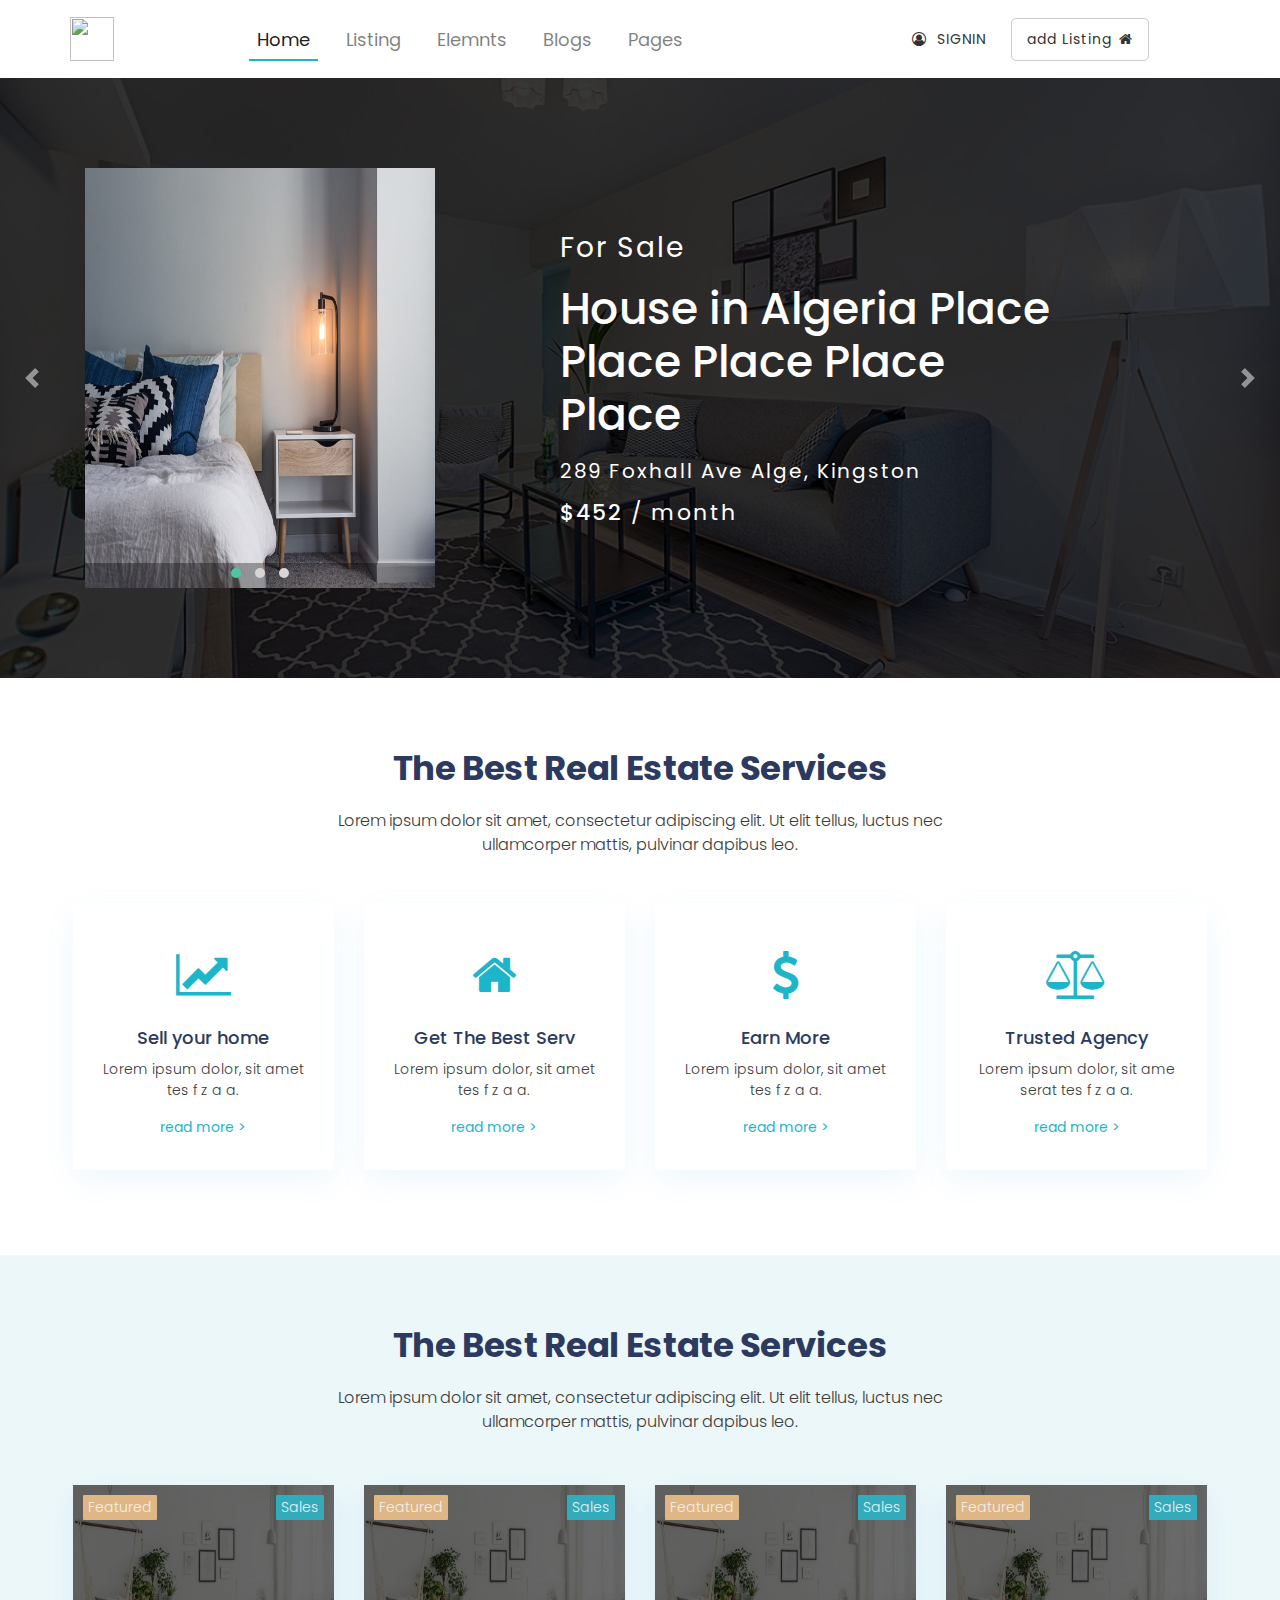
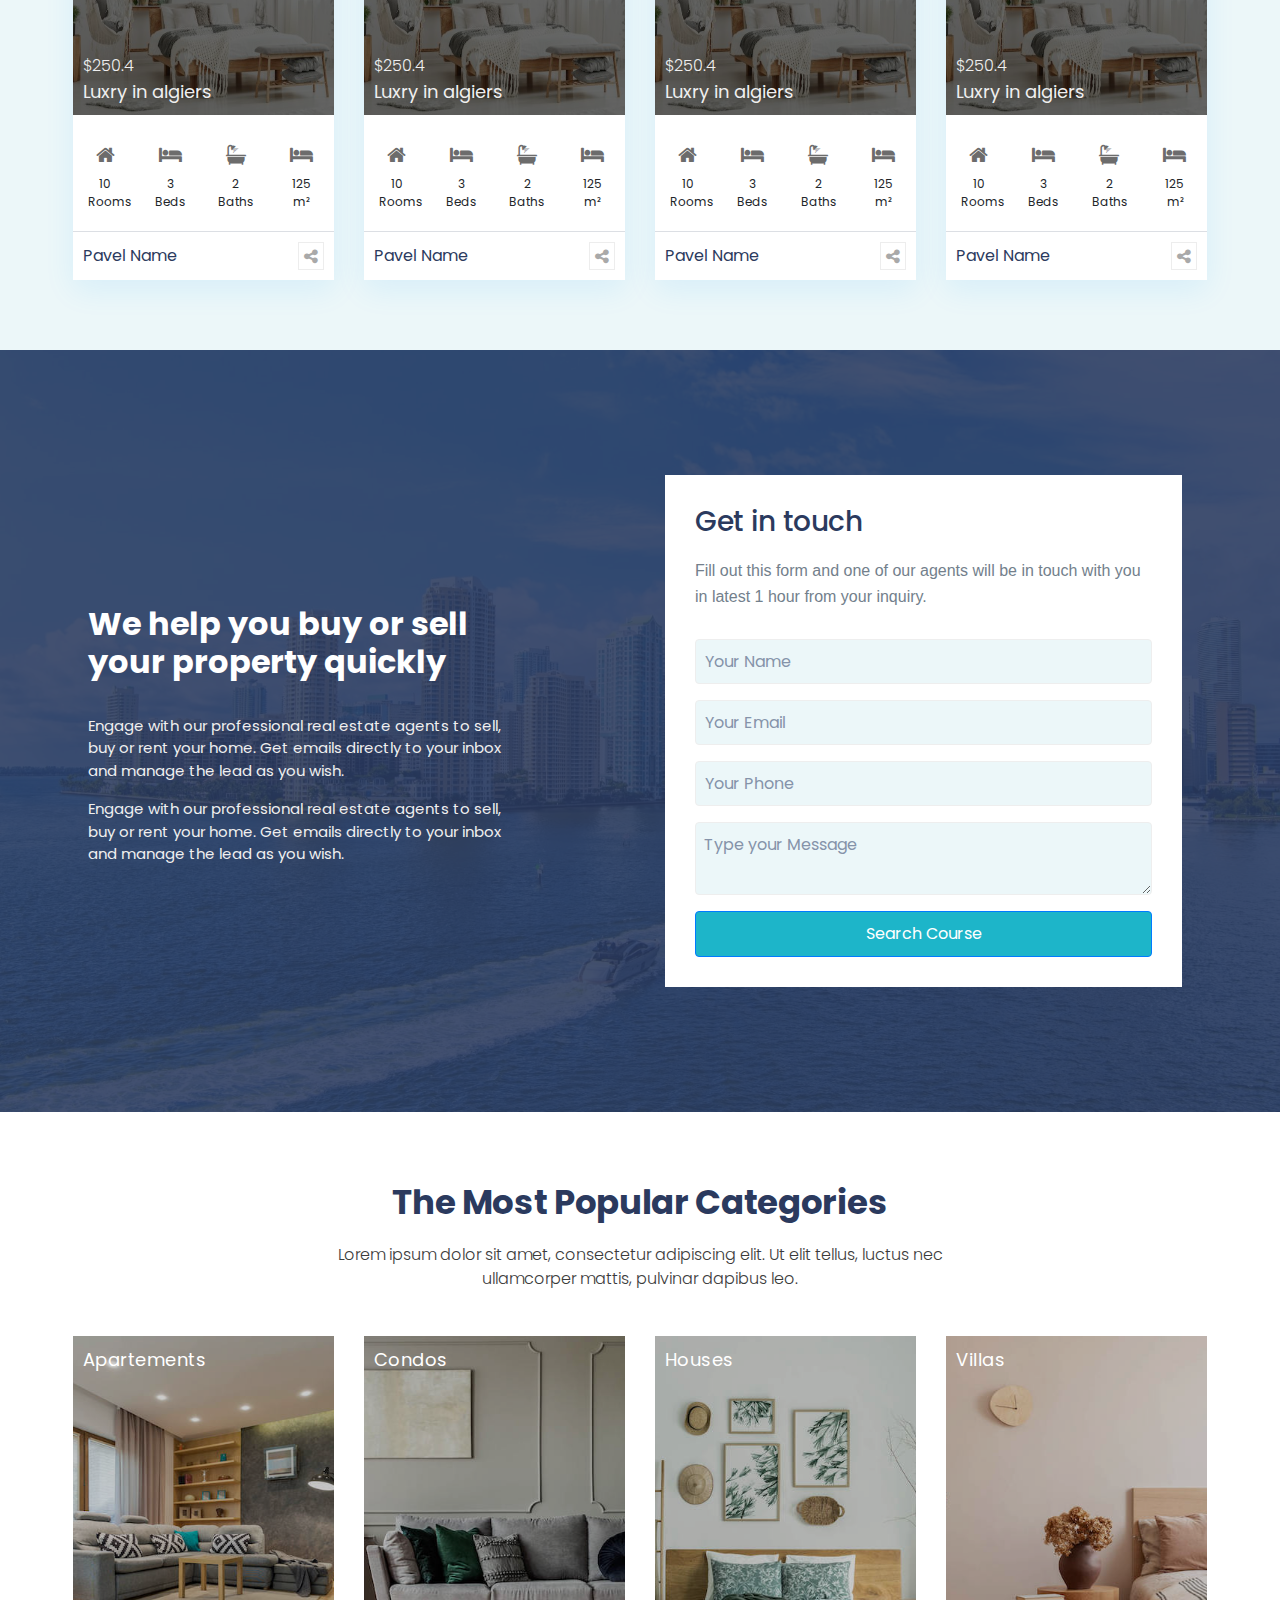
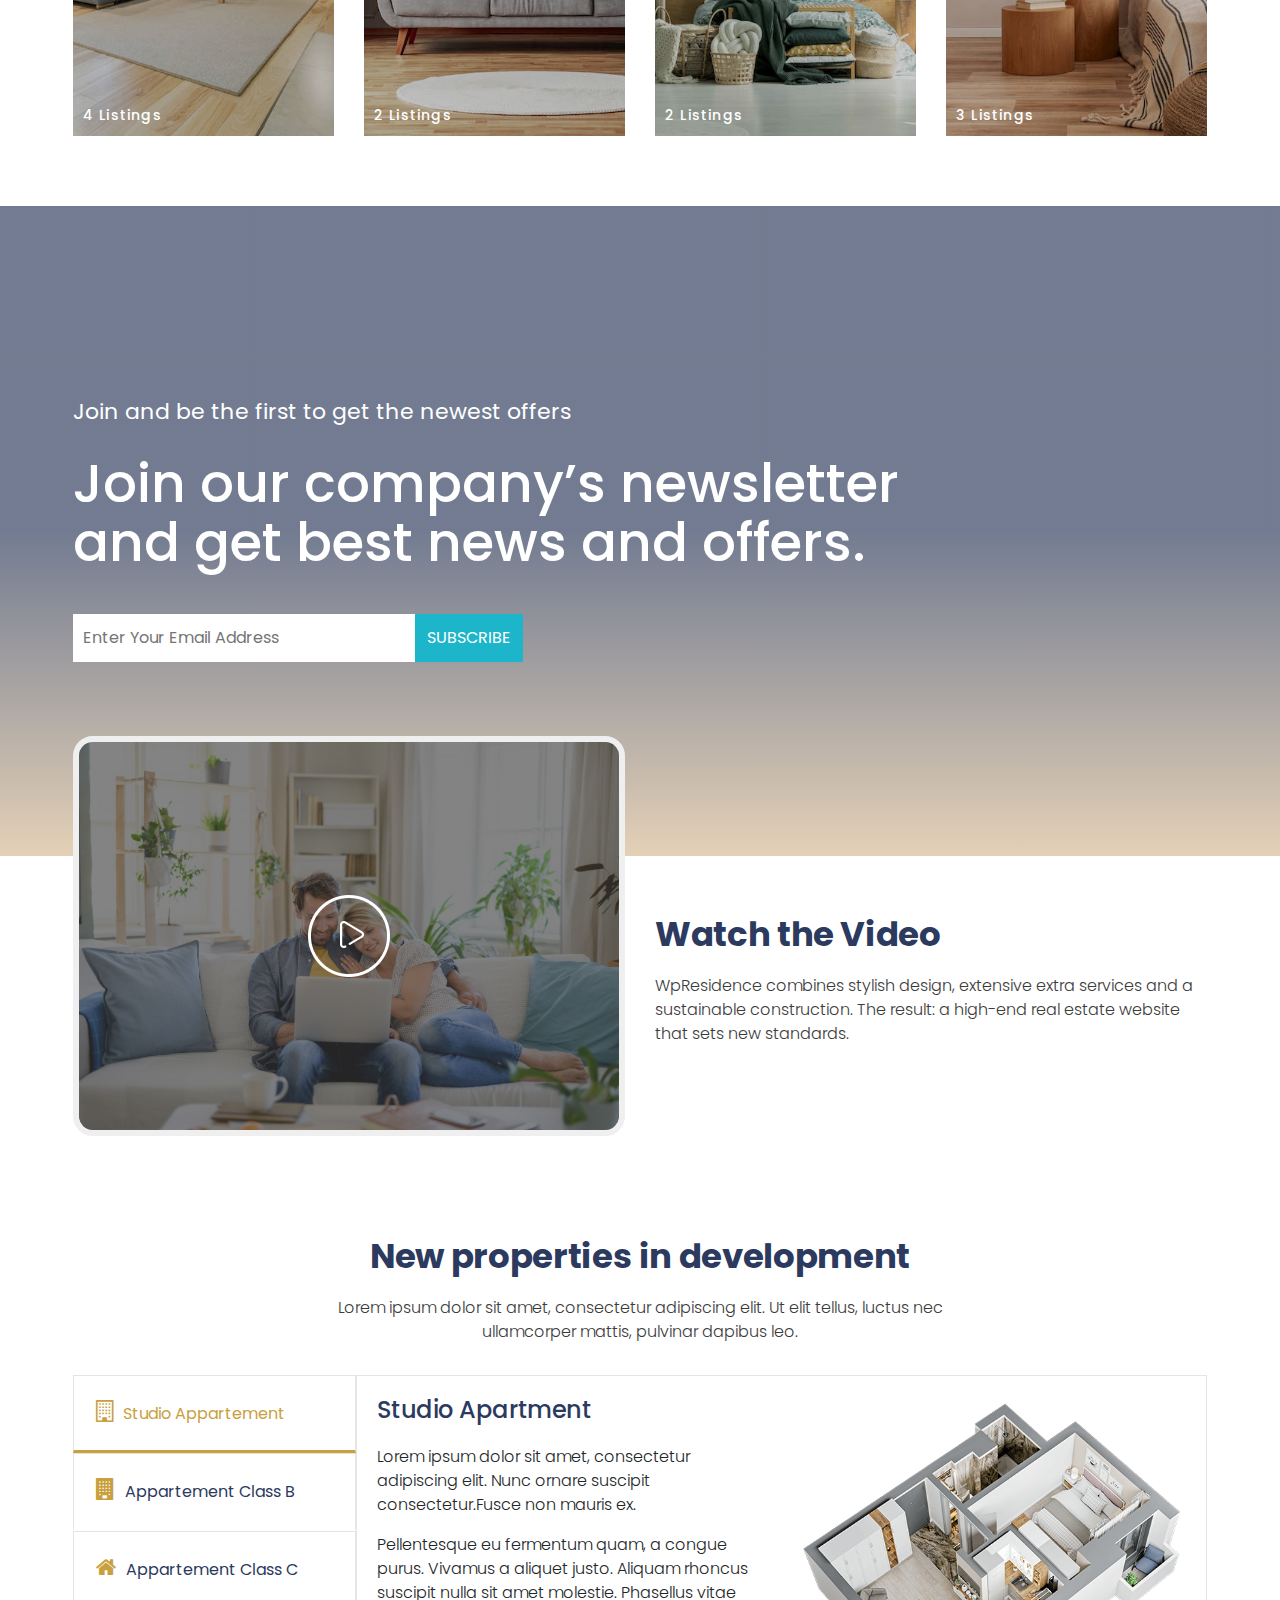
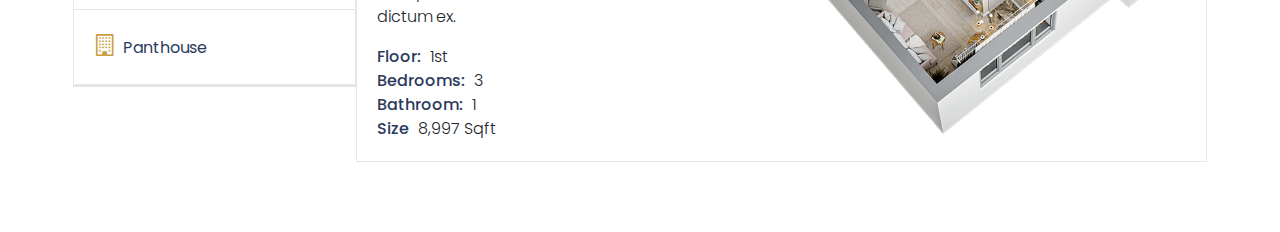
==== index.html @ 0764292a "tabs container" ====
<html>

<head>
  <meta charset="utf-8" />
  <meta http-equiv="X-UA-Compatible" content="IE=edge" />
  <meta name="viewport" content="width=device-width, initial-scale=1" />
  <!-- Bootstrap -->
  <link rel="stylesheet" href="./assets/css/bootstrap.min.css" />
  <link href="https://stackpath.bootstrapcdn.com/font-awesome/4.7.0/css/font-awesome.min.css" rel="stylesheet" />
  <link rel="preconnect" href="https://fonts.gstatic.com">
  <link href="https://fonts.googleapis.com/css2?family=Poppins:wght@300;400;500&display=swap" rel="stylesheet">
  <link rel="stylesheet" href="./assets/css/owl.carousel.min.css">
  <link rel="stylesheet" href="./assets/css/owl.theme.green.css">
  <link rel="stylesheet" href="./assets/css/stl.css" />
  <!-- HTML5 shim and Respond.js for IE8 support of HTML5 elements and media queries -->
  <!-- WARNING: Respond.js doesn't work if you view the page via file:// -->
  <!--[if lt IE 9]>
      <script src="https://oss.maxcdn.com/html5shiv/3.7.3/html5shiv.min.js"></script>
      <script src="https://oss.maxcdn.com/respond/1.4.2/respond.min.js"></script>
    <![endif]-->
  <title>Estate Home Projects</title>
</head>

<body>


  <div class="top-header">


    <div class="main-navbar container">
      <div class="row">

        <nav class="full-navbar col-lg-8 navbar navbar-expand-lg navbar-light">

          <div class="navbar-brand logo">
            <a href="siteUrl"><img src="https://homeid.g5plus.net/wp-content/uploads/2020/07/logo-1-2x.png" /></a>
          </div>


          <button class="navbar-toggler">
            <div class="hamb-btn">
              <span></span>
              <span></span>
              <span></span>
            </div>
          </button>

          <div class="collapse navbar-collapse" id="navbarTogglerDemo02">
            <ul class="navbar-nav ml-auto mr-auto mt-2 mt-lg-0">

              <li class="nav-item active">
                <a class="nav-link" href="#Home">Home</a>
              </li>

              <li class="nav-item">
                <a class="nav-link" href="#Listing">Listing</a>
              </li>

              <li class="nav-item">
                <a class="nav-link" href="#Elemnts">Elemnts</a>
              </li>


              <li class="nav-item">
                <a class="nav-link" href="#Blogs">Blogs</a>
              </li>


              <li class="nav-item">
                <a class="nav-link" href="#Pages">Pages</a>
              </li>

            </ul>

          </div>
        </nav>

        <div class="account-options col-lg-4 my-2 my-lg-0">

          <a href="login" class="acc-btn login-btn">
            <i class="fa fa-user-circle-o" aria-hidden="true"></i>
            SIGNIN
          </a>
          <a href="signup" class="acc-btn listing-btn">
            add Listing
            <i class="fa fa-home" aria-hidden="true"></i>

          </a>

        </div>

      </div>
    </div>




    <!-- You Don't have to modify this part All you need to modify main-navbar part  -->
    <div class="right-nav">

      <div class="nav-header">
        <div class="logo">
          <img src="">
        </div>

        <div class="show-btn">
          <div class="hamb-btn">
            <span></span>
            <span></span>
            <span></span>
          </div>
        </div>
      </div>

      <div class="nav-menu">

      </div>

    </div>


  </div>

  <div class="main-slider">
    <div class="main-slider_inner">
      <div id="full_slider" class="carousel slide" data-ride="carousel">
        <div class="carousel-inner">


          <div class="carousel-item active">
            <div class="banner" style="background-image: url('./assets/img/slides/slider-1.jpg');"></div>
            <div class="banner-content">
              <div class="container">
                <div class="row">
                  <div class="col-lg-4">
                    <div class="inner_carousel">
                      <div class="owl-carousel owl-theme">
                        <div class="item">
                          <img class="img-fluid" src="./assets/img/1/1.jpg" alt="item 1 ">
                        </div>
                        <div class="item">
                          <img class="img-fluid" src="./assets/img/1/2.jpg" alt="item 2 ">
                        </div>
                        <div class="item">
                          <img class="img-fluid" src="./assets/img/1/3.jpg" alt="item 3 ">
                        </div>
                      </div>

                    </div>
                  </div>
                  <div class="col-lg-7 offset-lg-1">
                    <div class="listing-data">
                      <div class="listing-type">
                        <span>For Sale</span>
                      </div>
                      <div class="listing-place">
                        <h3>
                          House in Algeria Place Place Place Place Place </h3>
                      </div>
                      <div class="listing-addresse">
                        <span>
                          289 Foxhall Ave Alge, Kingston</span>
                      </div>
                      <div class="listing-price">
                        <span>$452</span> / month
                      </div>
                    </div>
                  </div>

                </div>
              </div>
            </div>
          </div>


          <div class="carousel-item">
            <div class="banner" style="background-image: url('./assets/img/slides/slider-2.jpg');"></div>
            <div class="banner-content">
              <div class="container">
                <div class="row">
                  <div class="col-lg-4">
                    <div class="inner_carousel">
                      <div class="owl-carousel owl-theme">
                        <div class="item">
                          <img class="img-fluid" src="./assets/img/1/4.jpg" alt="item 1 ">
                        </div>
                        <div class="item">
                          <img class="img-fluid" src="./assets/img/1/5.jpg" alt="item 2 ">
                        </div>
                        <div class="item">
                          <img class="img-fluid" src="./assets/img/1/6.jpg" alt="item 3 ">
                        </div>
                      </div>

                    </div>
                  </div>
                  <div class="col-lg-7 offset-lg-1">
                    <div class="listing-data">
                      <div class="listing-type">
                        <span>For Rent</span>
                      </div>
                      <div class="listing-place">
                        <h3>
                          Luxury Villa In Alice </h3>
                      </div>
                      <div class="listing-addresse">
                        <span>
                          909 S Cameron St, Alice</span>
                      </div>
                      <div class="listing-price">
                        <span>$552</span> / month
                      </div>
                    </div>
                  </div>

                </div>
              </div>
            </div>
          </div>



          <div class="carousel-item">
            <div class="banner" style="background-image: url('./assets/img/slides/slider-3.jpg');"></div>
            <div class="banner-content">
              <div class="container">
                <div class="row">
                  <div class="col-lg-4">
                    <div class="inner_carousel">
                      <div class="owl-carousel owl-theme">
                        <div class="item">
                          <img class="img-fluid" src="./assets/img/1/1.jpg" alt="item 1 ">
                        </div>
                        <div class="item">
                          <img class="img-fluid" src="./assets/img/1/2.jpg" alt="item 2 ">
                        </div>
                        <div class="item">
                          <img class="img-fluid" src="./assets/img/1/3.jpg" alt="item 3 ">
                        </div>
                      </div>

                    </div>
                  </div>
                  <div class="col-lg-7 offset-lg-1">
                    <div class="listing-data">
                      <div class="listing-type">
                        <span>For Sale</span>
                      </div>
                      <div class="listing-place">
                        <h3>
                          Store in Woodside, New York </h3>
                      </div>
                      <div class="listing-addresse">
                        <span>
                          39-11 61st St, Woodside, New York</span>
                      </div>
                      <div class="listing-price">
                        <span>$1,250,000</span>
                      </div>
                    </div>
                  </div>

                </div>
              </div>
            </div>
          </div>




        </div>
        <a class="carousel-control-prev" href="#full_slider" role="button" data-slide="prev">
          <span class="carousel-control-prev-icon" aria-hidden="true"></span>
          <span class="sr-only">Previous</span>
        </a>
        <a class="carousel-control-next" href="#full_slider" role="button" data-slide="next">
          <span class="carousel-control-next-icon" aria-hidden="true"></span>
          <span class="sr-only">Next</span>
        </a>
      </div>

    </div>
  </div>




  <div class="our-services-section section">
    <div class="our-services_inner">

      <div class="section-text text-center">
        <div class="container">
          <div class="row">
            <h3>The Best Real Estate Services</h3>
            <p>Lorem ipsum dolor sit amet, consectetur adipiscing elit. Ut elit tellus, luctus nec ullamcorper mattis,
              pulvinar dapibus leo. </p>
          </div>
        </div>
      </div>

      <div class="section-content">
        <div class="container cc-container">
          <div class="row">

            <div class="col-lg-3 col-md-6 col-12 service-item">
              <div class="service-item_inner">
                <div class="service-icon">
                  <i class="fa fa-line-chart" aria-hidden="true"></i>
                </div>
                <div class="service-header">Sell your home</div>
                <div class="service-desc">Lorem ipsum dolor, sit amet tes f z a a.</div>
                <a href="#" class="service-more">read more ></a>
              </div>
            </div>

            <div class="col-lg-3 col-md-6 col-12 service-item">
              <div class="service-item_inner">
                <div class="service-icon">
                  <i class="fa fa-home" aria-hidden="true"></i>
                </div>
                <div class="service-header">Get The Best Serv</div>
                <div class="service-desc">Lorem ipsum dolor, sit amet tes f z a a.</div>
                <a href="#" class="service-more">read more ></a>
              </div>
            </div>


            <div class="col-lg-3 col-md-6 col-12 service-item">
              <div class="service-item_inner">
                <div class="service-icon">
                  <i class="fa fa-usd" aria-hidden="true"></i>
                </div>
                <div class="service-header">Earn More</div>
                <div class="service-desc">Lorem ipsum dolor, sit amet tes f z a a.</div>
                <a href="#" class="service-more">read more ></a>
              </div>
            </div>


            <div class="col-lg-3 col-md-6 col-12 service-item">
              <div class="service-item_inner">
                <div class="service-icon">
                  <i class="fa fa-balance-scale" aria-hidden="true"></i>
                </div>
                <div class="service-header">Trusted Agency</div>
                <div class="service-desc">Lorem ipsum dolor, sit ame serat tes f z a a.</div>
                <a href="#" class="service-more">read more ></a>
              </div>
            </div>


          </div>
        </div>
      </div>
    </div>
  </div>

  <div class="find-home-section section">
    <div class="find-home_inner">

      <div class="section-text text-center">
        <div class="container">
          <div class="row">
            <h3>The Best Real Estate Services</h3>
            <p>Lorem ipsum dolor sit amet, consectetur adipiscing elit. Ut elit tellus, luctus nec ullamcorper mattis,
              pulvinar dapibus leo. </p>
          </div>
        </div>
      </div>
      <div class="section-content">
        <div class="container cc-container">

          <div class="row">
            <div class="col-xl-3 col-lg-6 col-md-6 col-12 find-item">
              <a class="find-item_inner" href="#item1">
                <div class="item-feature">
                  <div class="item-background"><img class="img-fluid" src="./assets/img/home1.jpg" alt="home 1"></div>
                  <div class="overlay"></div>
                  <div class="item-tag abs-tag">Featured</div>
                  <div class="item-type abs-tag">Sales</div>
                  <div class="feature-text">
                    <div class="price">$250.4</div>
                    <div class="name">Luxry in algiers</div>
                  </div>
                </div>
                <div class="item-specs">
                  <div class="row">
                    <div class="col-3 spec">
                      <div class="icon">
                        <i class="fa fa-home" aria-hidden="true"></i>
                      </div>
                      <div class="count">
                        10 Rooms
                      </div>
                    </div>
                    <div class="col-3 spec">
                      <div class="icon">
                        <i class="fa fa-bed" aria-hidden="true"></i>
                      </div>
                      <div class="count">
                        3 Beds
                      </div>
                    </div>
                    <div class="col-3 spec">
                      <div class="icon">
                        <i class="fa fa-bath" aria-hidden="true"></i>
                      </div>
                      <div class="count">
                        2 Baths
                      </div>
                    </div>
                    <div class="col-3 spec">
                      <div class="icon">
                        <i class="fa fa-bed" aria-hidden="true"></i>
                      </div>
                      <div class="count">
                        125 m²
                      </div>
                    </div>
                  </div>
                </div>
                <div class="item-bottom">
                  <div class="user-name">Pavel Name</div>
                  <div class="links">
                    <div class="link">
                      <i class="fa fa-share-alt" aria-hidden="true"></i>
                    </div>
                  </div>
                </div>
              </a>
            </div>


            <div class="col-xl-3 col-lg-6 col-md-6 col-12 find-item">
              <a class="find-item_inner" href="#item1">
                <div class="item-feature">
                  <div class="item-background"><img class="img-fluid" src="./assets/img/home1.jpg" alt="home 1"></div>
                  <div class="overlay"></div>
                  <div class="item-tag abs-tag">Featured</div>
                  <div class="item-type abs-tag">Sales</div>
                  <div class="feature-text">
                    <div class="price">$250.4</div>
                    <div class="name">Luxry in algiers</div>
                  </div>
                </div>
                <div class="item-specs">
                  <div class="row">
                    <div class="col-3 spec">
                      <div class="icon">
                        <i class="fa fa-home" aria-hidden="true"></i>
                      </div>
                      <div class="count">
                        10 Rooms
                      </div>
                    </div>
                    <div class="col-3 spec">
                      <div class="icon">
                        <i class="fa fa-bed" aria-hidden="true"></i>
                      </div>
                      <div class="count">
                        3 Beds
                      </div>
                    </div>
                    <div class="col-3 spec">
                      <div class="icon">
                        <i class="fa fa-bath" aria-hidden="true"></i>
                      </div>
                      <div class="count">
                        2 Baths
                      </div>
                    </div>
                    <div class="col-3 spec">
                      <div class="icon">
                        <i class="fa fa-bed" aria-hidden="true"></i>
                      </div>
                      <div class="count">
                        125 m²
                      </div>
                    </div>
                  </div>
                </div>
                <div class="item-bottom">
                  <div class="user-name">Pavel Name</div>
                  <div class="links">
                    <div class="link">
                      <i class="fa fa-share-alt" aria-hidden="true"></i>
                    </div>
                  </div>
                </div>
              </a>
            </div>

            <div class="col-xl-3 col-lg-6 col-md-6 col-12 find-item">
              <a class="find-item_inner" href="#item1">
                <div class="item-feature">
                  <div class="item-background"><img class="img-fluid" src="./assets/img/home1.jpg" alt="home 1"></div>
                  <div class="overlay"></div>
                  <div class="item-tag abs-tag">Featured</div>
                  <div class="item-type abs-tag">Sales</div>
                  <div class="feature-text">
                    <div class="price">$250.4</div>
                    <div class="name">Luxry in algiers</div>
                  </div>
                </div>
                <div class="item-specs">
                  <div class="row">
                    <div class="col-3 spec">
                      <div class="icon">
                        <i class="fa fa-home" aria-hidden="true"></i>
                      </div>
                      <div class="count">
                        10 Rooms
                      </div>
                    </div>
                    <div class="col-3 spec">
                      <div class="icon">
                        <i class="fa fa-bed" aria-hidden="true"></i>
                      </div>
                      <div class="count">
                        3 Beds
                      </div>
                    </div>
                    <div class="col-3 spec">
                      <div class="icon">
                        <i class="fa fa-bath" aria-hidden="true"></i>
                      </div>
                      <div class="count">
                        2 Baths
                      </div>
                    </div>
                    <div class="col-3 spec">
                      <div class="icon">
                        <i class="fa fa-bed" aria-hidden="true"></i>
                      </div>
                      <div class="count">
                        125 m²
                      </div>
                    </div>
                  </div>
                </div>
                <div class="item-bottom">
                  <div class="user-name">Pavel Name</div>
                  <div class="links">
                    <div class="link">
                      <i class="fa fa-share-alt" aria-hidden="true"></i>
                    </div>
                  </div>
                </div>
              </a>
            </div>

            <div class="col-xl-3 col-lg-6 col-md-6 col-12 find-item">
              <a class="find-item_inner" href="#item1">
                <div class="item-feature">
                  <div class="item-background"><img class="img-fluid" src="./assets/img/home1.jpg" alt="home 1"></div>
                  <div class="overlay"></div>
                  <div class="item-tag abs-tag">Featured</div>
                  <div class="item-type abs-tag">Sales</div>
                  <div class="feature-text">
                    <div class="price">$250.4</div>
                    <div class="name">Luxry in algiers</div>
                  </div>
                </div>
                <div class="item-specs">
                  <div class="row">
                    <div class="col-3 spec">
                      <div class="icon">
                        <i class="fa fa-home" aria-hidden="true"></i>
                      </div>
                      <div class="count">
                        10 Rooms
                      </div>
                    </div>
                    <div class="col-3 spec">
                      <div class="icon">
                        <i class="fa fa-bed" aria-hidden="true"></i>
                      </div>
                      <div class="count">
                        3 Beds
                      </div>
                    </div>
                    <div class="col-3 spec">
                      <div class="icon">
                        <i class="fa fa-bath" aria-hidden="true"></i>
                      </div>
                      <div class="count">
                        2 Baths
                      </div>
                    </div>
                    <div class="col-3 spec">
                      <div class="icon">
                        <i class="fa fa-bed" aria-hidden="true"></i>
                      </div>
                      <div class="count">
                        125 m²
                      </div>
                    </div>
                  </div>
                </div>
                <div class="item-bottom">
                  <div class="user-name">Pavel Name</div>
                  <div class="links">
                    <div class="link">
                      <i class="fa fa-share-alt" aria-hidden="true"></i>
                    </div>
                  </div>
                </div>
              </a>
            </div>

          </div>

        </div>

      </div>


    </div>
  </div>


  <div class="get-intouch-section">
    <div class="overlay"></div>
    <div class="get-intouch-section_inner container cc-container">
      <div class="row">
        <div class="col-12 col-xxl-5 col-lg-5 offset-xxl-1 offset-md-0 touch-text">
          <div class="touch-text_inner">
            <h2>We help you buy or sell your property quickly</h2>
            <p>Engage with our professional real estate agents to sell, buy or rent your home. Get emails directly to
              your
              inbox and manage the lead as you wish.</p>
            <p>Engage with our professional real estate agents to sell, buy or rent your home. Get emails directly to
              your
              inbox and manage the lead as you wish.</p>
          </div>
        </div>
        <div class="col-12 col-xxl-4 col-lg-6 offset-lg-1 offset-xxl-1 offset-md-0 touch-form  ">
          <div class="touch-form_inner">
            <div class="section-title">
              <h3>Get in touch</h3>
              <p>Fill out this form and one of our agents will be in touch with you in latest 1 hour from your inquiry.
              </p>
            </div>
            <div class="section-content">
              <form>
                <div class="form-row">
                  <div class="form-group col-12">
                    <input type="text" name="name" class="form-control" placeholder="Your Name">
                  </div>
                </div>

                <div class="form-row">
                  <div class="form-group col-12">
                    <input type="email" name="email" class="form-control" placeholder="Your Email">
                  </div>
                </div>

                <div class="form-row">
                  <div class="form-group col-12">
                    <input type="number" name="phone" class="form-control" placeholder="Your Phone">
                  </div>
                </div>

                <div class="form-row">
                  <div class="form-group col-12">
                    <textarea type="text" name="message" class="form-control"
                      placeholder="Type your Message"></textarea>

                  </div>
                </div>


                <div class="form-ro">
                  <button type="submit" class="btn btn-primary w-100">Search Course</button>
                </div>
              </form>

            </div>
          </div>
        </div>
      </div>
    </div>
  </div>


  <div class="categories-section section">
    <div class="categories_inner">

      <div class="section-text text-center">
        <div class="container">
          <div class="row">
            <h3>The Most Popular Categories</h3>
            <p>Lorem ipsum dolor sit amet, consectetur adipiscing elit. Ut elit tellus, luctus nec ullamcorper mattis,
              pulvinar dapibus leo. </p>
          </div>
        </div>
      </div>
      <div class="section-content">
        <div class="container cc-container">

          <div class="row">

            <div class="col-lg-3 col-md-6 col-12 list-item">
              <a class="list-item_inner" href="#item1">
                <div class="item-feature" style="background-image: url('./assets/img/categories/apartements.jpg')">

                  <div class="overlay"></div>
                  <div class="list-text">
                    <div class="list-category">apartements</div>
                    <div class="list-count">4 listings</div>
                  </div>
                </div>
              </a>
            </div>

            <div class="col-lg-3 col-md-6 col-12 list-item">
              <a class="list-item_inner" href="#item1">
                <div class="item-feature" style="background-image: url('./assets/img/categories/condos.jpg')">

                  <div class="overlay"></div>
                  <div class="list-text">
                    <div class="list-category">condos</div>
                    <div class="list-count">2 listings</div>
                  </div>
                </div>
              </a>
            </div>

            <div class="col-lg-3 col-md-6 col-12 list-item">
              <a class="list-item_inner" href="#item1">
                <div class="item-feature" style="background-image: url('./assets/img/categories/houses.jpg')">

                  <div class="overlay"></div>
                  <div class="list-text">
                    <div class="list-category">houses</div>
                    <div class="list-count">2 listings</div>
                  </div>
                </div>
              </a>
            </div>

            <div class="col-lg-3 col-md-6 col-12 list-item">
              <a class="list-item_inner" href="#item1">
                <div class="item-feature" style="background-image: url('./assets/img/categories/villas.jpg')">

                  <div class="overlay"></div>
                  <div class="list-text">
                    <div class="list-category">villas</div>
                    <div class="list-count">3 listings</div>
                  </div>
                </div>
              </a>
            </div>


          </div>

        </div>

      </div>


    </div>
  </div>




  <div class="parralex-section">
    <div class="overlay">
      <div class="parralex_inner">
        <div class="container cc-container">
          <p>Join and be the first to get the newest offers </p>
          <h3>Join our company’s newsletter and get best news and offers.</h3>
          <div class="button">
            <input type="email" placeholder="Enter Your Email Address">
            <button class="btn btn-primary">SUBSCRIBE</button>
          </div>
        </div>
      </div>
    </div>
  </div>

  <div class="video-section section">
    <div class="overlay">
      <div class="video_inner">
        <div class="container cc-container">
          <div class="row">
            <div class="col-lg-6 video-holder">
              <a href="https://www.youtube.com/" class="video-show"
                style="background-image: url('./assets/img/video-back.jpg') ;">
                <div class="overlay"></div>
                <div class="play-image">
                  <img src="./assets/img/play-icon.webp" alt="" play the video>
                </div>
              </a>
            </div>
            <div class="col-lg-6 section-text">
              <h3>Watch the Video</h3>
              <p>WpResidence combines stylish design, extensive extra services and a sustainable construction. The
                result: a high-end real estate website that sets new standards. </p>
            </div>
          </div>
        </div>
      </div>
    </div>
  </div>






  <div class="appartements-section section">
    <div class="appartements_inner">

      <div class="section-text text-center">
        <div class="container">
          <div class="row">
            <h3>New properties in development</h3>
            <p>Lorem ipsum dolor sit amet, consectetur adipiscing elit. Ut elit tellus, luctus nec ullamcorper mattis,
              pulvinar dapibus leo. </p>
          </div>
        </div>
      </div>
      <div class="section-content">
        <div class="container cc-container tab-holder">

          <div class="row mx-0">
            <div class="nav flex-column nav-pills col-lg-3" id="appartements-tab" role="tablist"
              aria-orientation="vertical">

              <a class="nav-link active" id="studio-appart-tab-content" data-toggle="pill" href="#v-pills-home"
                role="tab" aria-controls="v-pills-home" aria-selected="true">
                <i class="fa fa-building-o" aria-hidden="true"></i>
                Studio Appartement
              </a>

              <a class="nav-link" id="appart-classb-tab-content" data-toggle="pill" href="#v-pills-profile" role="tab"
                aria-controls="v-pills-profile" aria-selected="false"><i class="fa fa-building" aria-hidden="true"></i>
                Appartement Class B
              </a>

              <a class="nav-link" id="appart-classc-tab-content" data-toggle="pill" href="#v-pills-messages" role="tab"
                aria-controls="v-pills-messages" aria-selected="false">
                <i class="fa fa-home" aria-hidden="true"></i>
                Appartement Class C
              </a>

              <a class="nav-link" id="panthouse-tab-content" data-toggle="pill" href="#v-pills-settings" role="tab"
                aria-controls="v-pills-settings" aria-selected="false"><i class="fa fa-building-o"
                  aria-hidden="true"></i>
                Panthouse
              </a>


            </div>



            <div class="tab-content col-lg-9" id="v-pills-tabContent">


              <div class="tab-pane fade show active" id="v-pills-home" role="tabpanel"
                aria-labelledby="studio-appart-tab-content">

                <div class="tab-content_holder row ">
                  <div class="tab-text col-md-6">
                    <h3>Studio Apartment</h3>
                    <p class="lead">Lorem ipsum dolor sit amet, consectetur adipiscing elit. Nunc ornare suscipit
                      consectetur.Fusce
                      non mauris ex.</p>
                    <p class="lead">Pellentesque eu fermentum quam, a congue purus. Vivamus a aliquet justo. Aliquam
                      rhoncus suscipit
                      nulla sit amet molestie. Phasellus vitae dictum ex.</p>
                    <div class="properities">
                      <div class="floor">
                        <span class="label">Floor:</span>
                        <span class="value">1st</span>
                      </div>
                      <div class="bedrooms">
                        <span class="label">Bedrooms:</span>
                        <span class="value">3</span>
                      </div>
                      <div class="bathroom">
                        <span class="label">Bathroom:</span>
                        <span class="value">1</span>
                      </div>
                      <div class="bathroom">
                        <span class="label">Size</span>
                        <span class="value">8,997 Sqft</span>
                      </div>
                    </div>
                  </div>
                  <div class="tab-image col-md-6">
                    <img src="./assets/img/tab-image.png" alt="Tab 1 image">
                  </div>
                </div>

              </div>



              <div class="tab-pane fade" id="v-pills-profile" role="tabpanel"
                aria-labelledby="appart-classb-tab-content">
                <div class="tab-content_holder row ">
                  <div class="tab-text col-md-6">
                    <h3>Studio Apartment</h3>
                    <p class="lead">Lorem ipsum dolor sit amet, consectetur adipiscing elit. Nunc ornare suscipit
                      consectetur.Fusce
                      non mauris ex.</p>
                    <p class="lead">Pellentesque eu fermentum quam, a congue purus. Vivamus a aliquet justo. Aliquam
                      rhoncus suscipit
                      nulla sit amet molestie. Phasellus vitae dictum ex.</p>
                    <div class="properities">
                      <div class="floor">
                        <span class="label">Floor:</span>
                        <span class="value">1st</span>
                      </div>
                      <div class="bedrooms">
                        <span class="label">Bedrooms:</span>
                        <span class="value">5</span>
                      </div>
                      <div class="bathroom">
                        <span class="label">Bathroom:</span>
                        <span class="value">8</span>
                      </div>
                      <div class="bathroom">
                        <span class="label">Size</span>
                        <span class="value">4,997 Sqft</span>
                      </div>
                    </div>
                  </div>
                  <div class="tab-image col-md-6">
                    <img src="./assets/img/tab-image.png" alt="Tab 1 image">
                  </div>
                </div>
              </div>


              <div class="tab-pane fade" id="v-pills-messages" role="tabpanel"
                aria-labelledby="appart-classc-tab-content">

                <div class="tab-content_holder row ">
                  <div class="tab-text col-md-6">
                    <h3>Studio Apartment</h3>
                    <p class="lead">Lorem ipsum dolor sit amet, consectetur adipiscing elit. Nunc ornare suscipit
                      consectetur.Fusce
                      non mauris ex.</p>
                    <p class="lead">Pellentesque eu fermentum quam, a congue purus. Vivamus a aliquet justo. Aliquam
                      rhoncus suscipit
                      nulla sit amet molestie. Phasellus vitae dictum ex.</p>
                    <div class="properities">
                      <div class="floor">
                        <span class="label">Floor:</span>
                        <span class="value">1st</span>
                      </div>
                      <div class="bedrooms">
                        <span class="label">Bedrooms:</span>
                        <span class="value">3</span>
                      </div>
                      <div class="bathroom">
                        <span class="label">Bathroom:</span>
                        <span class="value">1</span>
                      </div>
                      <div class="bathroom">
                        <span class="label">Size</span>
                        <span class="value">8,997 Sqft</span>
                      </div>
                    </div>
                  </div>
                  <div class="tab-image col-md-6">
                    <img src="./assets/img/tab-image.png" alt="Tab 1 image">
                  </div>
                </div>


              </div>
              <div class="tab-pane fade" id="v-pills-settings" role="tabpanel" aria-labelledby="panthouse-tab-content">

                <div class="tab-content_holder row ">
                  <div class="tab-text col-md-6">
                    <h3>Studio Apartment</h3>
                    <p class="lead">Lorem ipsum dolor sit amet, consectetur adipiscing elit. Nunc ornare suscipit
                      consectetur.Fusce
                      non mauris ex.</p>
                    <p class="lead">Pellentesque eu fermentum quam, a congue purus. Vivamus a aliquet justo. Aliquam
                      rhoncus suscipit
                      nulla sit amet molestie. Phasellus vitae dictum ex.</p>
                    <div class="properities">
                      <div class="floor">
                        <span class="label">Floor:</span>
                        <span class="value">1st</span>
                      </div>
                      <div class="bedrooms">
                        <span class="label">Bedrooms:</span>
                        <span class="value">4</span>
                      </div>
                      <div class="bathroom">
                        <span class="label">Bathroom:</span>
                        <span class="value">1</span>
                      </div>
                      <div class="bathroom">
                        <span class="label">Size</span>
                        <span class="value">8,997 Sqft</span>
                      </div>
                    </div>
                  </div>
                  <div class="tab-image col-md-6">
                    <img src="./assets/img/tab-image.png" alt="Tab 1 image">
                  </div>
                </div>

              </div>
            </div>
          </div>

        </div>

      </div>


    </div>
  </div>





  <script src="https://code.jquery.com/jquery-3.3.1.slim.min.js"></script>
  <script src="https://stackpath.bootstrapcdn.com/bootstrap/4.3.1/js/bootstrap.min.js"></script>
  <script src="./assets/js/owl.carousel.min.js"></script>
  <script src="./assets/js/script.js"></script>

  <script>
    $(document).ready(function () {
      initRightNav();
      $('.owl-carousel').owlCarousel({
        loop: true,
        // margin: 10,
        nav: false,
        items: 1

      })

    });
  </script>

</body>

</html>
---- assets/css/stl.css ----
:root {
    --primary-color:#0EC6D5;
    --primary-color:#1DB5C9;
}

*{
    margin: 0;
    padding: 0;

}

body {
    overflow-x: hidden;
    user-select: none;
    background: #ddd;
    font-family: 'Poppins', sans-serif;
}
a {
    color: inherit;
}
a:hover {
    color: var(--primary-color);
}

/*Shared Styles */
.section {
    padding: 70px 0;
}
.section .section-text {
    text-align: center;
    margin-bottom: 15px;
}
.section .section-text p,
.section .section-text h3 {
    max-width: max-content;
    margin-right: auto;
    margin-left: auto;
    max-width: 60%;
}
.section .section-text h3 {
    color: #2B3A5E;
    font-size: 34px;
    font-weight: 700;
    line-height: 1.2em;
    letter-spacing: -0.35px;
    margin-bottom: 20px;
}
.section .section-text p {
    /* font-size: 18px; */
    color: #3b3b3b;
    font-weight: 300;
}

@media screen and (min-width:1200px ) {
    .cc-container {
        padding: 0 60px;
        /* max-width: initial; */
        max-width: 90%;
    }
}

@media (min-width: 992px){
.cc-container {
    max-width: 98%;
}
}


@media (min-width: 1600px){
    .cc-container {
        max-width: 1420px;
    }
}
    

/* Top Header Container Styles */
.top-header {
    background: #fff;
    padding: 12px 0;
    box-shadow: 1px 1px 3px rgba(0,0,0,0.1);
}
.top-header > .container {
    overflow: hidden;
}

/* Full Navbar Styles */ 

.full-navbar {
    padding: 0;
}


/* List Items Style */

.main-navbar .logo img {
    height: 44px;
}
.main-navbar .nav-item {
    margin-right: 20px;
}
.main-navbar .nav-item .nav-link{
    font-size: 18px;
    transition: .3s color;
    position: relative;
    overflow: hidden
}
.main-navbar .nav-item .nav-link::after {
    content: "";
    position: absolute;
    bottom: 0;
    right: 0;
    left: 0;
    height: 2px;
    background-color: var(--primary-color);
    transition: .25s all ease-in-out;
    transform: translateX(-100%);
}

.main-navbar .nav-item.active  .nav-link::after ,
.main-navbar .nav-item:hover .nav-link::after  {
    transform: translateX(0%);
}

/* Login Sign-up Styles */
.account-options {
    display: flex;
    align-items: center;
    justify-content: center;
}


.account-options .acc-btn  {
    display: inline-block;
    /* background:  var(--primary-color); */
    font-size: 14px;
    color: #333;
    /*padding: 8px 20px;*/
    padding: 10px 15px;
    border-radius: 30px;
    position: relative;
    margin-left: 6px;
    letter-spacing: 1px;
    transition: .2s all ease-in-out;
}
.account-options .acc-btn.login-btn i {
    margin-right: 5px;
}
.account-options .acc-btn:hover {
    color:  var(--primary-color);
}

.account-options .acc-btn.listing-btn {
    border: 1px solid rgba(0,0,0,0.2);
    border-radius: 5px;
    margin-left: 10px;
}
.account-options .acc-btn.listing-btn i {
    margin-left: 2px;
}
a:hover{
    text-decoration: none;
}

/* Slide Right NavBar*/

.right-nav {
    position: fixed;
    top: 0;
    right: 0;
    background: #fff;
    height: 100vh;
    width: 100%;
    z-index: 200;
    transform: translateX(100%);
    transition: .5s all;
}
.right-nav .logo {
    height: 55px;
}

.right-nav.show {
    transform: translateX(0%);
}
.right-nav .nav-header {
    padding: 15px 20px;
    /* text-align: right; */
}

.right-nav .nav-menu {
    padding: 15px 20px;
    /* text-align: right; */
    
}
.right-nav .nav-menu li{
    border-bottom: 1px solid #00000021;
}
.right-nav .nav-menu li a{
    color: rgba(0, 0, 0, 0.76);
}

/* hamburger btn */ 

.right-nav .show-btn{
    position: absolute;
    top: 20px;
    right: 20px;
}



.hamb-btn {
    width: 30px;
    height: 45px;
    position: relative;
    margin: 0 auto;
    -webkit-transform: rotate(0deg);
    -moz-transform: rotate(0deg);
    -o-transform: rotate(0deg);
    transform: rotate(0deg);
    -webkit-transition: .5s ease-in-out;
    -moz-transition: .5s ease-in-out;
    -o-transition: .5s ease-in-out;
    transition: .5s ease-in-out;
    cursor: pointer;
}

.hamb-btn span {
    display: block;
    position: absolute;
    height: 3px;
    width: 100%;
    background: #000000a6;
    border-radius: 2px;
    opacity: 1;
    left: 0;
    -webkit-transform: rotate(0deg);
    -moz-transform: rotate(0deg);
    -o-transform: rotate(0deg);
    transform: rotate(0deg);
    -webkit-transition: .25s ease-in-out;
    -moz-transition: .25s ease-in-out;
    -o-transition: .25s ease-in-out;
    transition: .25s ease-in-out;
}

.hamb-btn span:nth-child(1) {
    top: 0px;
}

.hamb-btn span:nth-child(2) {
    top: 8px;
}

.hamb-btn span:nth-child(3) {
    top: 16px;
}


.hamb-btn.open span:nth-child(1) {
    top: 12px;
    -webkit-transform: rotate(135deg);
    -moz-transform: rotate(135deg);
    -o-transform: rotate(135deg);
    transform: rotate(135deg);
}

.hamb-btn.open span:nth-child(2) {
    opacity: 0;
    left: -60px;
}

.hamb-btn.open span:nth-child(3) {
    top: 12px;
    -webkit-transform: rotate(-135deg);
    -moz-transform: rotate(-135deg);
    -o-transform: rotate(-135deg);
    transform: rotate(-135deg);
}

/* Override botstrap navabr toggler */
.navbar-toggler{
    border: none!important;
    outline: none!important;
}

  
/* Full Home Slider */
.main-slider .carousel-inner .carousel-item {
    height: 600px;
}
@media screen and (max-width:980px) {
    .main-slider .carousel-inner .carousel-item {
        /* min-height: 600px; */
        height: auto;
    }
}
.main-slider .carousel-item {
    position: relative;
}
.main-slider .carousel-item .banner {
	-webkit-background-size: cover;
	background-size: cover;
	background-position: center center;
	background-repeat: no-repeat;
	height: 100%;
}

.main-slider .carousel-item .banner-content {
    position: absolute;
    background: #000000c7;
    top: 0;
    right: 0;
    left: 0;
    bottom: 0;
}
.main-slider .carousel-item .banner-content .row {
    height: 100%;
    align-items: center;
}
.main-slider .carousel-item .listing-data {
    min-height: 200px;
    color: #fff;
}
.main-slider .carousel-item .listing-type {
    font-size: 28px;
    letter-spacing: 2px;
}

.main-slider .carousel-item .listing-place h3 {
    margin: 14 0;
    font-size: 44px;
    max-width: 80%;
}
.main-slider .carousel-item .listing-addresse {
    font-size: 20px;
    letter-spacing: 2px;
    margin: 10px 0;
}
.main-slider .carousel-item .listing-price {
    font-size: 22px;
    letter-spacing: 2px;
    font-weight: 400;
}
.main-slider .carousel-item .listing-price span {
    font-weight: 500;
}
.carousel-control-next, .carousel-control-prev {
    width: 5%;
}

.main-slider .carousel-item .inner_carousel {
    height: 420px;
}
.main-slider .carousel-item .inner_carousel img {
    height: 100%;
}
.main-slider .carousel-item .inner_carousel .owl-dots {
    position: absolute;
    bottom: 0;
    right: 0;
    left: 0;
    background: #00000054;
    height: 25px;

}

/* main content */
/* services Section */

.our-services-section {
    background-color: #fff;
}


.our-services-section .section-content .service-item {
    padding: 15px;
}
.our-services-section .section-content  .service-item_inner{
    background-color: #fff;
    border-style: solid;
    border-width: 0px 0px 2px 0px;
    border-color: rgba(2, 1, 1, 0);
    box-shadow: 0px 10px 31px -3px rgb(7 152 225 / 9%);
    transition: background 0.3s, border 0.4s, border-radius 0.4s, box-shadow 0.4s;
    padding: 30px 25px;
    text-align: center;
}

.our-services-section .service-item_inner:hover{
    cursor: pointer;
    border-color: #1DB5C9;
    box-shadow: 0px 10px 20px 0px rgb(0 0 0 / 20%);
}

.our-services-section .service-item .service-icon {
    color: var(--primary-color);
    font-size: 48px;
    margin: 18px 0;
    margin-bottom: 25px;
}
.our-services-section .service-item .service-header {
    color: #2B3A5E;
    font-size: 18px;
    font-weight: 500;
    margin-bottom: 8px;
}
.our-services-section .service-item .service-desc {
    color: #3b3b3b;
    font-weight: 300;
    font-size: 14px;
}
.our-services-section .service-item a {
    margin-top: 16px;
    display: block;
    font-size: 14px;
    color: var(--primary-color);
    /* font-weight: bold; */
    /* color: #7c7c7c;*/
}


/* find Home Section */

.find-home-section {
    background-color: #ECF7F9;
    --spacing-val:10px;
}

/* find-home_inner */
.find-home-section .item-feature {
    height: 230px;
    position: relative;
}
.find-home-section .item-feature .item-background {
    overflow: hidden;
}
.find-home-section .item-feature img {
    height: 100%;
    transition: .45s all ease-in-out;
}
.find-home-section .item-feature .overlay {
    position: absolute;
    top: 0;
    right: 0;
    left: 0;
    bottom: 0;
    background: #00000094;
}
.find-home-section .item-feature .feature-text {
    position: absolute;
    bottom: 0;
    right: 0;
    left: 0;
    color: #efefef;
    padding: var(--spacing-val);
}
.find-home-section .item-feature .feature-text .price {
    font-size: 16px;
    font-weight: 300;
}
.find-home-section .item-feature .feature-text .name {
    font-size: 18px;
    transition: .3s all ease-in-out;
}
/* item-type */
.find-home-section .item-feature .abs-tag {
    color: #efefef;
    padding:2px 5px;
    font-size: 14px;
    border-radius: 1px;
    font-weight: 300;    
    position: absolute;
}
.find-home-section .item-feature .item-tag  {
    top: var(--spacing-val);
    left: var(--spacing-val);
    background: #E0B784;
}
.find-home-section .item-feature .item-type {
    top: var(--spacing-val);
    right: var(--spacing-val);
    background: #32ACBD;
}
.find-home-section .item-specs {
    background: #fff;
    padding: 20px 0;
}
.find-home-section .item-specs .row {
    margin-left: 0;
    margin-right: 0;
}
.find-home-section .item-specs .spec {
    text-align: center;
}
.find-home-section .item-specs .icon {
    margin: 10px 0;    
    font-size: 20px;
    color: #6c6c6c;
}
.find-home-section .item-specs .count {
    font-size: 12px;
}
.find-home-section .item-bottom {
    background: #fff;
    padding: var(--spacing-val);
    display: flex;
    justify-content: space-between;
    align-items: center;
    border-top: 1px solid #2b3a5e2a;
    color: #2B3A5E;
    /* font-size: 34px; */
    /* font-weight: 700; */
    /* line-height: 1.2em; */
    /* letter-spacing: -0.35px; */
    /* margin-bottom: 20px; */
}
.find-home-section .item-bottom .link {
    padding: 5px;
    border: 1px solid rgb(0 0 0 / 7%);
    color: #a9a9a9;
}
.find-home-section .find-item .find-item_inner {
    box-shadow: 0 10px 31px 0 rgb(7 152 255 / 9%);
    border-radius: 2px;
    display: block;  
    margin-top: 20px;
    transition: .25s all ease-in-out;
}
.find-home-section a.find-item_inner:hover {
    color: inherit!important;  
    box-shadow: 1px 3px 20px 9px rgb(7 152 255 / 11%);
    margin-top: 5px;
}
.find-home-section .find-item_inner:hover .item-background img {
    transform: scale(1.1);
}
.find-home-section .find-item_inner:hover  .name {
    color: var(--primary-color);
} 



/* Get In Touch Section */


.get-intouch-section {
	background: url('../img/get-touch.jpg');
	background-size: cover;
	background-repeat: no-repeat;
	padding: 100px 0;
    position: relative;
}

.get-intouch-section .overlay {
    background-color: #2B3A5E;
    opacity: 0.89;
    position: absolute;
    top: 0;
    right: 0;
    left: 0;
    bottom: 0;
}
.get-intouch-section .touch-text {
    display: flex;
    justify-content: center;
    align-items: center;
    flex-direction: row;
}
.get-intouch-section .touch-text h2 {
    color: #fff;
    padding: 25px 0px;
    font-weight: bold;
}

.get-intouch-section .touch-text p {
    color: #efefef;
    font-size: 15px;
}
@media screen and (min-width:780px) {
    .get-intouch-section_inner {
        padding: 0 75px;
    }
}

.get-intouch-section .touch-form {
    padding: 25px;
}
.get-intouch-section .touch-form_inner {
    background: #fff;
    padding: 30px;
}


.get-intouch-section .section-title h3{
    color: #2B3A5E;
    font-size: 28px;
    /* font-weight: 700; */
    line-height: 1.2em;
    letter-spacing: -0.35px;
    margin-bottom: 20px;
}
.get-intouch-section .section-title p{
    color: #737F8C;
    font-family: "Roboto", Sans-serif;
    font-size: 16px;
    font-weight: 400;
    line-height: 1.6em;
}

.get-intouch-section .section-content {
	margin-top: 30px;
}
.get-intouch-section .section-content input::placeholder,
.get-intouch-section .section-content textarea::placeholder{
    color: #8593a9;
}
.get-intouch-section .section-content input,
.get-intouch-section .section-content textarea{
    background: #ECF7F9!important;
	/* font-size: 14px; */
    width: 100%;
    border: 0;
    line-height: 1.7;
    color: #8593a9;
    border: 1px solid #eee;

    padding: 0px 9px;
    outline: none;
}
.get-intouch-section .section-content input{
    height: 45px;
}
.get-intouch-section .section-content textarea{
    padding: 8px;
}
.get-intouch-section .section-content .btn.btn-primary{
	padding: 10px 0;
	background-color: var(--primary-color);
    outline: none;
}
/* @media screen and (max-width:780px) {
    .get-intouch-section_inner{
        padding: auto;
    }
} */


/* Categories Section */
.categories-section {
    background-color: #fff ;
}
.categories-section .list-item_inner {
    margin-top: 14px;
    display: block;
    transition: .2s all;
}
.categories-section .list-item_inner .item-feature {
    position: relative;
    background-position: center;
    background-size: cover;
    background-repeat: no-repeat;
    height: 400px;
}
.categories-section .list-item_inner .item-feature .overlay {
    position: absolute;
    top: 0;
    right: 0;
    left: 0;
    bottom: 0;
    background: rgba(0, 0, 0, 0.2);
}
.categories-section .list-item_inner .item-feature .list-text {
    position: absolute;
    top: 0;
    right: 0;
    left: 0;
    bottom: 0;
    padding: 10px;
    display: flex;
    justify-content: space-between;
    flex-direction: column;
}
.categories-section .list-item_inner .item-feature .list-text .list-category{
    text-transform: capitalize;
    font-size: 18px;
    /* font-weight: 500; */
    color: #fff;
    letter-spacing: 0.5;
    transition: .15s all ease-in-out;
}
.categories-section .list-item_inner .item-feature .list-text .list-count {
    text-transform: capitalize;
    font-weight: 500;
    color: #fff;
    font-size: 14px;
    letter-spacing: 1.2;
}
.categories-section .list-item_inner:hover {
    margin-top: 5px;
}
.categories-section .list-item_inner:hover .item-feature .list-text .list-category{
    color: var(--primary-color);
} 




/* Parallex Section */
.parralex-section {
    background: url('../img/parallex.jpg');
    background-size: cover;
    background-repeat: no-repeat;
    background-position: center;
    height: 650px;
    position: relative;
    color: #fff;
    background-attachment: fixed;
}
.parralex-section .overlay{
    background-color: transparent;
    background-image: linear-gradient(180deg, rgba(43, 58, 94,0.6) 50%, rgba(255, 157, 28, 0.20) 100%);
    /* opacity: 0.6; */
    padding: 30px 0;
    height: 100%;
    width: 100%;
    display: flex;
    align-items: center;
}
.parralex-section .overlay p {
font-size: 22px;
font-weight: 400;
line-height: 26px;
max-width: 60%;
}
.parralex-section .overlay h3 {
font-size: 53px;
line-height: 1.1em;
max-width: 82%;
margin: 30px 0;
}

.parralex-section .button {
    display: flex;
    margin-top: 42px;
    height: 48px;
    max-width: 450px;
}
.parralex-section input {
    padding: 8px 10px;
    border: none;
    outline: none;
    flex: 1;
}
.parralex-section .btn {
    border-radius: 0;
    background-color: var(--primary-color);
    border: none;
    outline: none;
}
.parralex-section .btn:hover {
    background-color: #118594;
}

/* video-section */

.video-section {
    background: #fff;
    padding: 0;
    padding-bottom: 30px;
}
.video-section .section-text {
    text-align: left;
    display: flex;
    flex-direction: column;
    justify-content: center;
}

.video-section .section-text p, .video-section .section-text h3 {
    margin-left: 0;
    margin-right: initial;
    max-width: 100%;
}
.video-section .video-show {
    background-size: cover;
    background-repeat: no-repeat;
    height: 400px;
    background-position: center;
    border-radius: 20px;
    border: 6px solid #efefef;
    margin-top: -120px;
    display: flex;
    justify-content: center;
    align-items: center;
    overflow: hidden;
}
.video-section .video-show .overlay {
    background-color: #3b3b3b9f;
    height: 100%;
    width: 100%;
    transition: .2s all ease-in-out;
}
.video-section .video-show:hover .overlay{
    
    background-color: #2222229f;
}
.video-section .video-show .play-image{
    display: block;
    position: absolute;
}

/* appartements-section */
.appartements-section {
    background-color: #fff;
    --prim-color:  #C9A03E;
}
.appartements-section .tab-holder .nav-pills {
    /* width: 220px; */
    padding-right: 0;
}
.appartements-section .tab-holder .nav-pills a {
    padding: 24px 22px;
    border: 1px solid rgba(0,0,0,0.1);    
    border-bottom: 3px solid transparent;
    border-radius: 0;
    background: none !important;
    color: #2B3A5E;
    /* font-size: 18px; */
    transition: .2s all ease-out;
}
.appartements-section .tab-holder .nav-pills a:last-child {
    border-bottom: 3px solid rgba(0,0,0,0.1);
}
.appartements-section .tab-holder .nav-pills a i {
    margin-right: 6px;
    font-size: 22px;
    color: var(--prim-color);
}
.appartements-section .tab-holder .tab-content {
    flex: 1;
    padding: 20px;
    border: 1px solid rgba(0,0,0,0.1);
}
.appartements-section .tab-holder .nav-pills a.active {
    color: var(--prim-color);
    border-bottom: 3px solid var(--prim-color);
}
.appartements-section .tab-content .tab-content_holder{
    display: flex;
}
.appartements-section .tab-content .tab-content_holder .tab-text{
    flex: 1;
}
.appartements-section .tab-content .tab-image {
    display: flex;
    flex: 1;
    justify-content: center;
    align-items: center;
}
.appartements-section .tab-content .tab-image img {
    height: 330px;
}
.appartements-section .tab-content .tab-content_holder h3 {
    /* font-size: 34px; */
    /* font-weight: 700; */
    /* line-height: 1.2em; */
    color: #2B3A5E;
    font-size: 24px;
    letter-spacing: -0.35px;
    margin-bottom: 20px;
}
.appartements-section .tab-content .tab-content_holder p {
    font-size: 16px;
}
.appartements-section .tab-content .tab-content_holder .label  {
    color: #2B3A5E;
    font-weight: 500;
    margin-right: 5px;
}
.appartements-section .tab-content .tab-content_holder .value  {
    font-weight: 300;
}
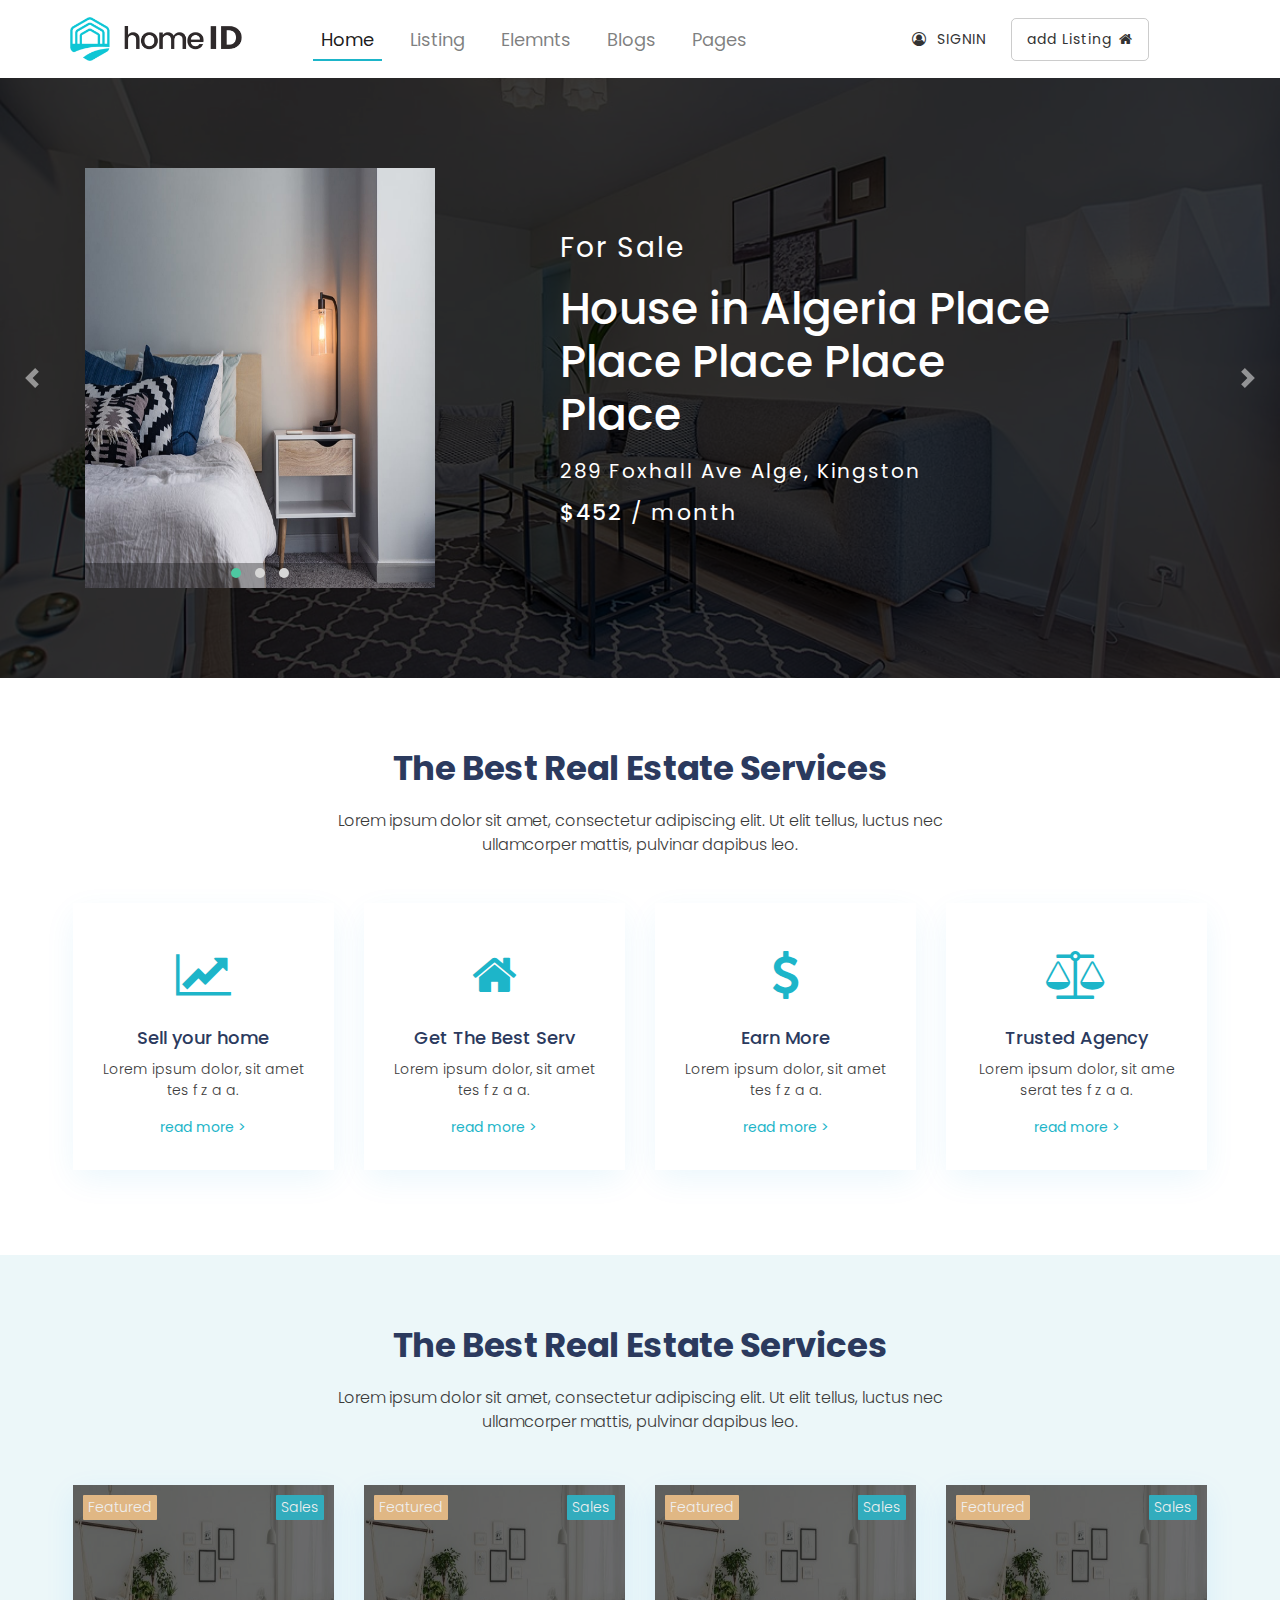
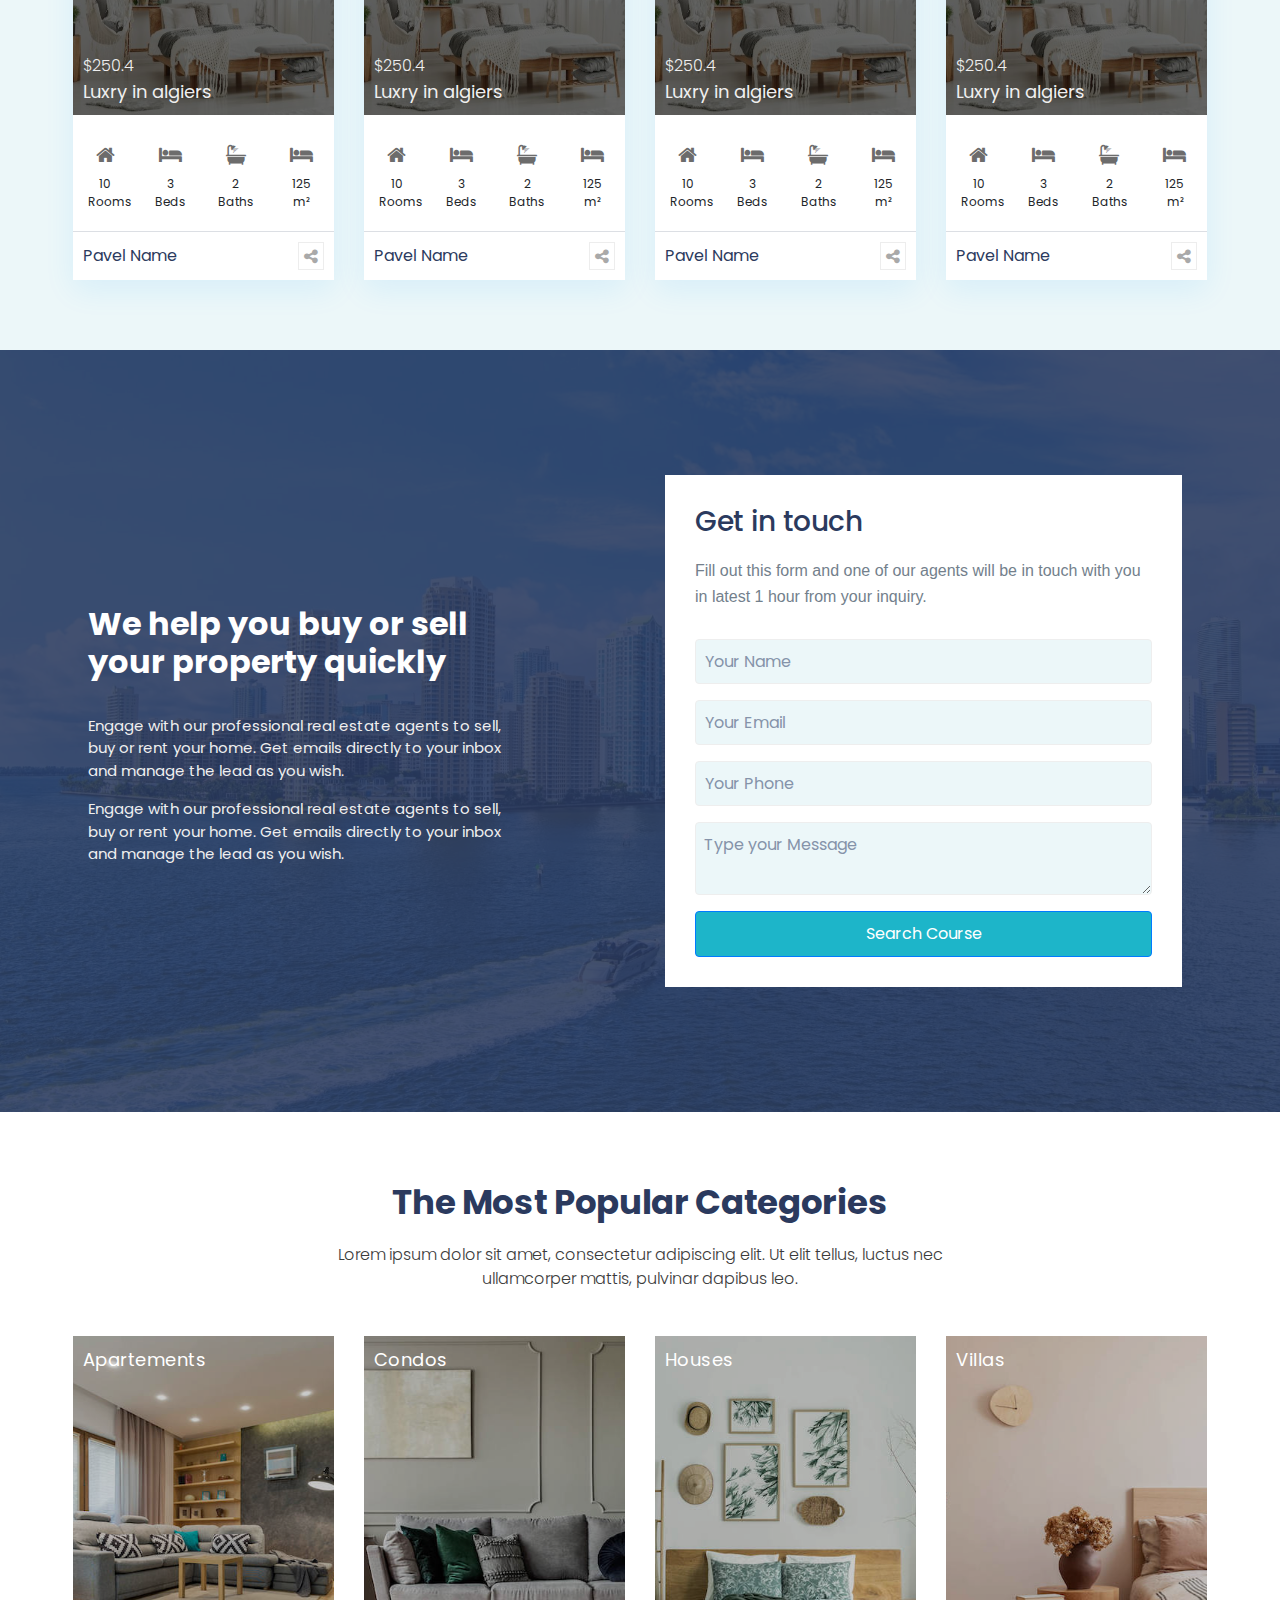
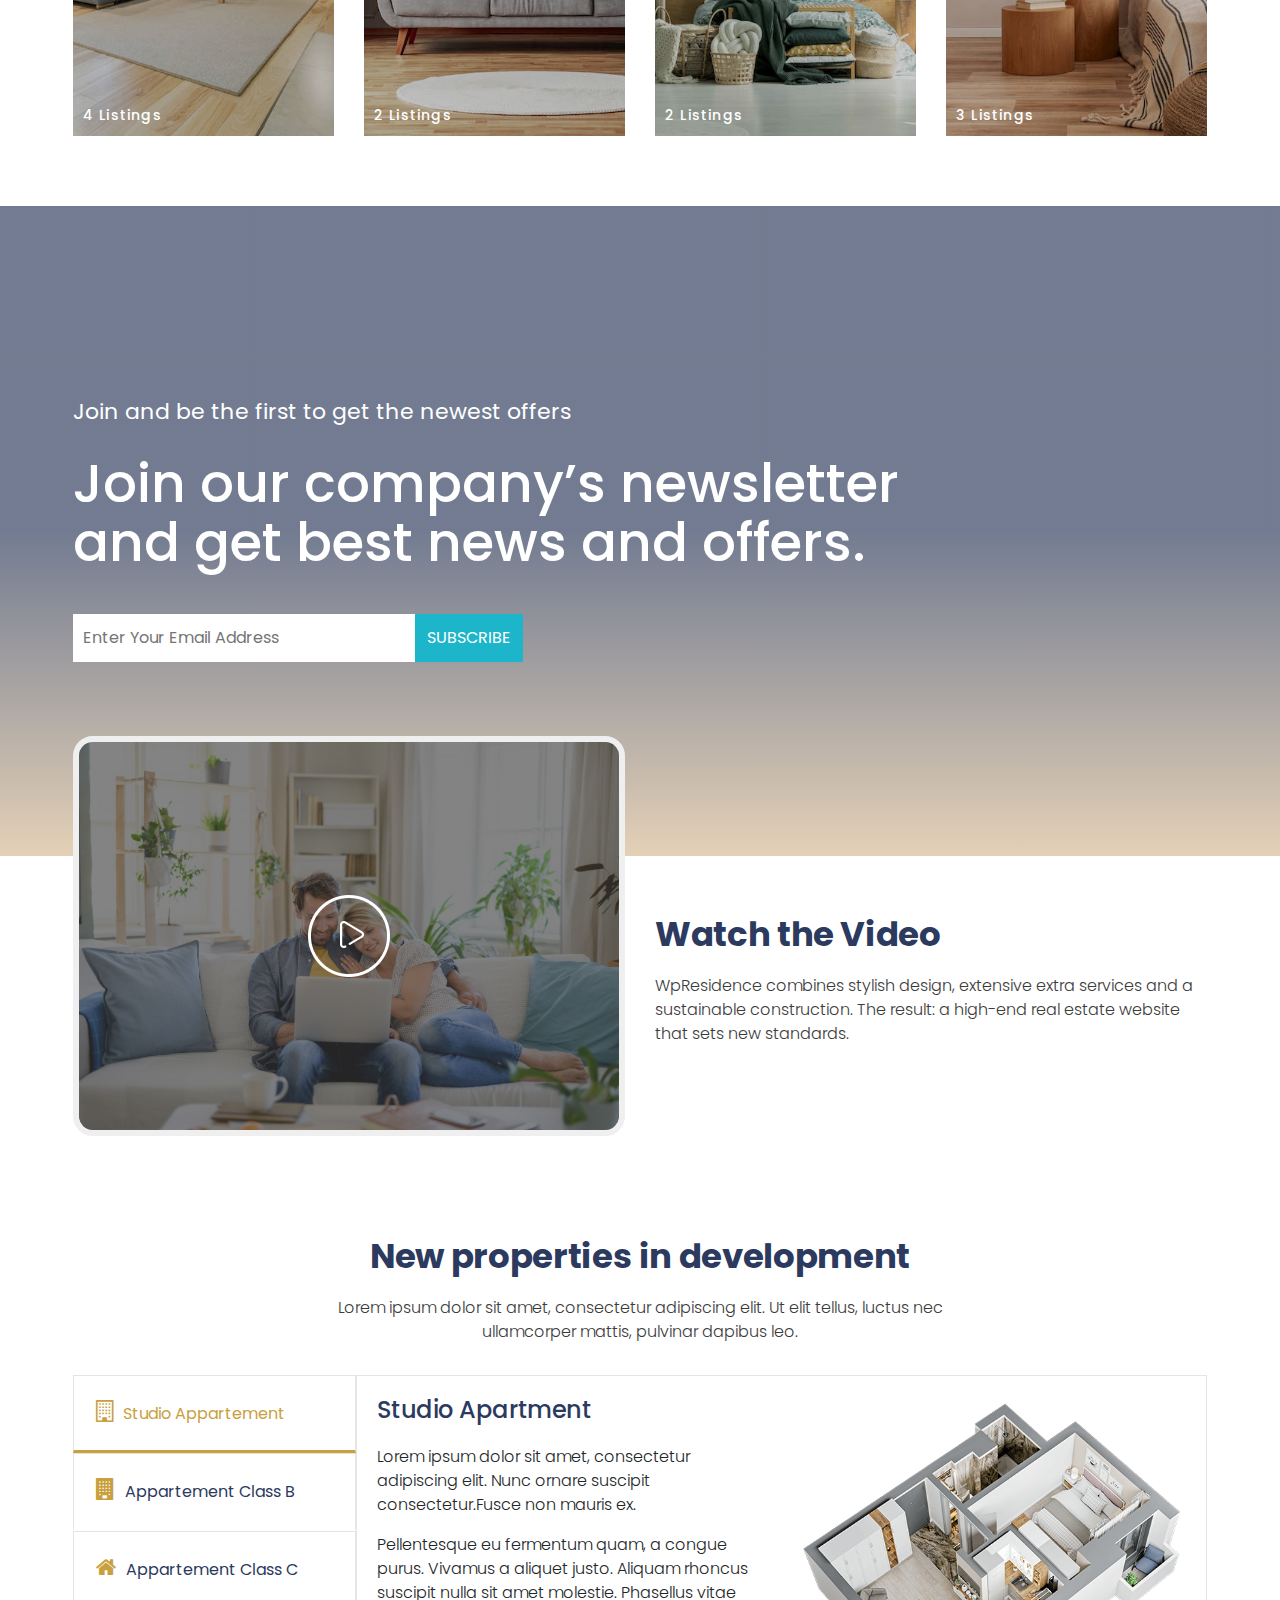
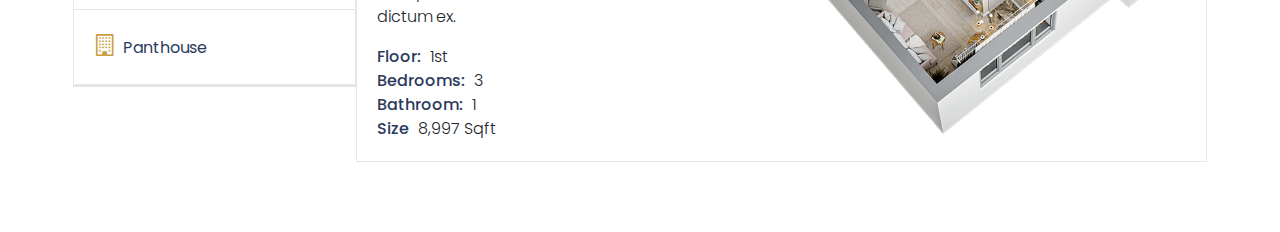
==== commit a6547af7: "tabs container" ====
--- a/index.html
+++ b/index.html
@@ -33,7 +33,7 @@
         <nav class="full-navbar col-lg-8 navbar navbar-expand-lg navbar-light">
 
           <div class="navbar-brand logo">
-            <a href="siteUrl"><img src="https://homeid.g5plus.net/wp-content/uploads/2020/07/logo-1-2x.png" /></a>
+            <a href="siteUrl"><img src="./assets/img/logo.png" /></a>
           </div>
 
 
--- a/assets/css/stl.css
+++ b/assets/css/stl.css
@@ -880,4 +880,83 @@
 }
 .appartements-section .tab-content .tab-content_holder .value  {
     font-weight: 300;
-}+}
+
+/* footer */
+
+.footer-section {
+    min-height: 300px;
+    background-color: #2B3A5E;
+    padding: 50px 0;
+}
+
+.footer-section .logo img {
+    max-height: 45px;
+}
+.footer-section h4 {
+    color: #efefef;
+    font-size: 20px;
+    margin: 20px 0;
+    font-weight: 500;
+}
+.footer-section p {
+    font-size: 14px; 
+    color: #efefef;
+    font-weight: 300;
+}
+.footer-section .social-links a {
+    /* padding: 10px; */
+    background: #333;
+    margin-right: 14px;
+    display: inline-flex;
+    width: 40px;
+    height: 40px;
+    text-align: center;
+    color: #efefef;
+    transition: .15s all ease-in-out;
+    justify-content: center;
+    align-items: center;
+}
+.footer-section .social-links a:hover {
+    background: var(--primary-color);
+
+}
+.footer-item .item-title h4{
+    margin: 0;
+    margin-bottom: 10px;
+    font-size: 18px;
+    margin-bottom: 10px;
+}
+.footer-item .item-content ul {
+    list-style-type: none;
+}
+.footer-item .item-content ul li {
+    margin-bottom: 15px;
+}
+.footer-item .item-content a {
+    display: inline-flex;
+    --trans: .3s all ease-in;
+}
+.footer-item .item-content a .item-image{
+    flex: 0.4;
+    overflow: hidden;
+}
+.footer-item .item-content a .item-image img {
+    transition: var(--trans);
+}
+.footer-item .item-content a .item-text{
+    flex: 1;
+    padding: 0 10px;
+    color: #fff;
+}
+.footer-item .item-content a .item-text .name {
+    transition: var(--trans);
+}
+
+.footer-item .item-content a:hover .item-text .name {
+    color: var(--primary-color)!important;
+}
+.footer-item .item-content a:hover .item-image img {
+    transform: scale(1.1);
+} 
+/* item-text */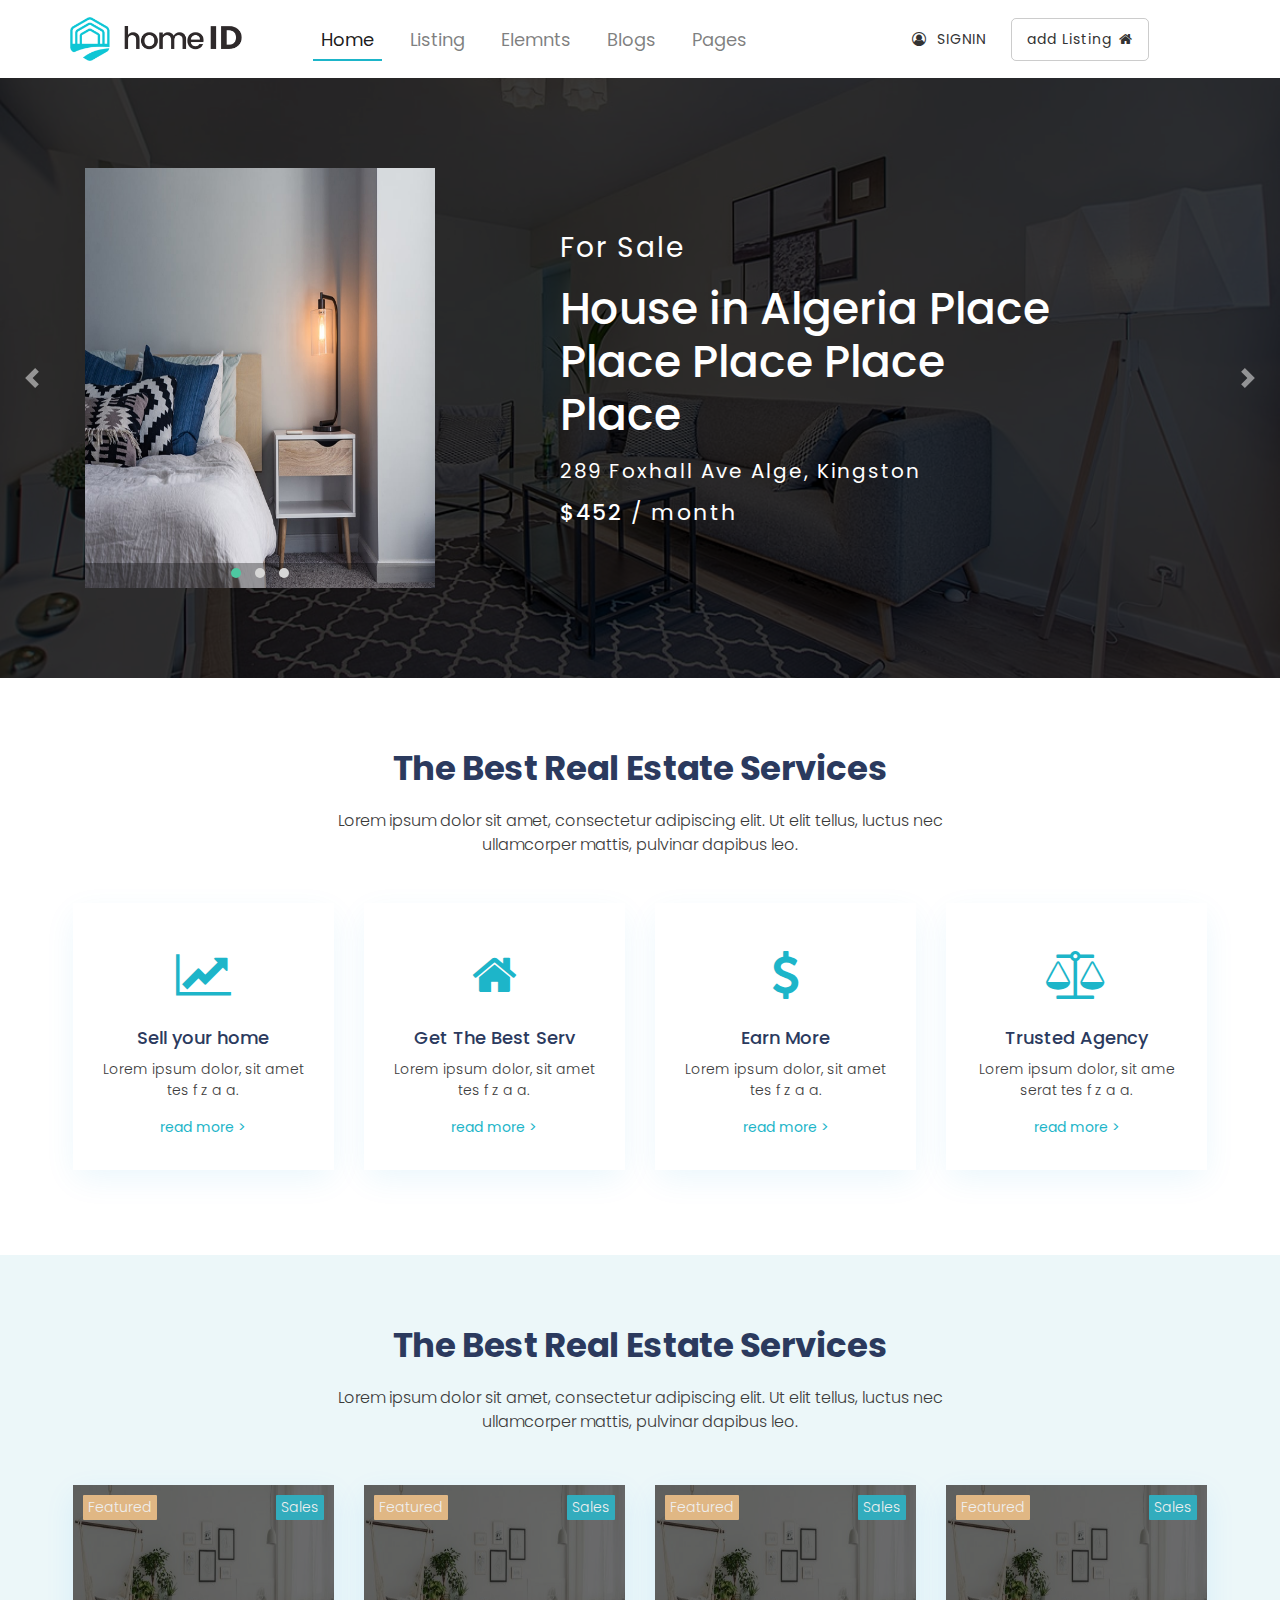
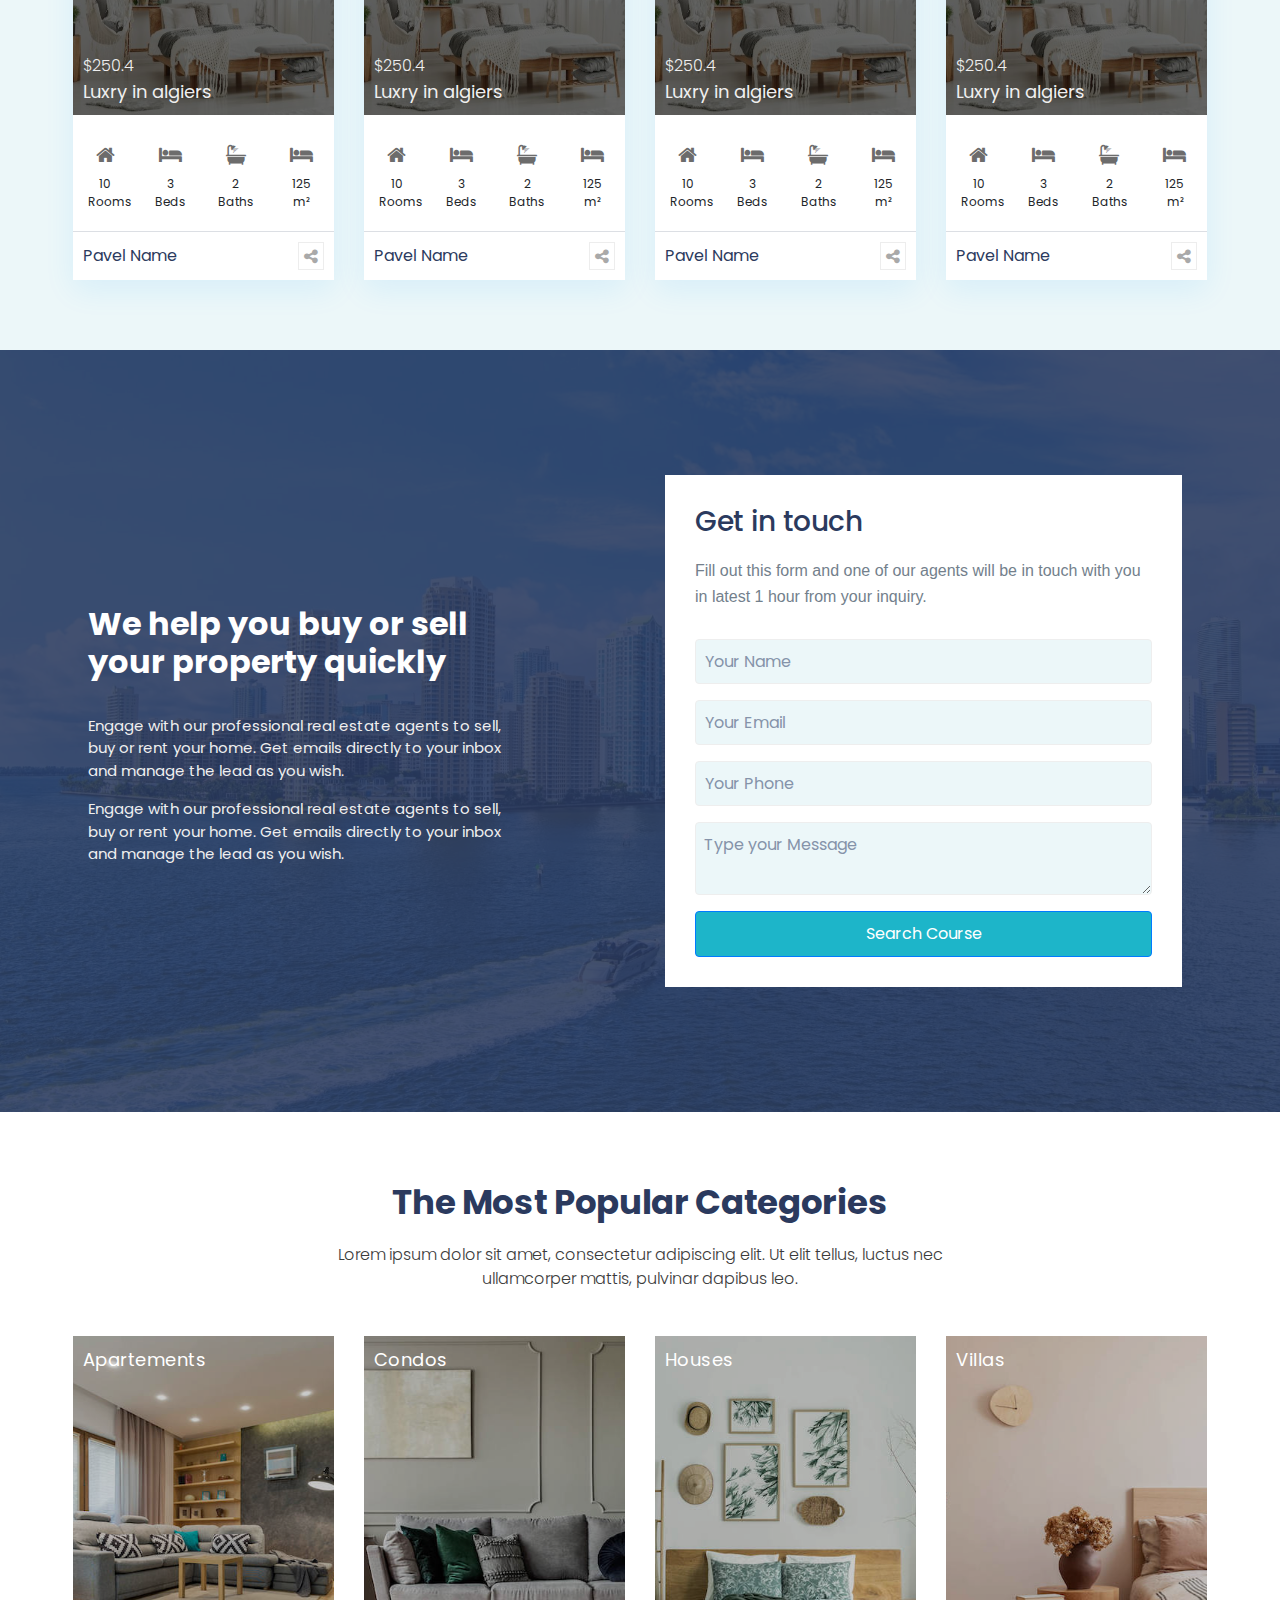
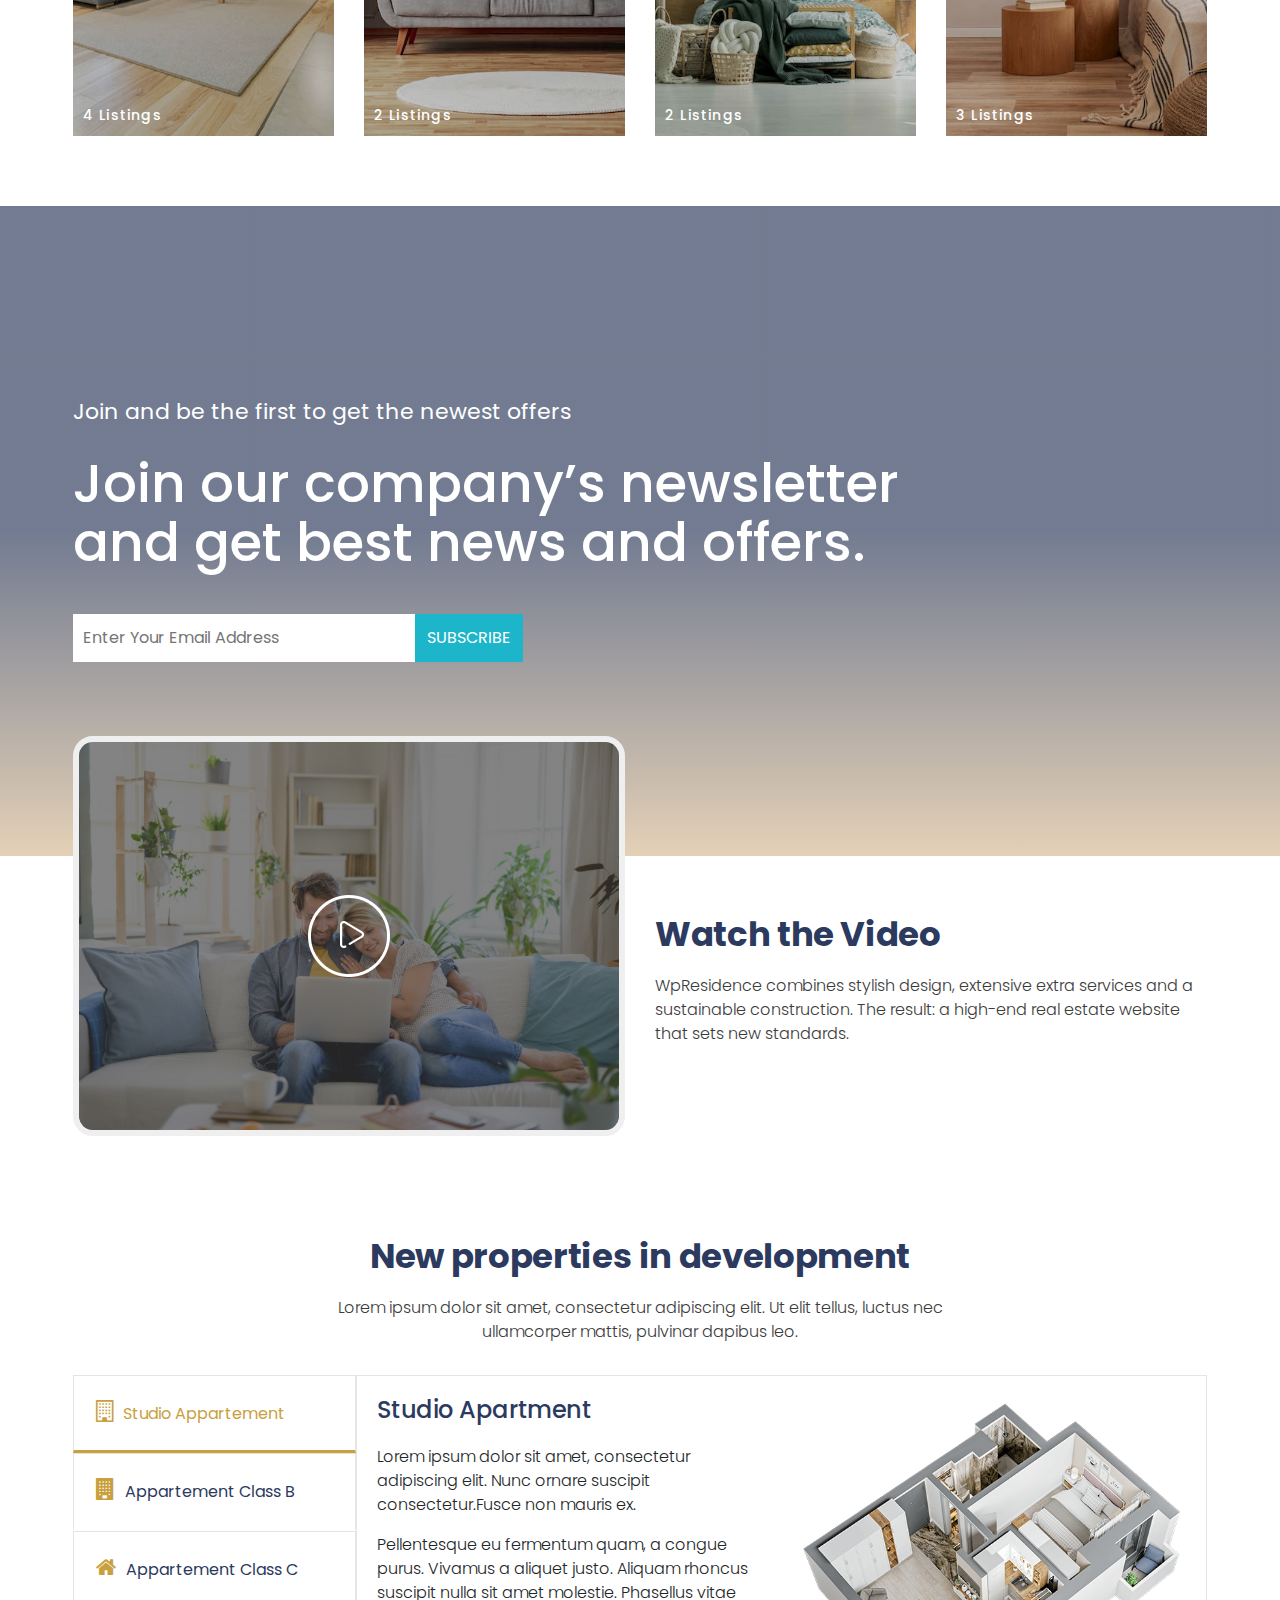
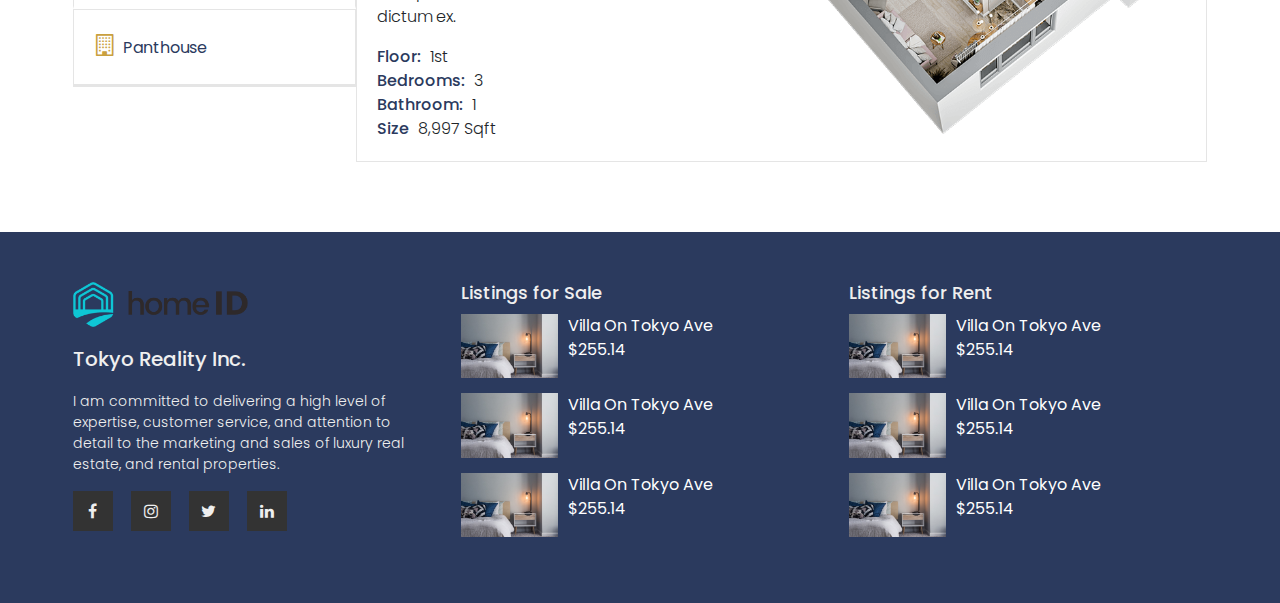
==== commit 3420527a: "tabs container" ====
--- a/index.html
+++ b/index.html
@@ -1025,6 +1025,141 @@
 
 
 
+  <div class="footer-section">
+    <div class="footer_inner">
+
+
+      <div class="container cc-container">
+        <div class="row">
+          <div class="col-lg-4">
+            <div class="logo">
+              <img src="./assets/img/logo.png" alt="logo">
+            </div>
+            <h4>Tokyo Reality Inc. </h4>
+            <p class="display-6">I am committed to delivering a high level of expertise, customer service, and attention
+              to detail to the marketing and sales of luxury real estate, and rental properties.</p>
+            <div class="social-links">
+              <a href="fb.com">
+                <i class="fa fa-facebook"></i>
+              </a>
+              <a href="fb.com">
+                <i class="fa fa-instagram"></i>
+              </a>
+              <a href="fb.com">
+                <i class="fa fa-twitter"></i>
+              </a>
+              <a href="fb.com">
+                <i class="fa fa-linkedin"></i>
+              </a>
+            </div>
+          </div>
+
+          <div class="col-lg-4 footer-item">
+            <div class="item-title">
+              <h4>Listings for Sale </h4>
+            </div>
+            <div class="item-content">
+              <ul>
+                <li>
+                  <a href="#list1">
+                    <div class="item-image">
+                      <img src="./assets/img/1/1.jpg" alt="list image 1" class="img-fluid">
+                    </div>
+                    <div class="item-text">
+                      <div class="name">Villa On Tokyo Ave</div>
+                      <div class="price">$255.14</div>
+                    </div>
+                  </a>
+                </li>
+
+                <li>
+                  <a href="#list1">
+                    <div class="item-image">
+                      <img src="./assets/img/1/1.jpg" alt="list image 1" class="img-fluid">
+                    </div>
+                    <div class="item-text">
+                      <div class="name">Villa On Tokyo Ave</div>
+                      <div class="price">$255.14</div>
+                    </div>
+                  </a>
+                </li>
+
+                <li>
+                  <a href="#list1">
+                    <div class="item-image">
+                      <img src="./assets/img/1/1.jpg" alt="list image 1" class="img-fluid">
+                    </div>
+                    <div class="item-text">
+                      <div class="name">Villa On Tokyo Ave</div>
+                      <div class="price">$255.14</div>
+                    </div>
+                  </a>
+                </li>
+
+
+
+
+              </ul>
+            </div>
+          </div>
+
+
+          <div class="col-lg-4 footer-item">
+            <div class="item-title">
+              <h4>Listings for Rent </h4>
+            </div>
+            <div class="item-content">
+              <ul>
+                <li>
+                  <a href="#list1">
+                    <div class="item-image">
+                      <img src="./assets/img/1/1.jpg" alt="list image 1" class="img-fluid">
+                    </div>
+                    <div class="item-text">
+                      <div class="name">Villa On Tokyo Ave</div>
+                      <div class="price">$255.14</div>
+                    </div>
+                  </a>
+                </li>
+
+                <li>
+                  <a href="#list1">
+                    <div class="item-image">
+                      <img src="./assets/img/1/1.jpg" alt="list image 1" class="img-fluid">
+                    </div>
+                    <div class="item-text">
+                      <div class="name">Villa On Tokyo Ave</div>
+                      <div class="price">$255.14</div>
+                    </div>
+                  </a>
+                </li>
+
+                <li>
+                  <a href="#list1">
+                    <div class="item-image">
+                      <img src="./assets/img/1/1.jpg" alt="list image 1" class="img-fluid">
+                    </div>
+                    <div class="item-text">
+                      <div class="name">Villa On Tokyo Ave</div>
+                      <div class="price">$255.14</div>
+                    </div>
+                  </a>
+                </li>
+
+
+
+
+              </ul>
+            </div>
+          </div>
+
+        </div>
+      </div>
+    </div>
+  </div>
+
+
+
 
 
   <script src="https://code.jquery.com/jquery-3.3.1.slim.min.js"></script>
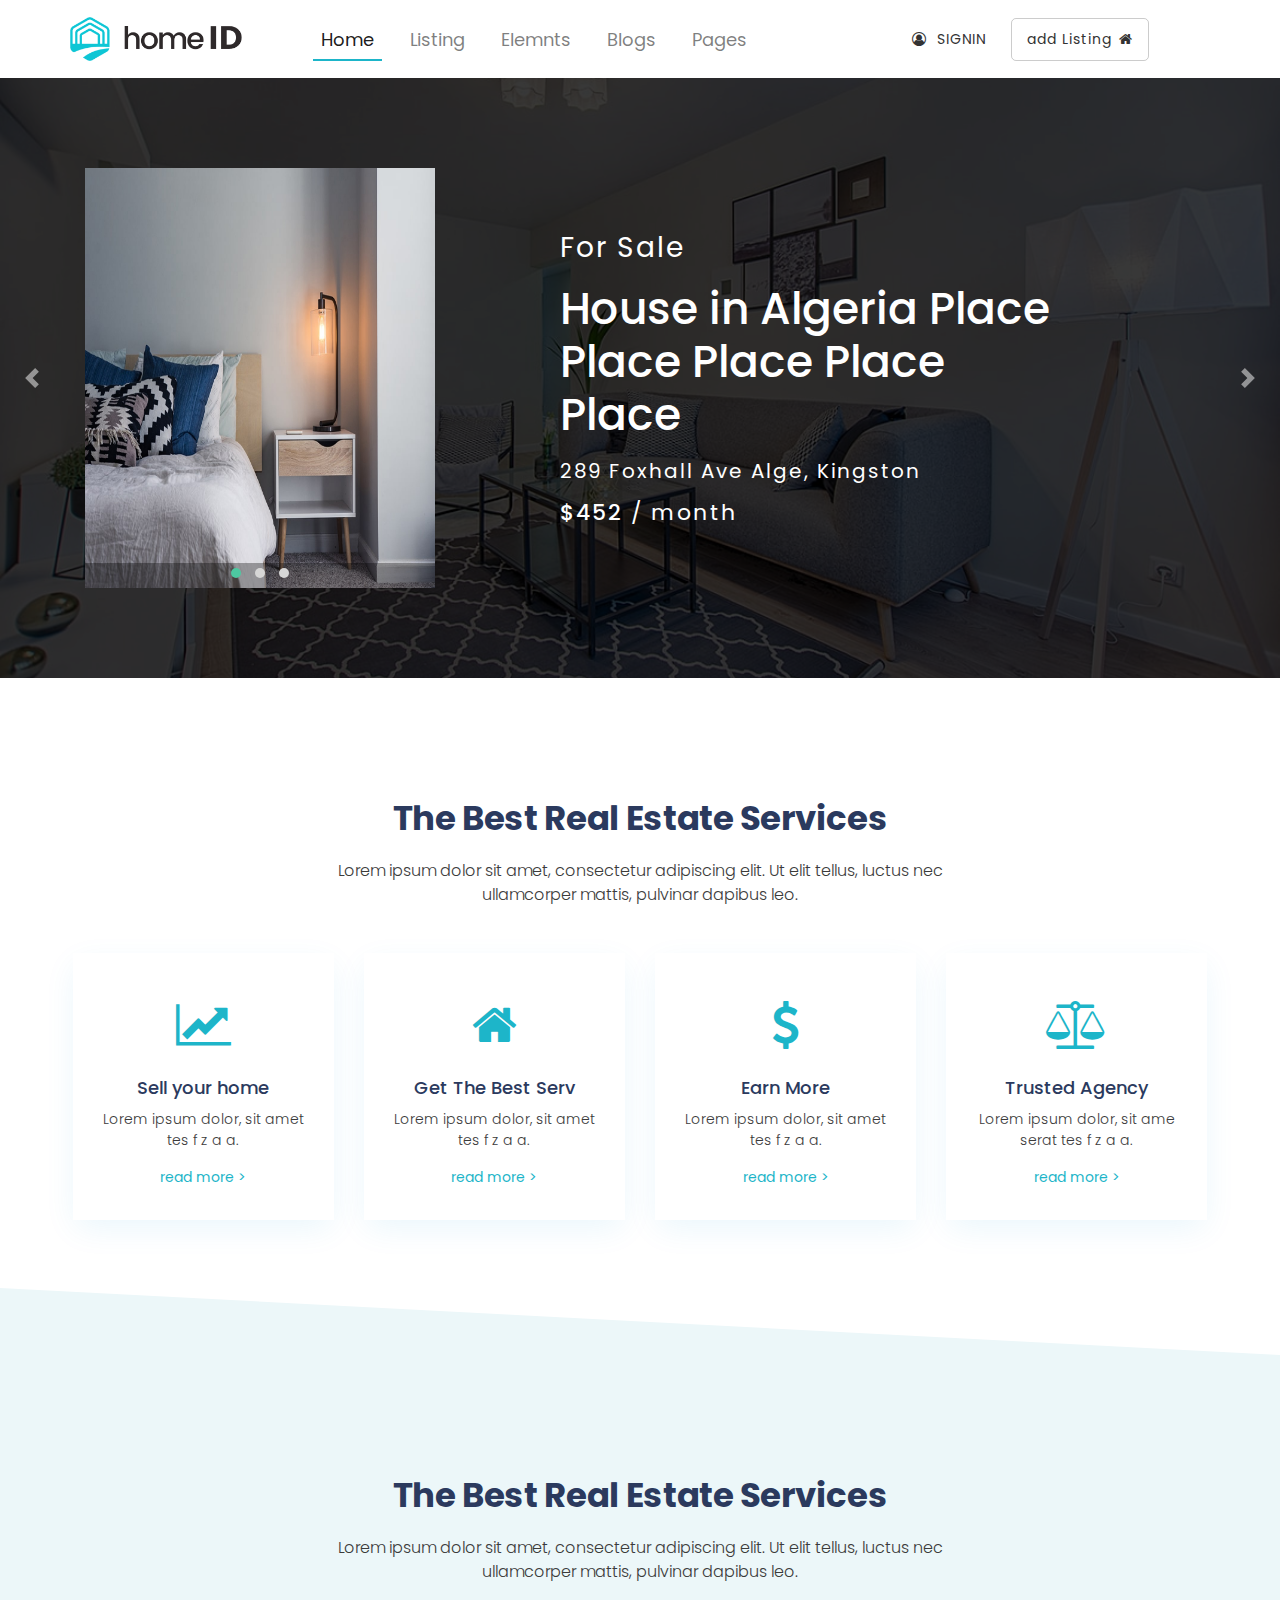
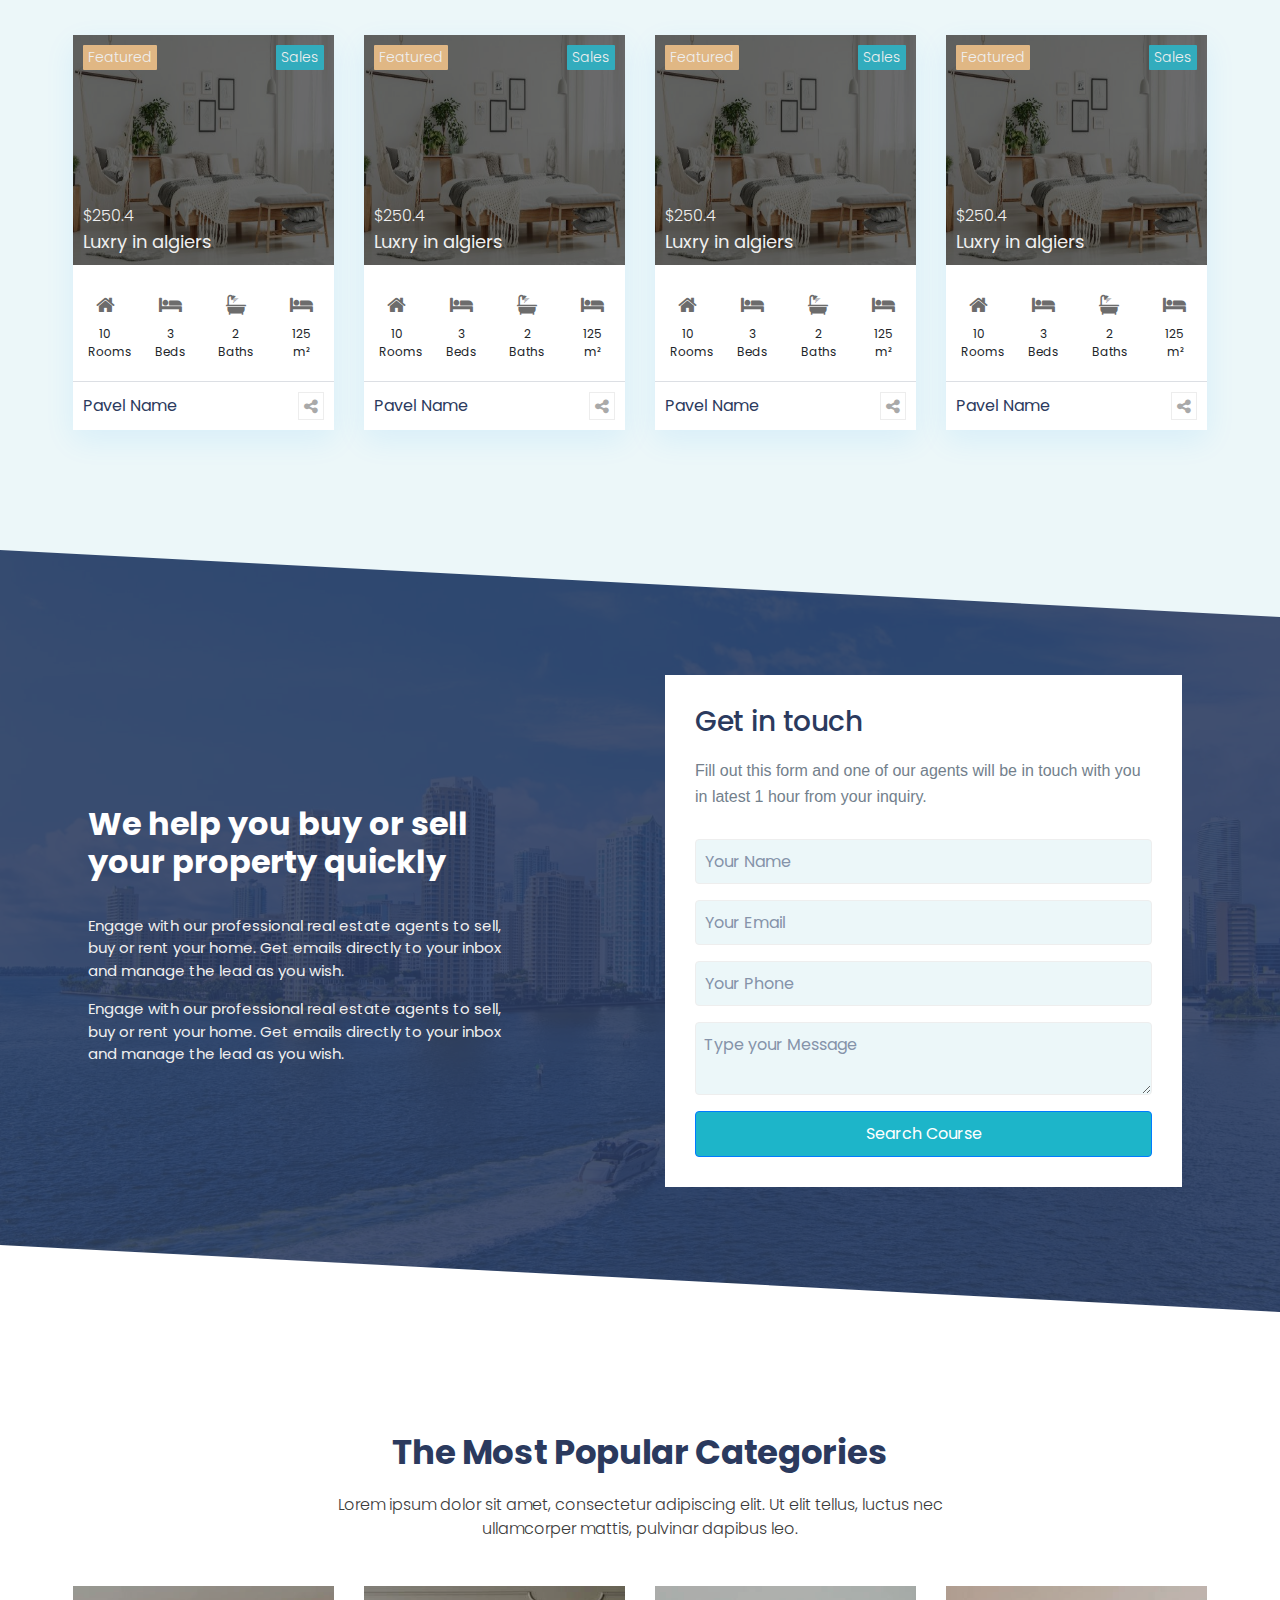
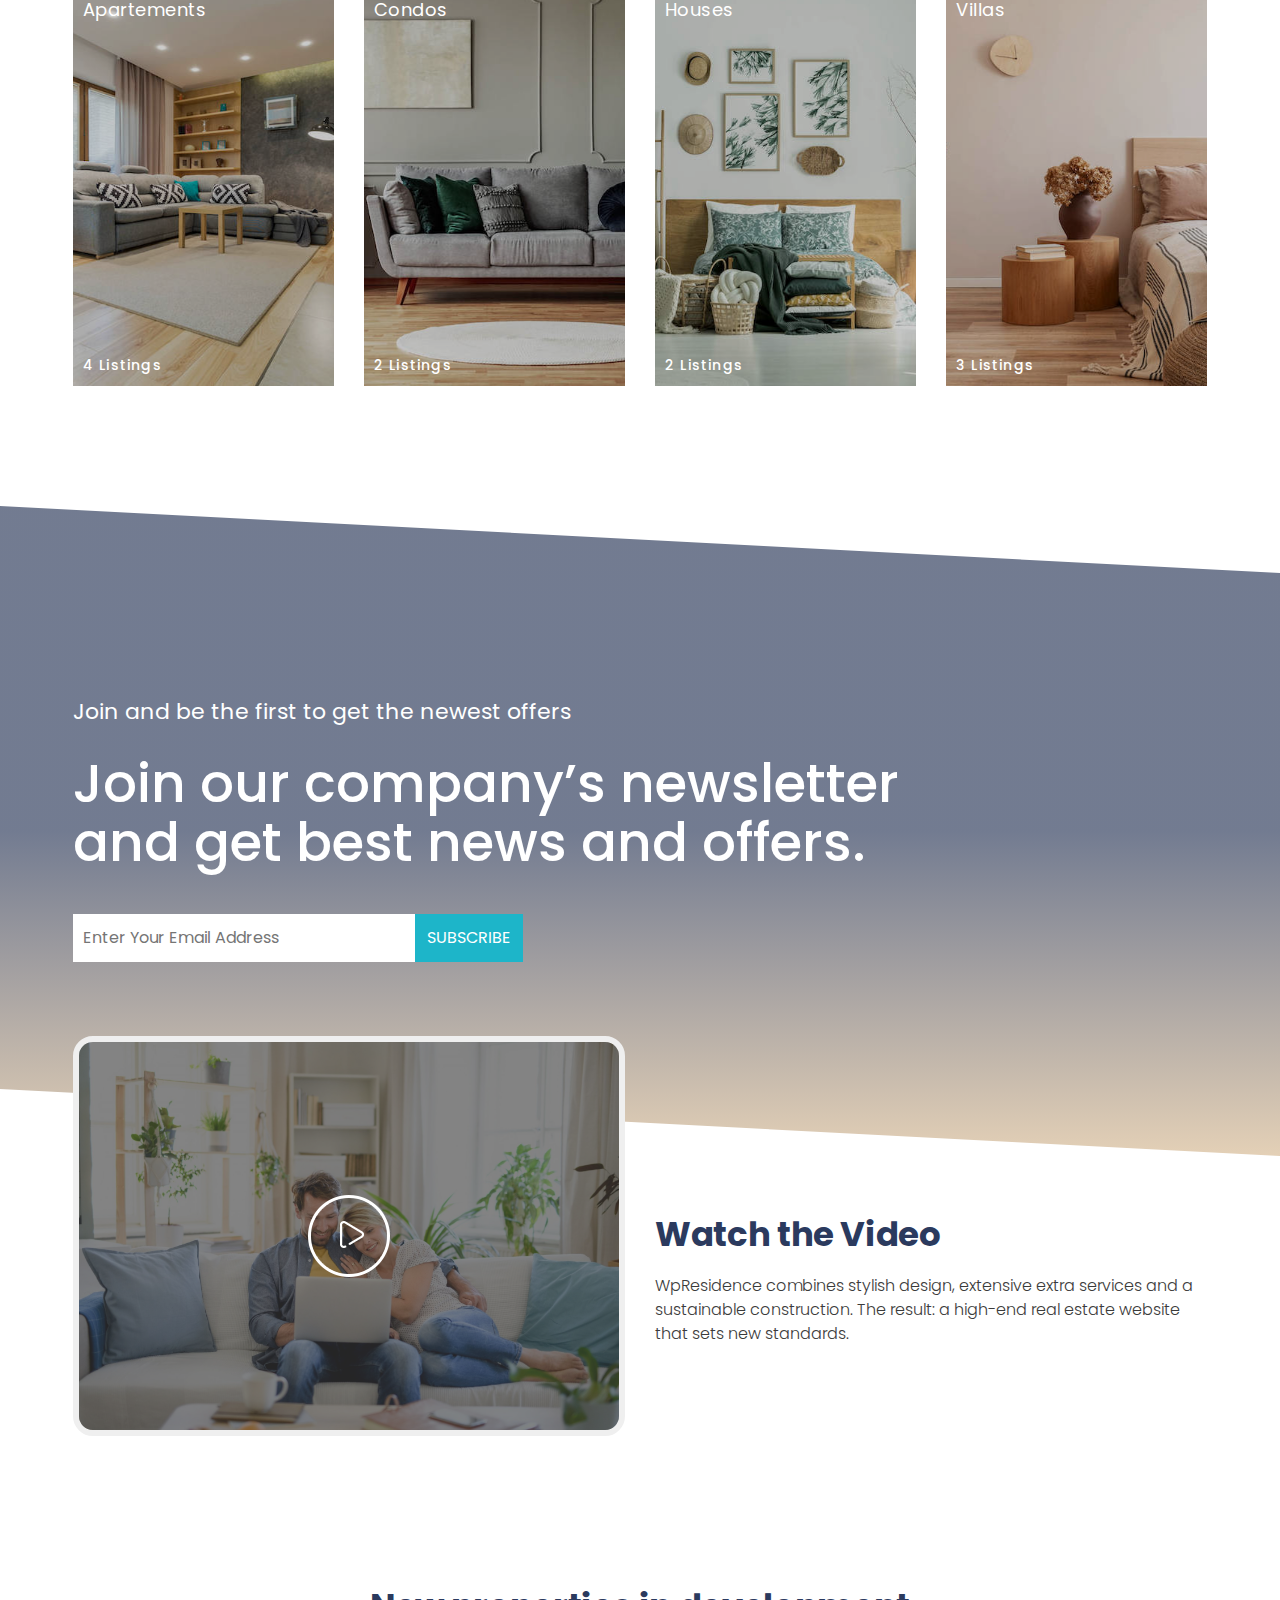
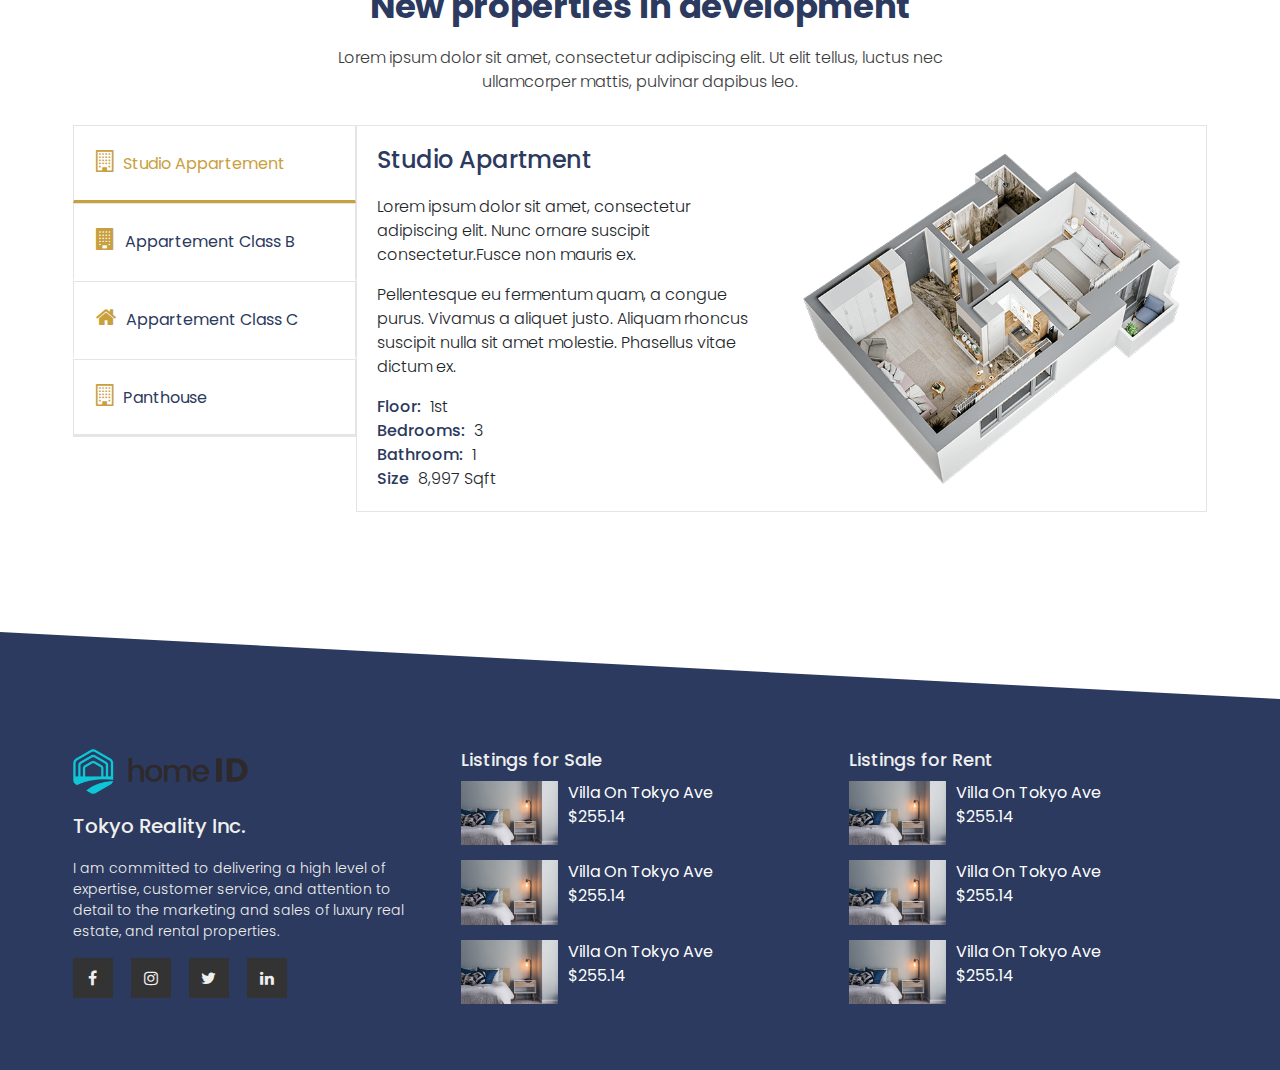
==== commit b8d62d92: "Design complete" ====
--- a/index.html
+++ b/index.html
@@ -285,7 +285,7 @@
 
 
 
-  <div class="our-services-section section">
+  <div class="our-services-section section section-wave section-wave-bottom">
     <div class="our-services_inner">
 
       <div class="section-text text-center">
@@ -353,6 +353,9 @@
         </div>
       </div>
     </div>
+    <svg xmlns="http://www.w3.org/2000/svg" viewBox="0 0 100 100" preserveAspectRatio="none">
+      <polygon fill="white" points="0,100 100,0 100,100" />
+    </svg>
   </div>
 
   <div class="find-home-section section">
@@ -619,8 +622,12 @@
   </div>
 
 
-  <div class="get-intouch-section">
+  <div class="get-intouch-section section-wave section-wave-bottom">
+
     <div class="overlay"></div>
+    <svg xmlns="http://www.w3.org/2000/svg" class="top" viewBox="0 0 100 100" preserveAspectRatio="none">
+      <polygon fill="white" points="0,100 100,0 100,100" />
+    </svg>
     <div class="get-intouch-section_inner container cc-container">
       <div class="row">
         <div class="col-12 col-xxl-5 col-lg-5 offset-xxl-1 offset-md-0 touch-text">
@@ -680,10 +687,15 @@
         </div>
       </div>
     </div>
+    <svg xmlns="http://www.w3.org/2000/svg" viewBox="0 0 100 100" preserveAspectRatio="none">
+      <polygon fill="white" points="0,100 100,0 100,100" />
+    </svg>
   </div>
 
 
-  <div class="categories-section section">
+  <div class="categories-section section ">
+
+
     <div class="categories_inner">
 
       <div class="section-text text-center">
@@ -761,12 +773,18 @@
 
 
     </div>
+
+
   </div>
 
 
 
 
-  <div class="parralex-section">
+  <div class="parralex-section section-wave section-wave-bottom">
+    <svg xmlns="http://www.w3.org/2000/svg" class="top" viewBox="0 0 100 100" preserveAspectRatio="none">
+      <polygon fill="white" points="0,100 100,0 100,100" />
+    </svg>
+
     <div class="overlay">
       <div class="parralex_inner">
         <div class="container cc-container">
@@ -779,9 +797,14 @@
         </div>
       </div>
     </div>
+
+    <svg xmlns="http://www.w3.org/2000/svg" viewBox="0 0 100 100" preserveAspectRatio="none">
+      <polygon fill="white" points="0,100 100,0 100,100" />
+    </svg>
   </div>
 
-  <div class="video-section section">
+  <div class="video-section section ">
+
     <div class="overlay">
       <div class="video_inner">
         <div class="container cc-container">
@@ -1025,9 +1048,11 @@
 
 
 
-  <div class="footer-section">
+  <div class="footer-section section-wave">
+    <svg xmlns="http://www.w3.org/2000/svg" viewBox="0 0 100 100" preserveAspectRatio="none">
+      <polygon fill="white" points="0,100 100,0 100,100" />
+    </svg>
     <div class="footer_inner">
-
 
       <div class="container cc-container">
         <div class="row">
--- a/assets/css/stl.css
+++ b/assets/css/stl.css
@@ -26,7 +26,7 @@
 
 /*Shared Styles */
 .section {
-    padding: 70px 0;
+    padding: 120px 0;
 }
 .section .section-text {
     text-align: center;
@@ -959,4 +959,58 @@
 .footer-item .item-content a:hover .item-image img {
     transform: scale(1.1);
 } 
-/* item-text */+/* item-text */
+
+
+/*  arrow section */
+
+.section-wave {
+    position: relative;
+    --wave-size:67px;
+    margin-top: var(--wave-size);
+    --wave-color:#fff;
+    --wave-back:transparent;
+}
+.section-wave svg {
+    position: absolute;
+    width: 100%;   
+    transform: rotateX(180deg) rotateZ(180deg);
+    right: 0;
+    left: 0;
+    top: calc(-1 * var(--wave-size)) ;
+    height: var(--wave-size);
+    background: var(--wave-back);
+}
+.section-wave-bottom.section-wave svg {
+    bottom: 0;
+    top: initial;
+}
+.section-wave svg polygon {
+    fill: var(--wave-color);
+}
+
+.footer-section {
+    --wave-color:#2B3A5E;
+    --wave-back:#fff;
+}
+
+
+.parralex-section.section-wave {
+    margin-top: 0;
+}
+.parralex-section svg.top {
+    top: 0;
+    transform: rotateX(180deg) rotateZ(0);
+}
+.get-intouch-section {
+    margin-top: 0;
+}
+.get-intouch-section svg.top {
+    top: 0;
+    transform: rotateX(180deg) rotateZ(0);
+    --wave-color: #ECF7F9;
+}
+.our-services-section {
+    --wave-color: #ECF7F9;
+    margin-top: 0;
+}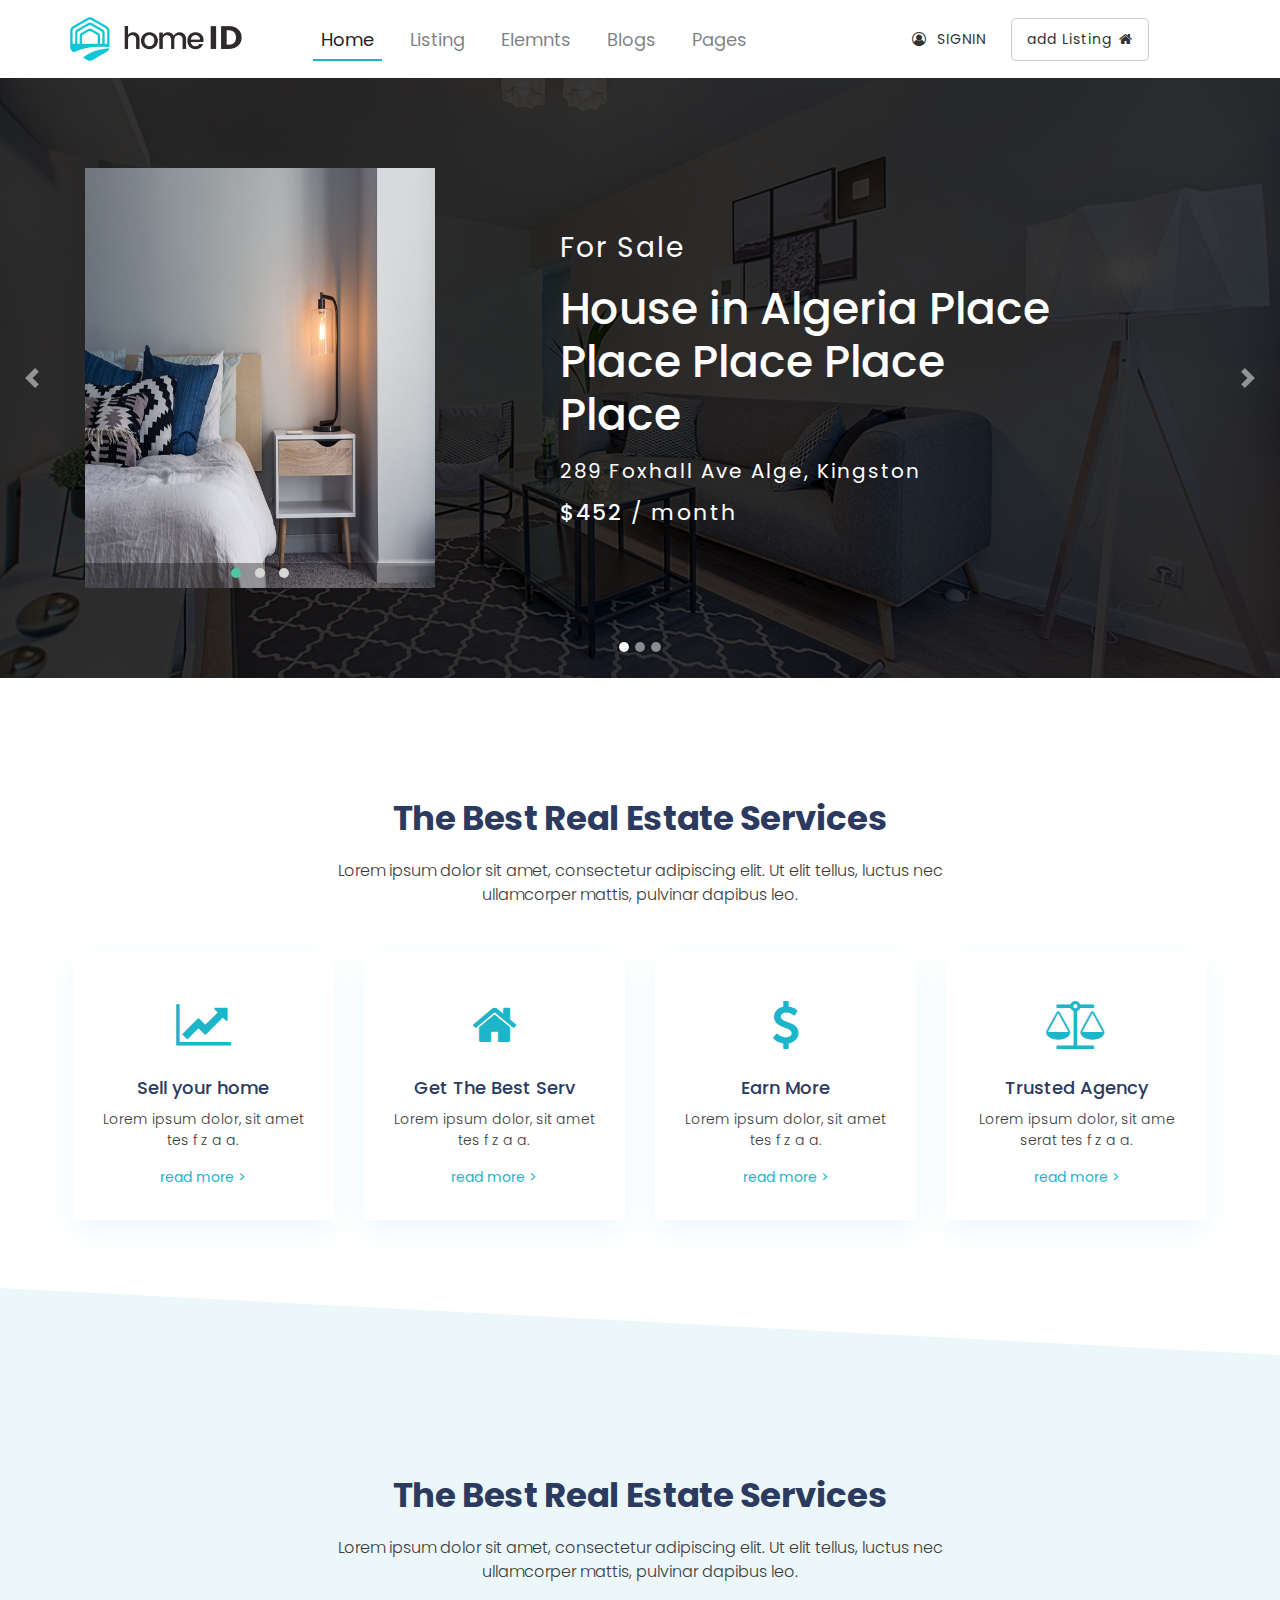
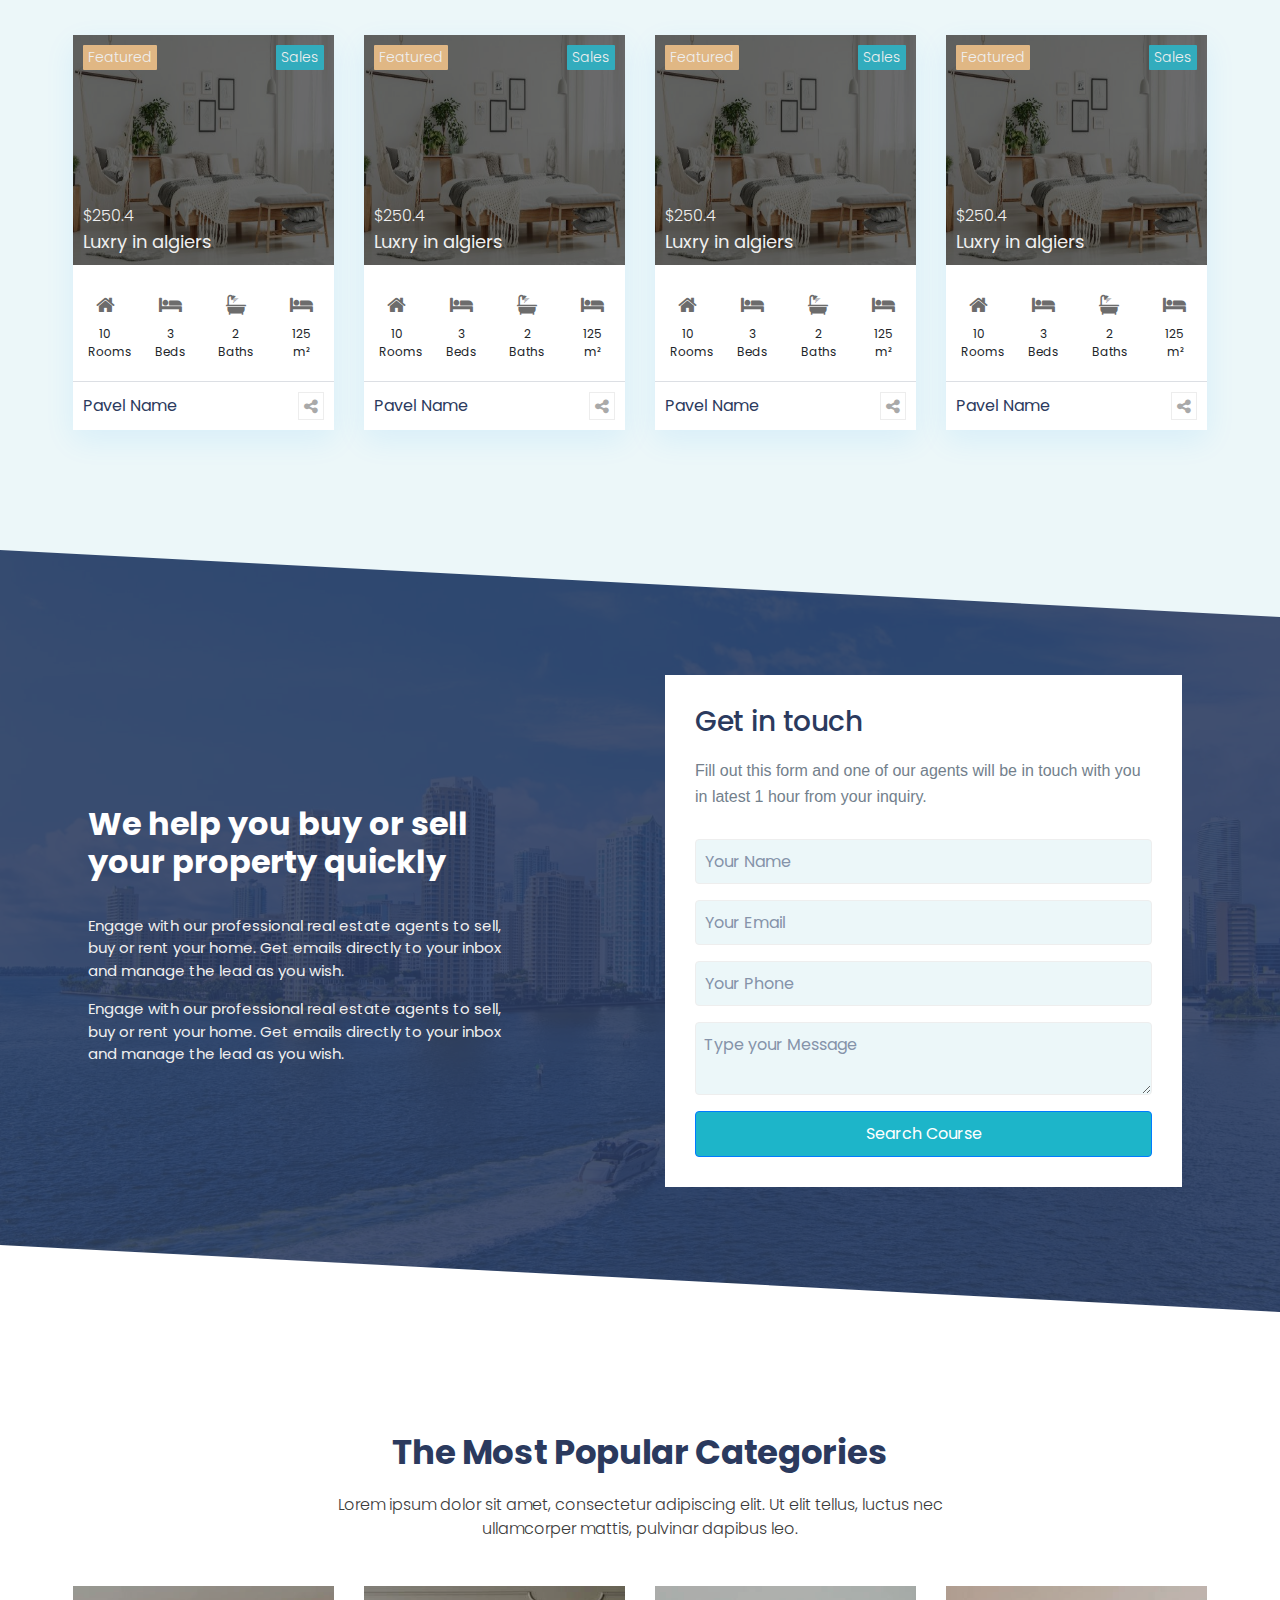
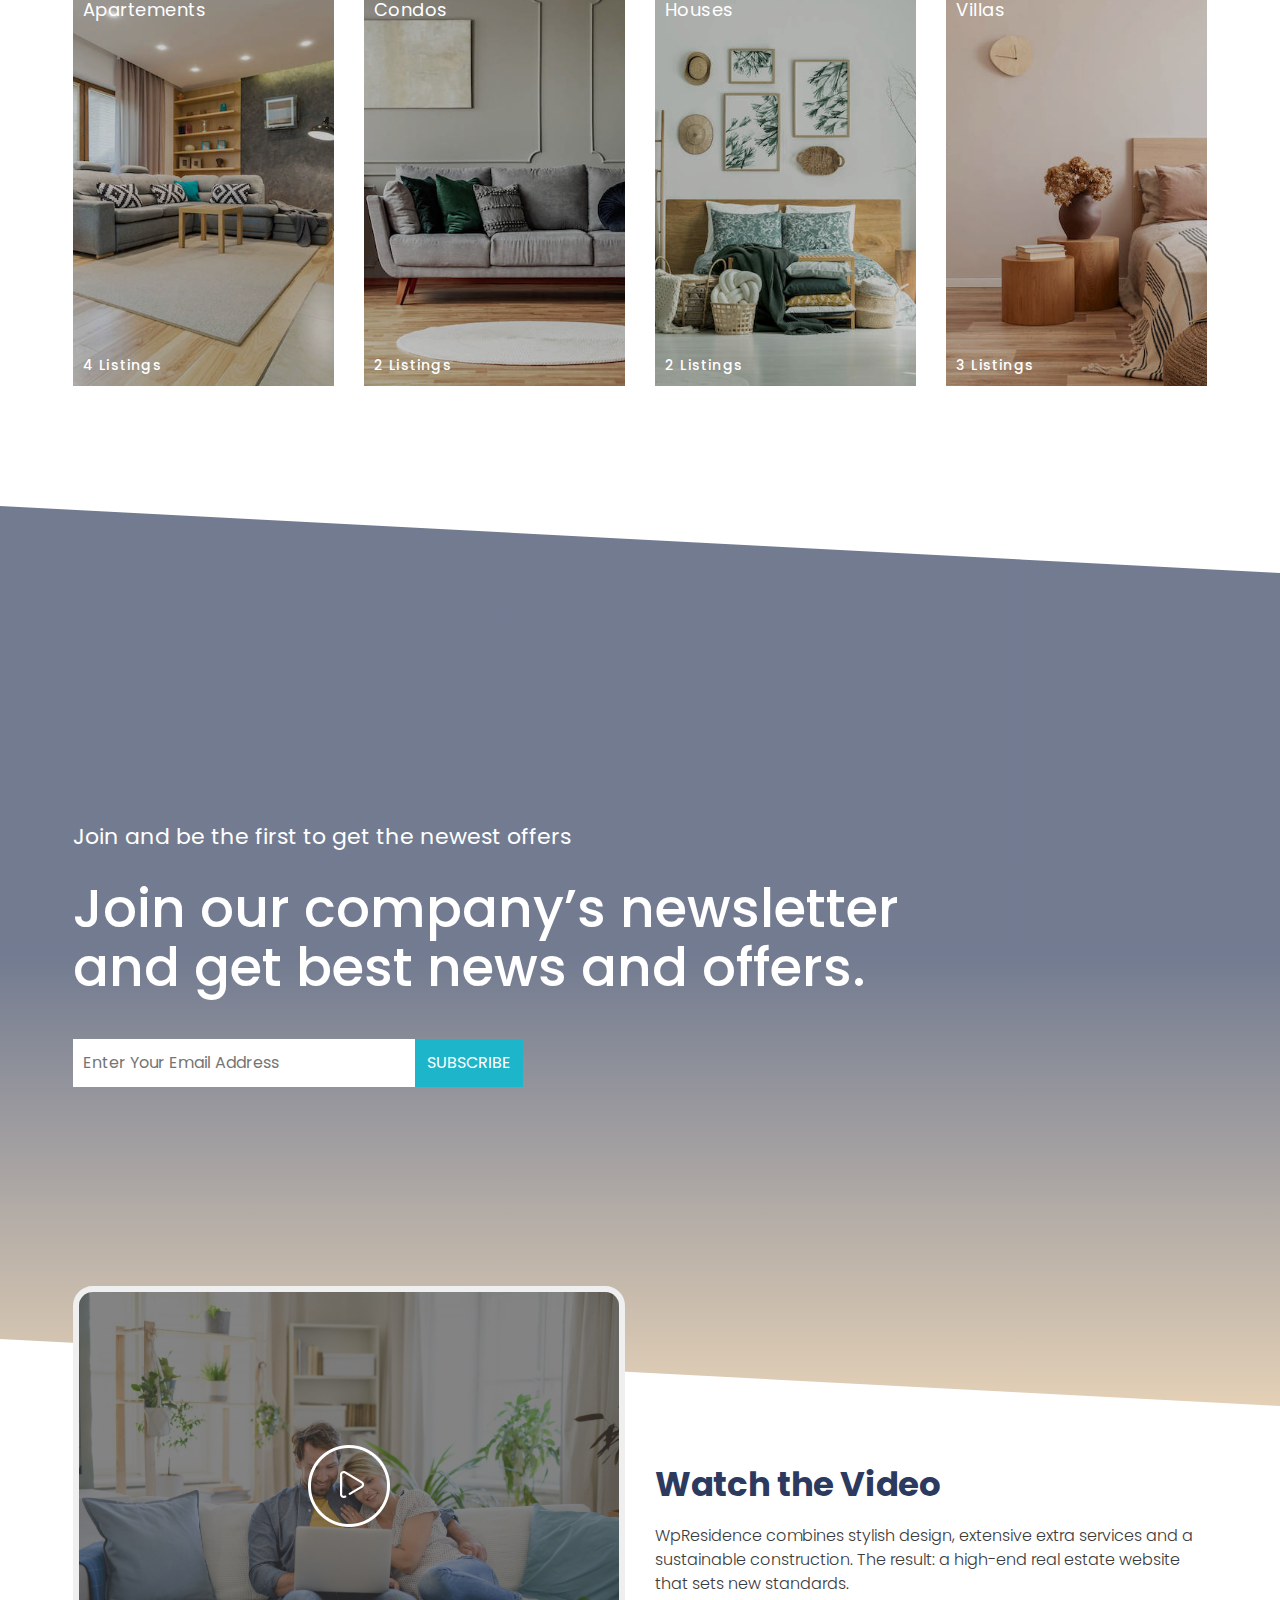
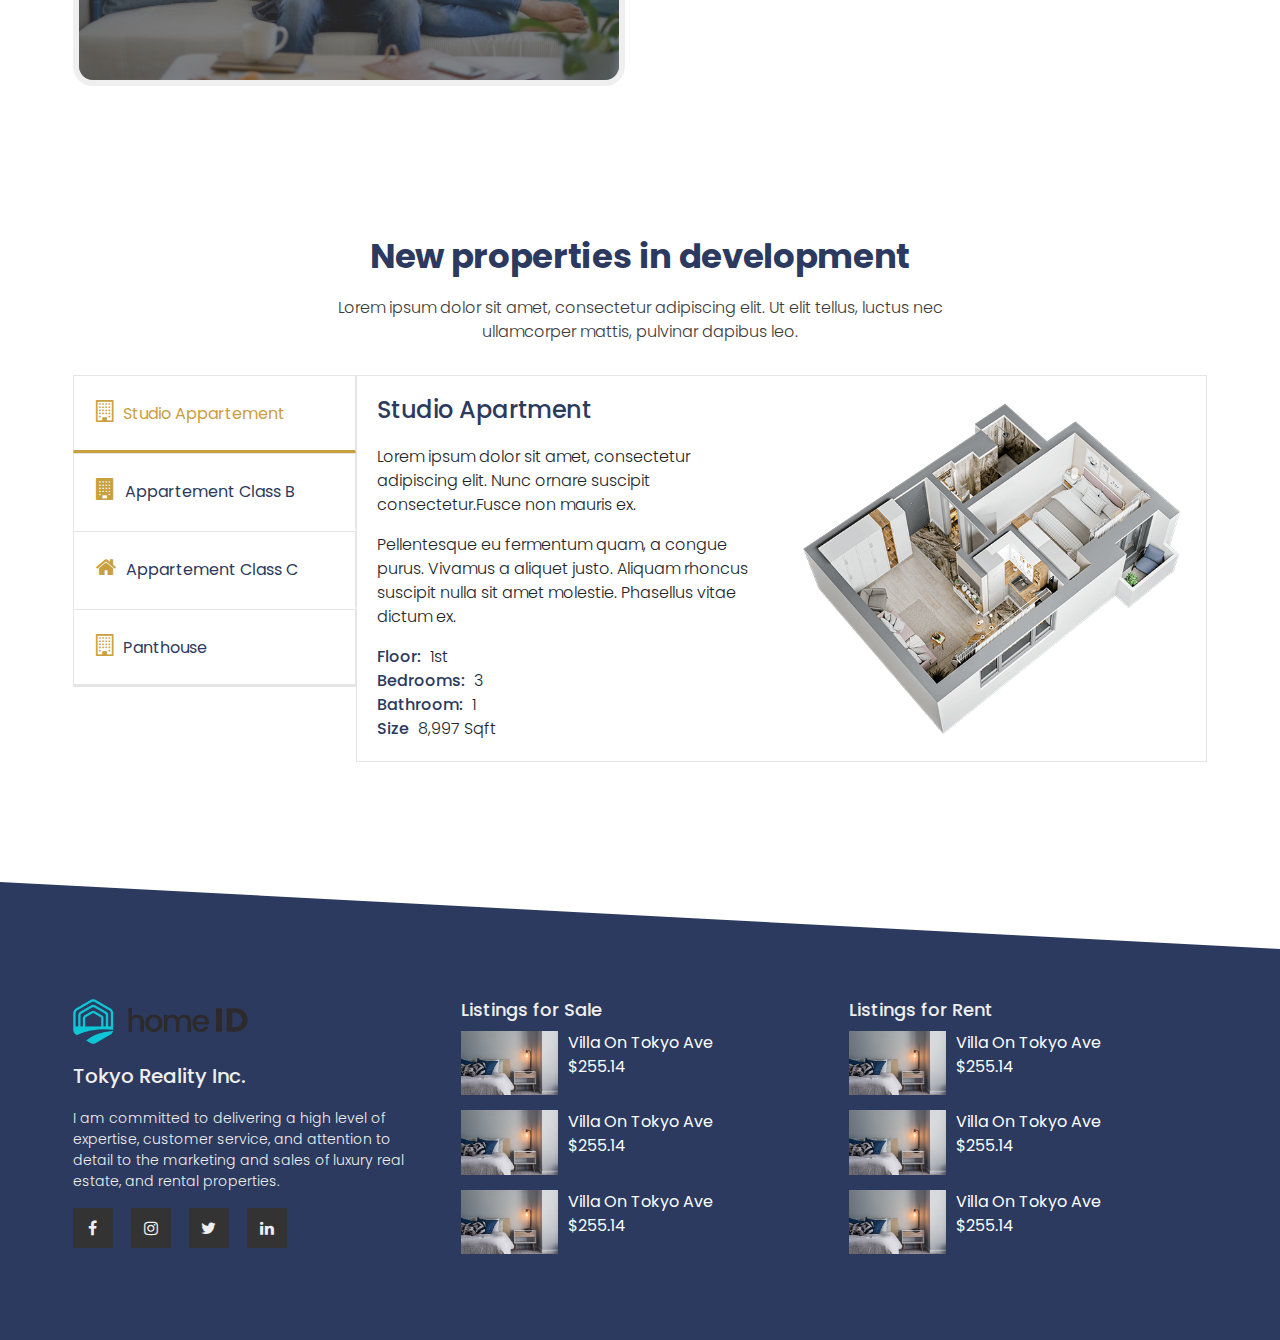
==== commit b10c9b3f: "tabs container" ====
--- a/index.html
+++ b/index.html
@@ -126,6 +126,11 @@
       <div id="full_slider" class="carousel slide" data-ride="carousel">
         <div class="carousel-inner">
 
+          <!-- <ol class="carousel-indicators">
+            <li data-target="#full_slider" data-slide-to="0" class="active"></li>
+            <li data-target="#full_slider" data-slide-to="1"></li>
+            <li data-target="#full_slider" data-slide-to="2"></li>
+          </ol> -->
 
           <div class="carousel-item active">
             <div class="banner" style="background-image: url('./assets/img/slides/slider-1.jpg');"></div>
@@ -810,7 +815,7 @@
         <div class="container cc-container">
           <div class="row">
             <div class="col-lg-6 video-holder">
-              <a href="https://www.youtube.com/" class="video-show"
+              <a href="https://www.youtube.com/" target="_blank" class="video-show"
                 style="background-image: url('./assets/img/video-back.jpg') ;">
                 <div class="overlay"></div>
                 <div class="play-image">
@@ -828,10 +833,6 @@
       </div>
     </div>
   </div>
-
-
-
-
 
 
   <div class="appartements-section section">
@@ -1056,7 +1057,7 @@
 
       <div class="container cc-container">
         <div class="row">
-          <div class="col-lg-4">
+          <div class="col-lg-4 footer-item ">
             <div class="logo">
               <img src="./assets/img/logo.png" alt="logo">
             </div>
@@ -1195,13 +1196,27 @@
   <script>
     $(document).ready(function () {
       initRightNav();
+
       $('.owl-carousel').owlCarousel({
         loop: true,
         // margin: 10,
         nav: false,
         items: 1
-
       })
+
+      var bootCarousel = $("#full_slider");
+      bootCarousel.append("<ol class='carousel-indicators'></ol>");
+      var indicators = $(".carousel-indicators");
+      bootCarousel.find(".carousel-inner").children(".carousel-item").each(function (index) {
+        (index === 0) ?
+          indicators.append("<li data-target='#full_slider' data-slide-to='" + index + "' class='active'></li>") :
+          indicators.append("<li data-target='#full_slider' data-slide-to='" + index + "'></li>");
+      });
+
+      setTimeout(() => {
+        $('.right-nav').addClass('animated')
+      }, 1000)
+
 
     });
   </script>
--- a/assets/css/stl.css
+++ b/assets/css/stl.css
@@ -174,6 +174,8 @@
     width: 100%;
     z-index: 200;
     transform: translateX(100%);
+}
+.right-nav.animated{
     transition: .5s all;
 }
 .right-nav .logo {
@@ -287,6 +289,12 @@
 
   
 /* Full Home Slider */
+.main-slider .carousel-indicators li {
+    height: 10px;
+    width: 10px;
+    border-radius: 50%;
+}
+
 .main-slider .carousel-inner .carousel-item {
     height: 600px;
 }
@@ -713,7 +721,7 @@
     background-size: cover;
     background-repeat: no-repeat;
     background-position: center;
-    height: 650px;
+    /* height: 650px; */
     position: relative;
     color: #fff;
     background-attachment: fixed;
@@ -728,6 +736,12 @@
     display: flex;
     align-items: center;
 }
+@media screen and (max-width:990px) {
+    .parralex-section .overlay{
+        justify-content: center;
+    }
+}
+
 .parralex-section .overlay p {
 font-size: 22px;
 font-weight: 400;
@@ -919,7 +933,9 @@
 }
 .footer-section .social-links a:hover {
     background: var(--primary-color);
-
+}
+.footer-section .footer-item {
+    margin-bottom: 20px;
 }
 .footer-item .item-title h4{
     margin: 0;
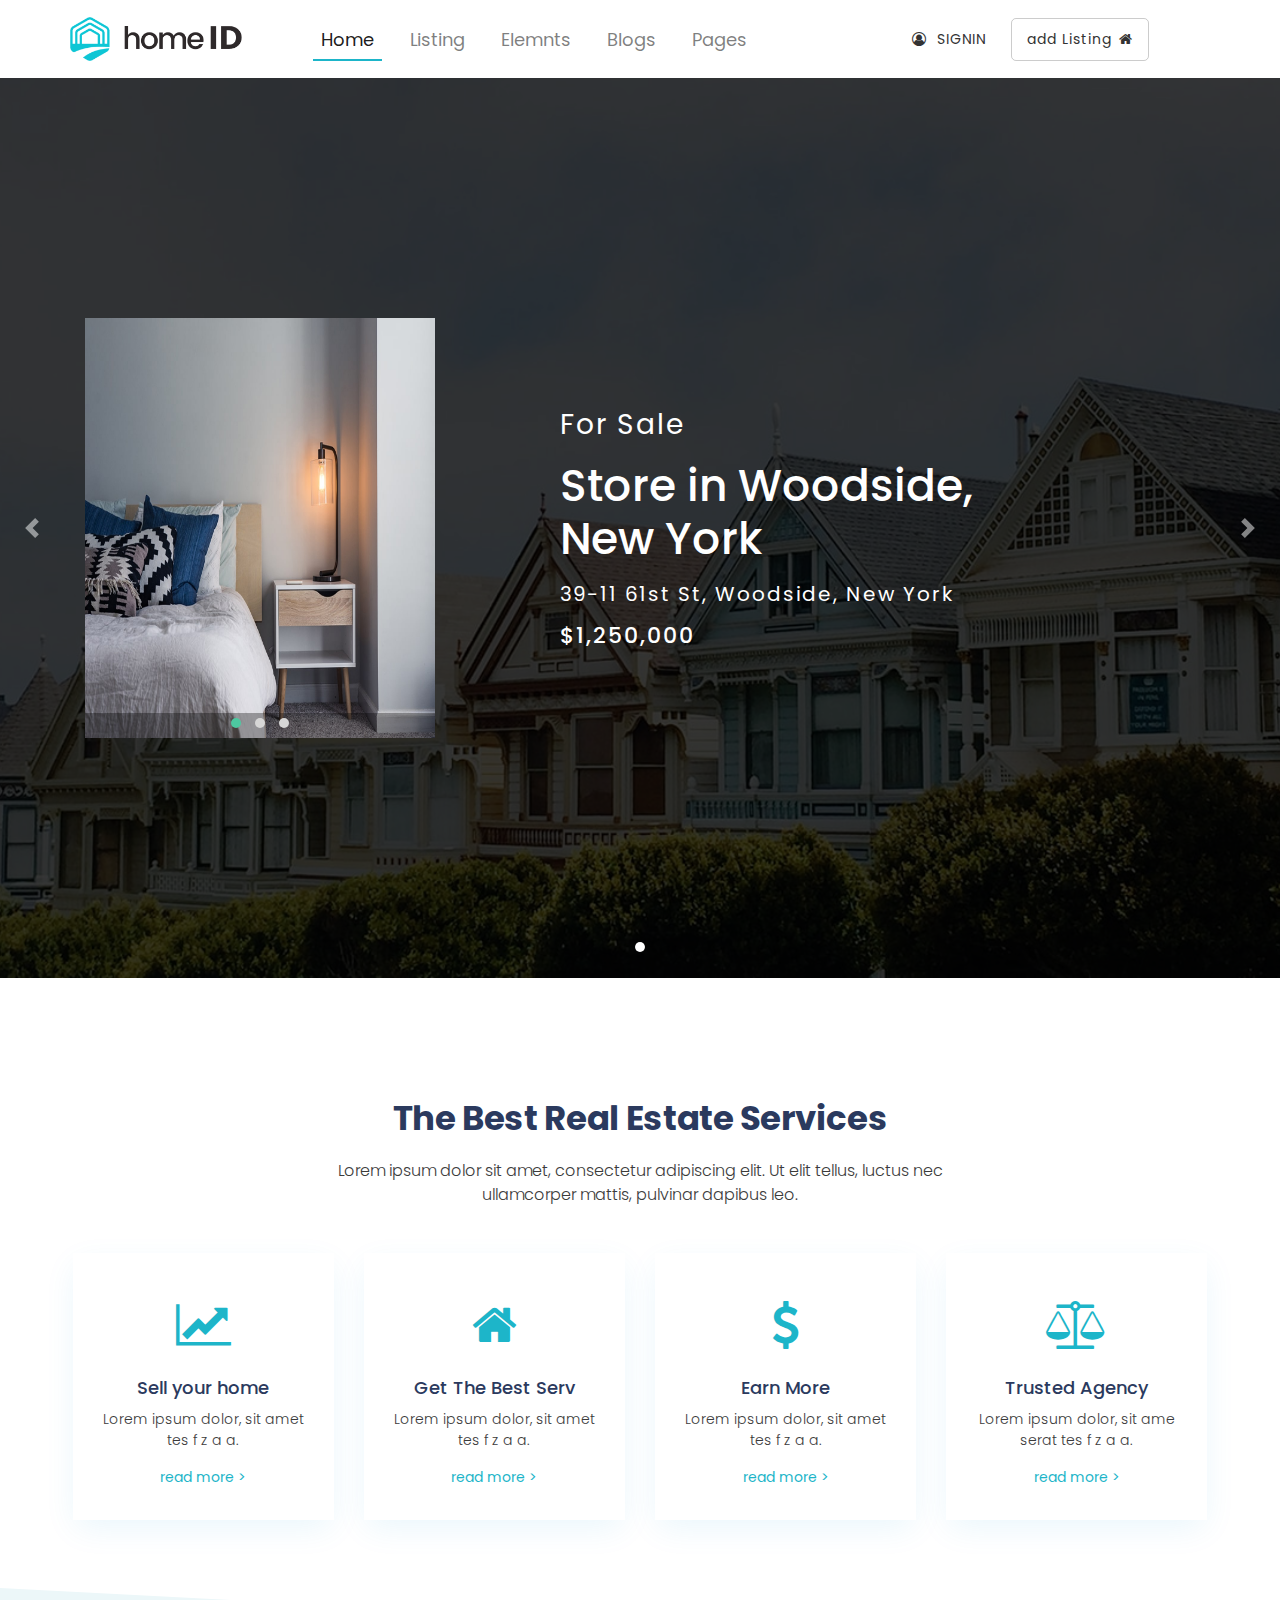
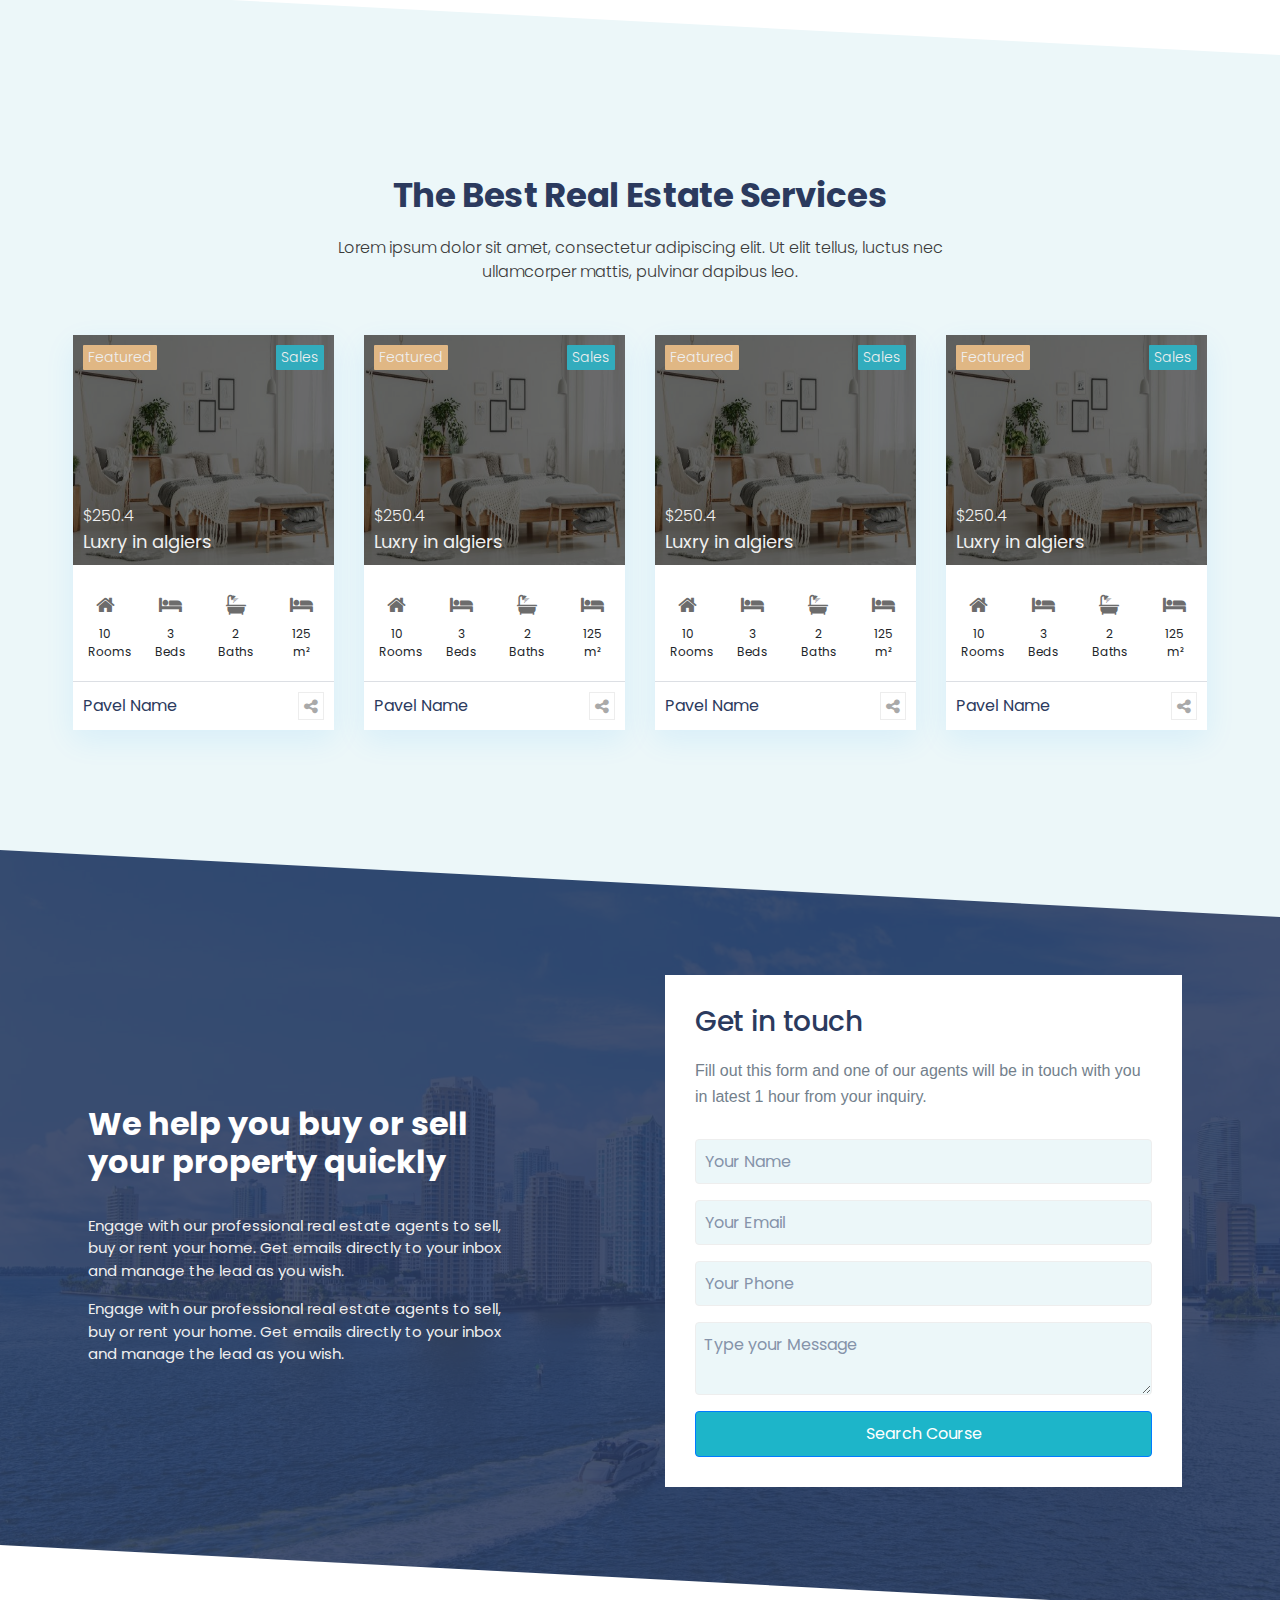
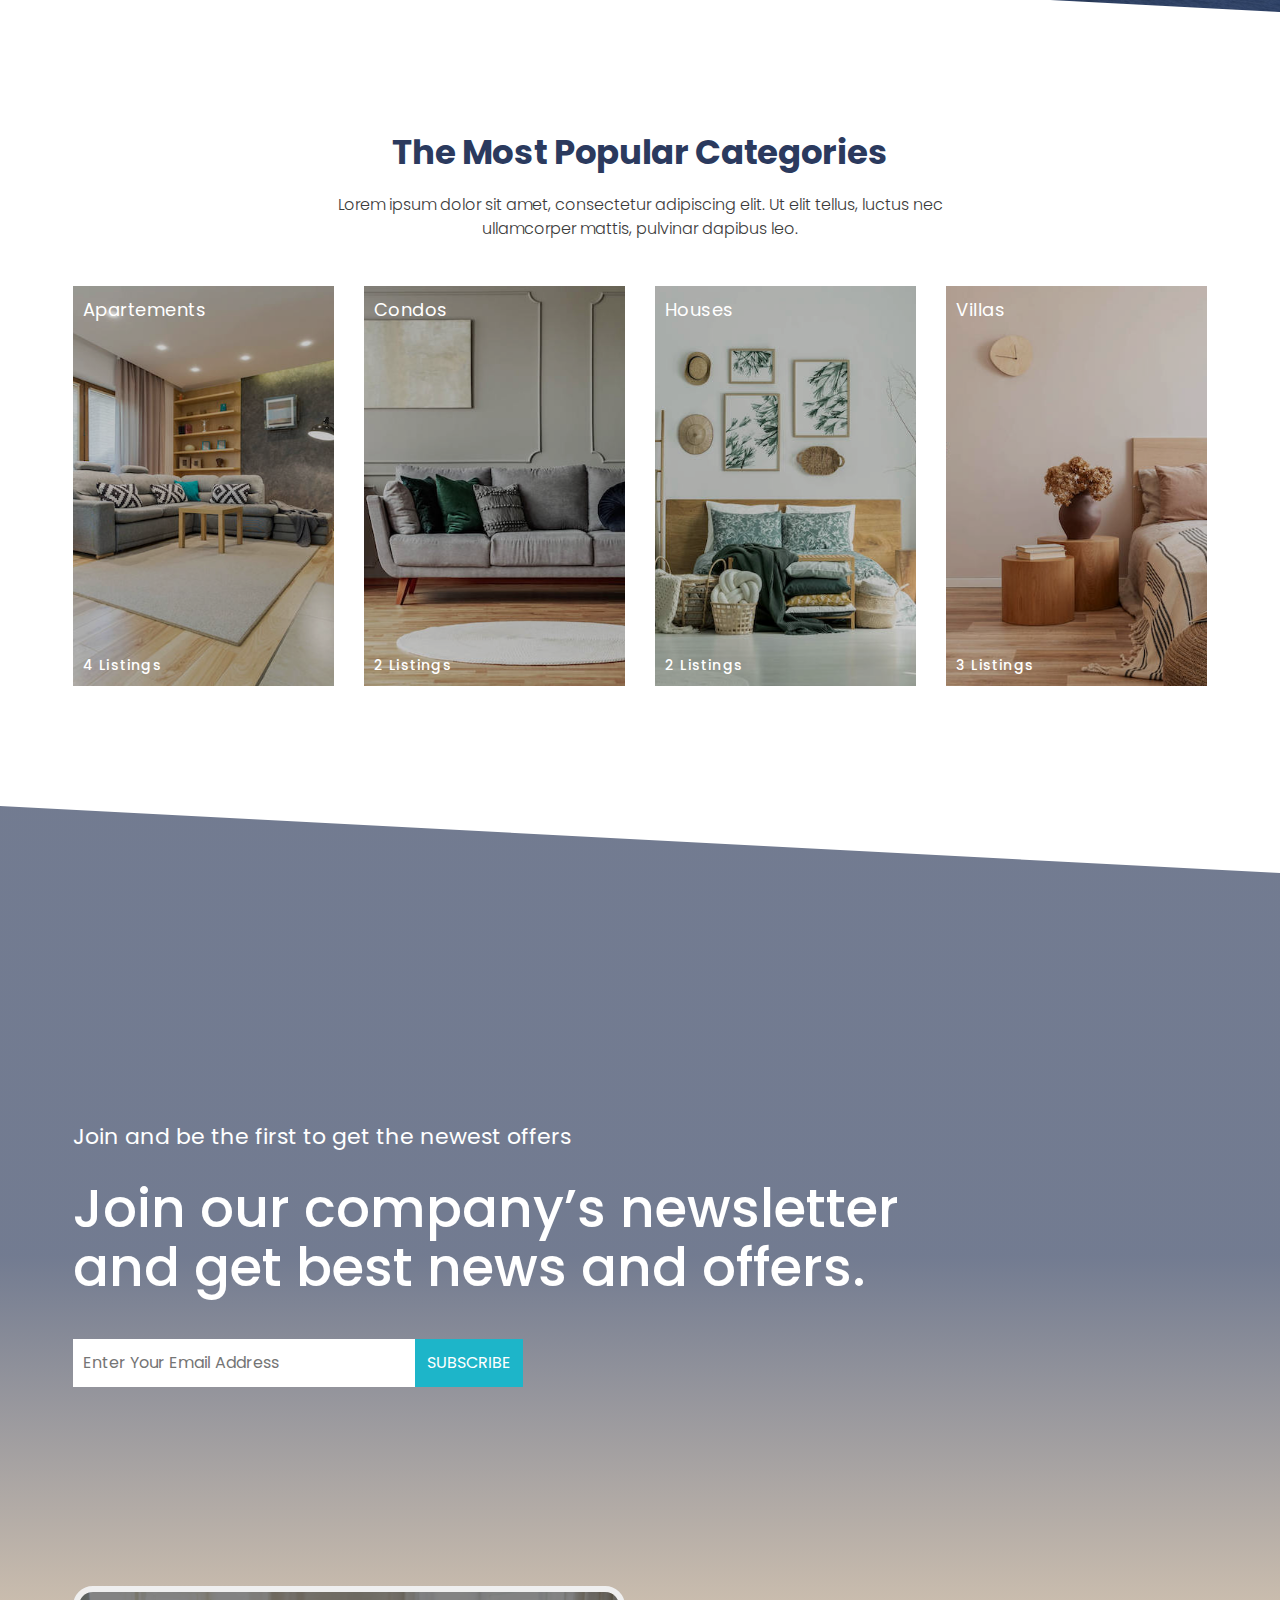
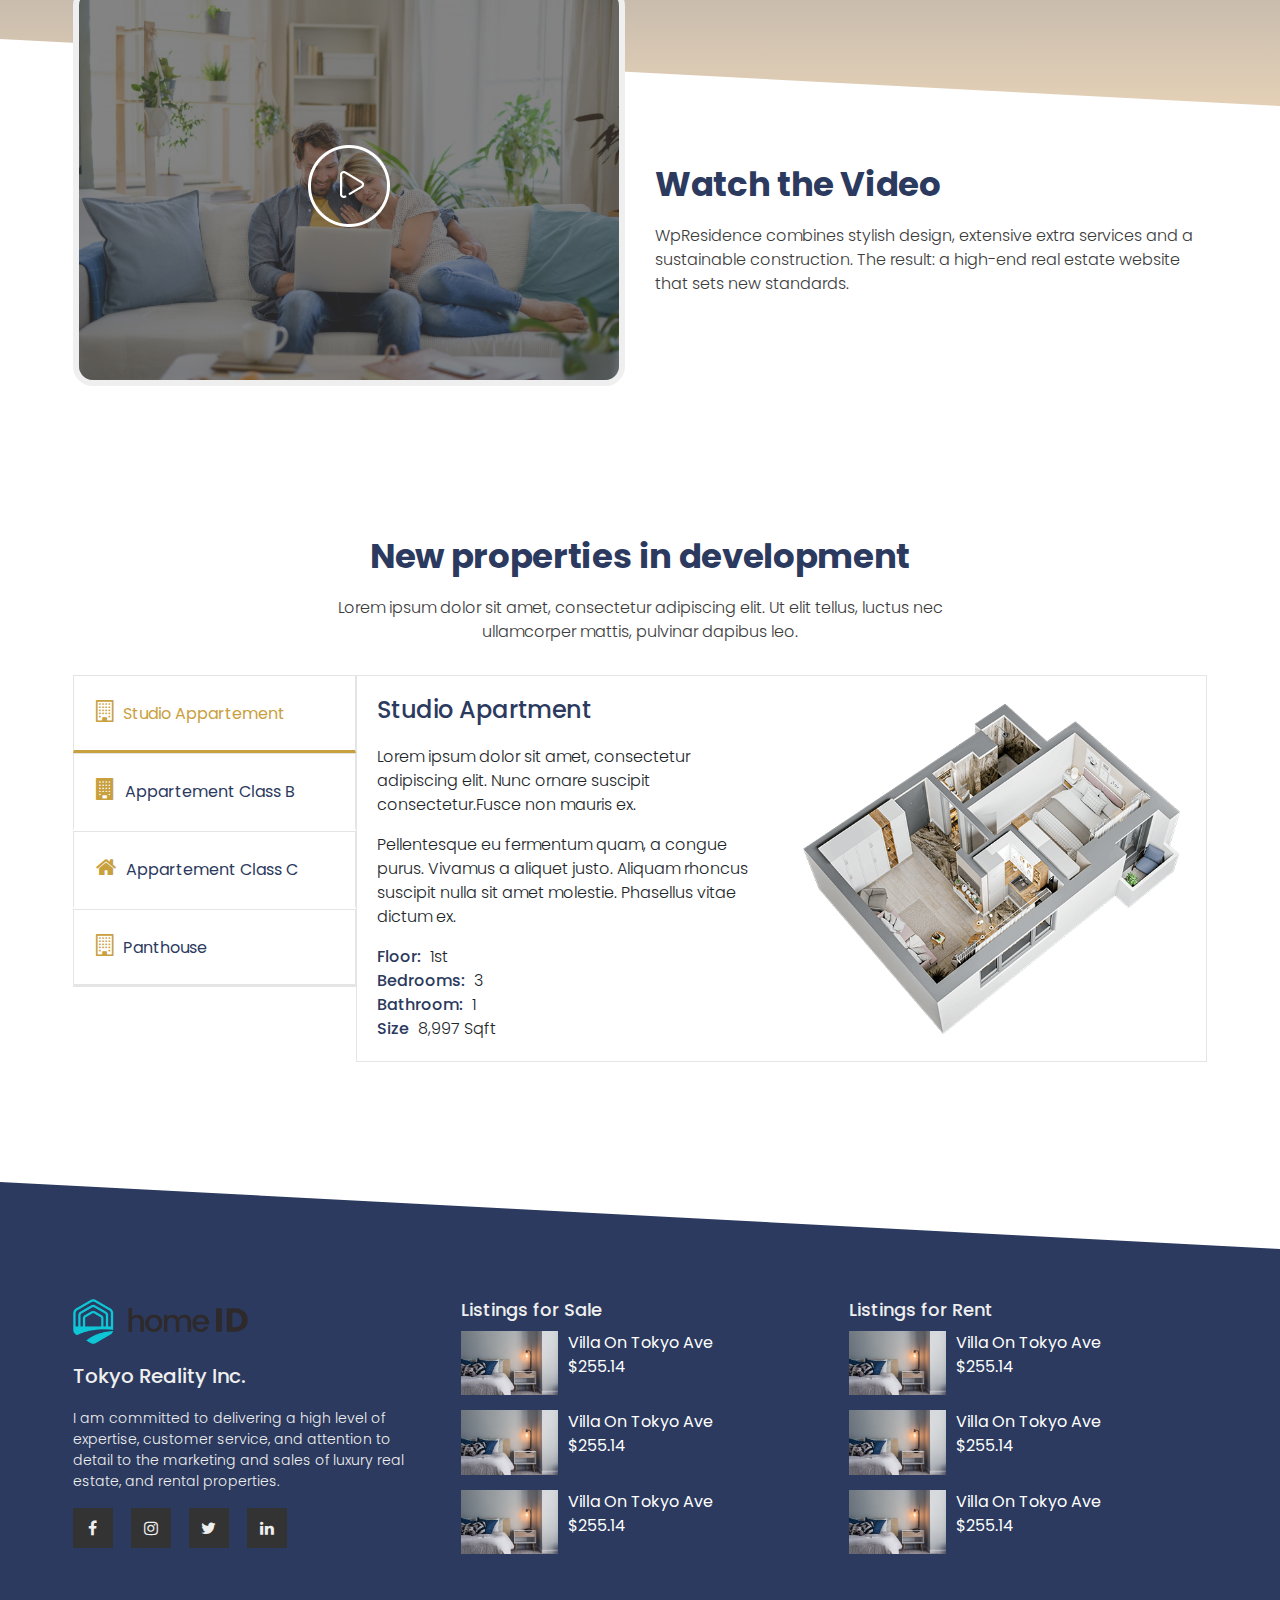
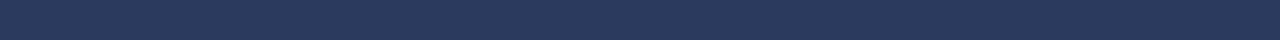
==== commit 9d115cc5: "fixes" ====
--- a/index.html
+++ b/index.html
@@ -126,13 +126,8 @@
       <div id="full_slider" class="carousel slide" data-ride="carousel">
         <div class="carousel-inner">
 
-          <!-- <ol class="carousel-indicators">
-            <li data-target="#full_slider" data-slide-to="0" class="active"></li>
-            <li data-target="#full_slider" data-slide-to="1"></li>
-            <li data-target="#full_slider" data-slide-to="2"></li>
-          </ol> -->
-
-          <div class="carousel-item active">
+
+          <!-- <div class="carousel-item active">
             <div class="banner" style="background-image: url('./assets/img/slides/slider-1.jpg');"></div>
             <div class="banner-content">
               <div class="container">
@@ -222,10 +217,10 @@
               </div>
             </div>
           </div>
-
-
-
-          <div class="carousel-item">
+ -->
+
+
+          <div class="carousel-item active">
             <div class="banner" style="background-image: url('./assets/img/slides/slider-3.jpg');"></div>
             <div class="banner-content">
               <div class="container">
--- a/assets/css/stl.css
+++ b/assets/css/stl.css
@@ -174,12 +174,17 @@
     width: 100%;
     z-index: 200;
     transform: translateX(100%);
+    overflow: hidden;
 }
 .right-nav.animated{
     transition: .5s all;
 }
-.right-nav .logo {
+.right-nav .logo a {
+    display: block;
+}
+.right-nav .logo img{
     height: 55px;
+    max-width:75% ;
 }
 
 .right-nav.show {
@@ -296,14 +301,22 @@
 }
 
 .main-slider .carousel-inner .carousel-item {
-    height: 600px;
+    /* height: 600px; */
+    min-height: 600px;
 }
 @media screen and (max-width:980px) {
-    .main-slider .carousel-inner .carousel-item {
-        /* min-height: 600px; */
-        height: auto;
+
+    .main-slider .carousel-inner .inner_carousel {
+        max-height: 250px;
     }
 }
+@media screen and (max-height:600px) {
+
+    /* .main-slider .carousel-inner .inner_carousel {
+        max-height: 250px;
+    } */
+}
+
 .main-slider .carousel-item {
     position: relative;
 }
@@ -761,6 +774,10 @@
     height: 48px;
     max-width: 450px;
 }
+
+
+
+
 .parralex-section input {
     padding: 8px 10px;
     border: none;
@@ -776,6 +793,45 @@
 .parralex-section .btn:hover {
     background-color: #118594;
 }
+
+@media screen and (max-width:400px) {
+    .parralex-section .overlay p {
+        font-size: 16px;
+        font-weight: 400;
+        line-height: 26px;
+        max-width: 60%;
+        }
+        .parralex-section .overlay h3 {
+        font-size: 32px;
+        line-height: 1.1em;
+        max-width: 90%;
+        margin: 30px 0;
+        }
+        
+        .parralex-section .button {
+            /* height: 35px!important; */
+            width: auto!important;
+            /* overflow: hidden; */
+            /* display: none; */
+            display: block;
+        } 
+        .parralex-section input {
+            display: block!important;
+        } 
+        .parralex-section .btn {
+            /* display: block!important; */
+            display: block;
+            margin: 20px auto;
+            width: 60%;
+        } 
+        .video-section .video-show {
+            margin-top: 0!important;
+        }
+        .parralex-section .overlay {
+            padding: 150px 0;
+        }
+}
+
 
 /* video-section */
 
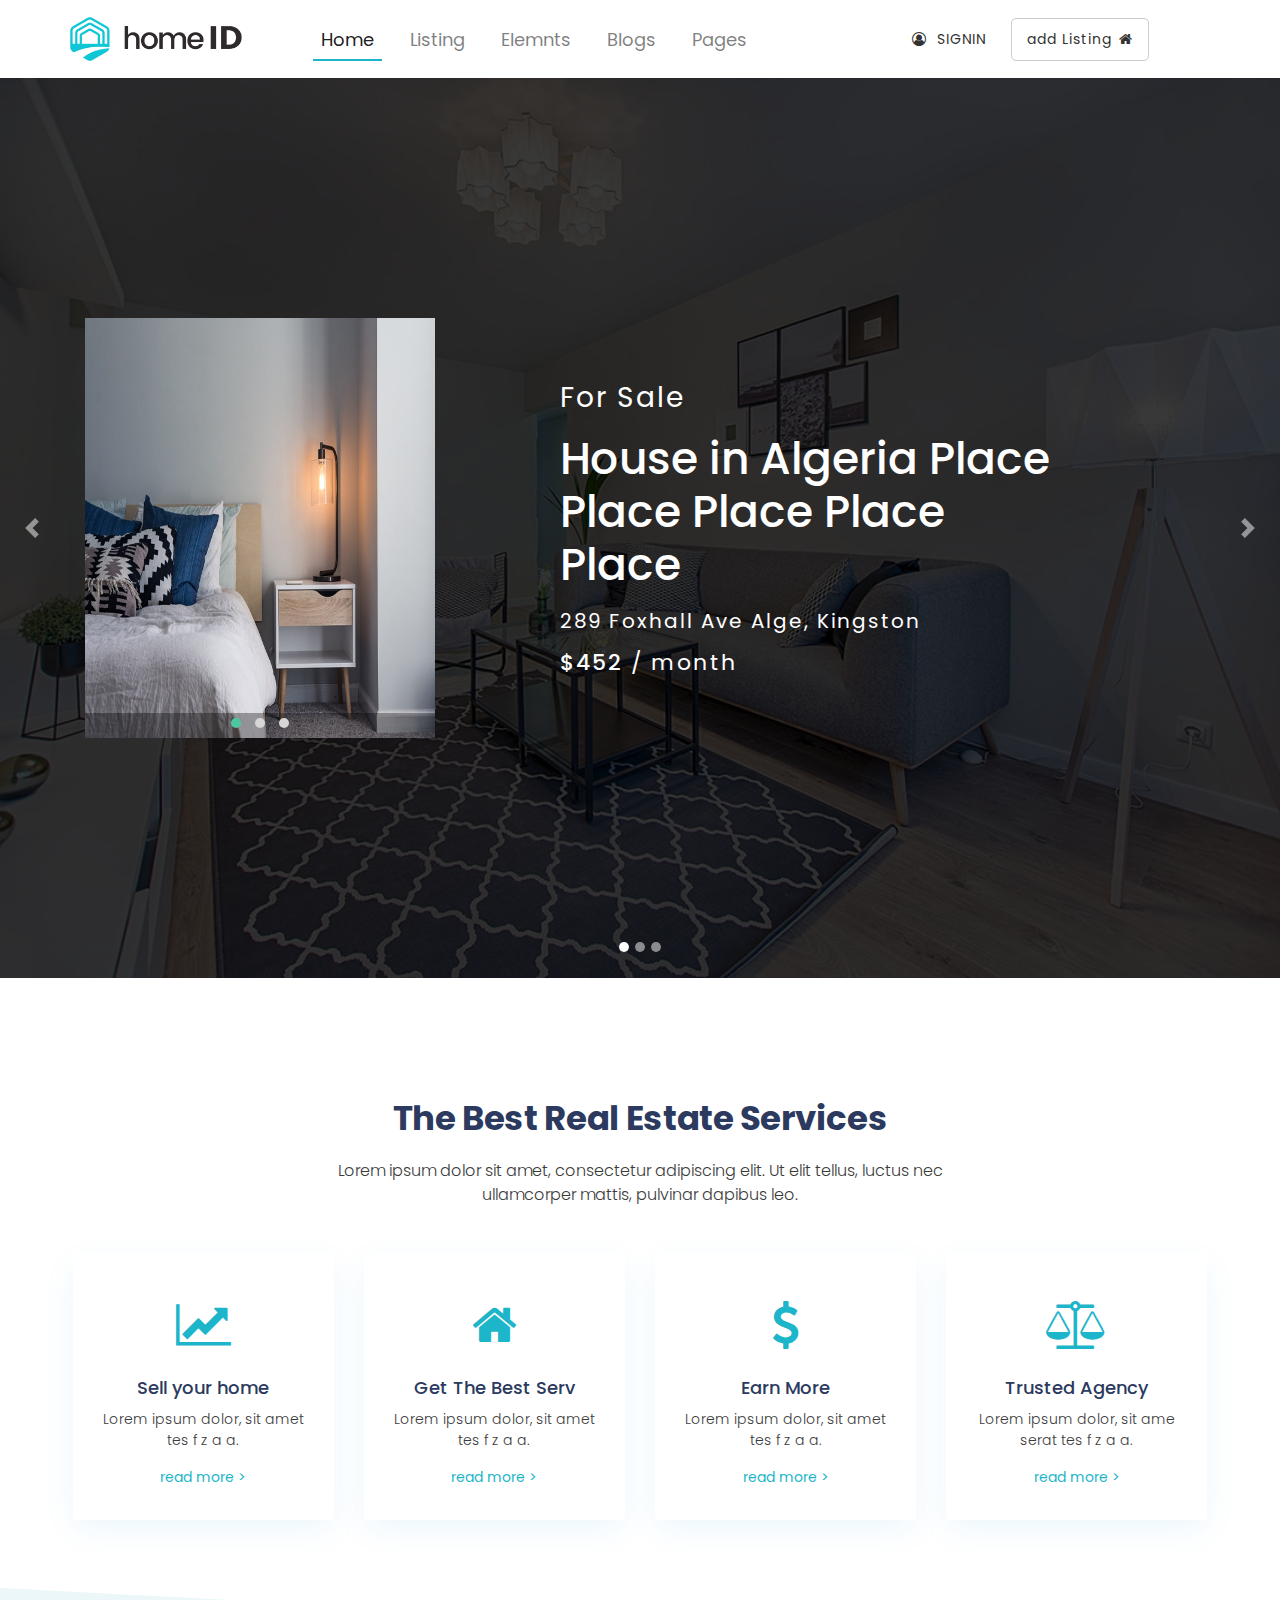
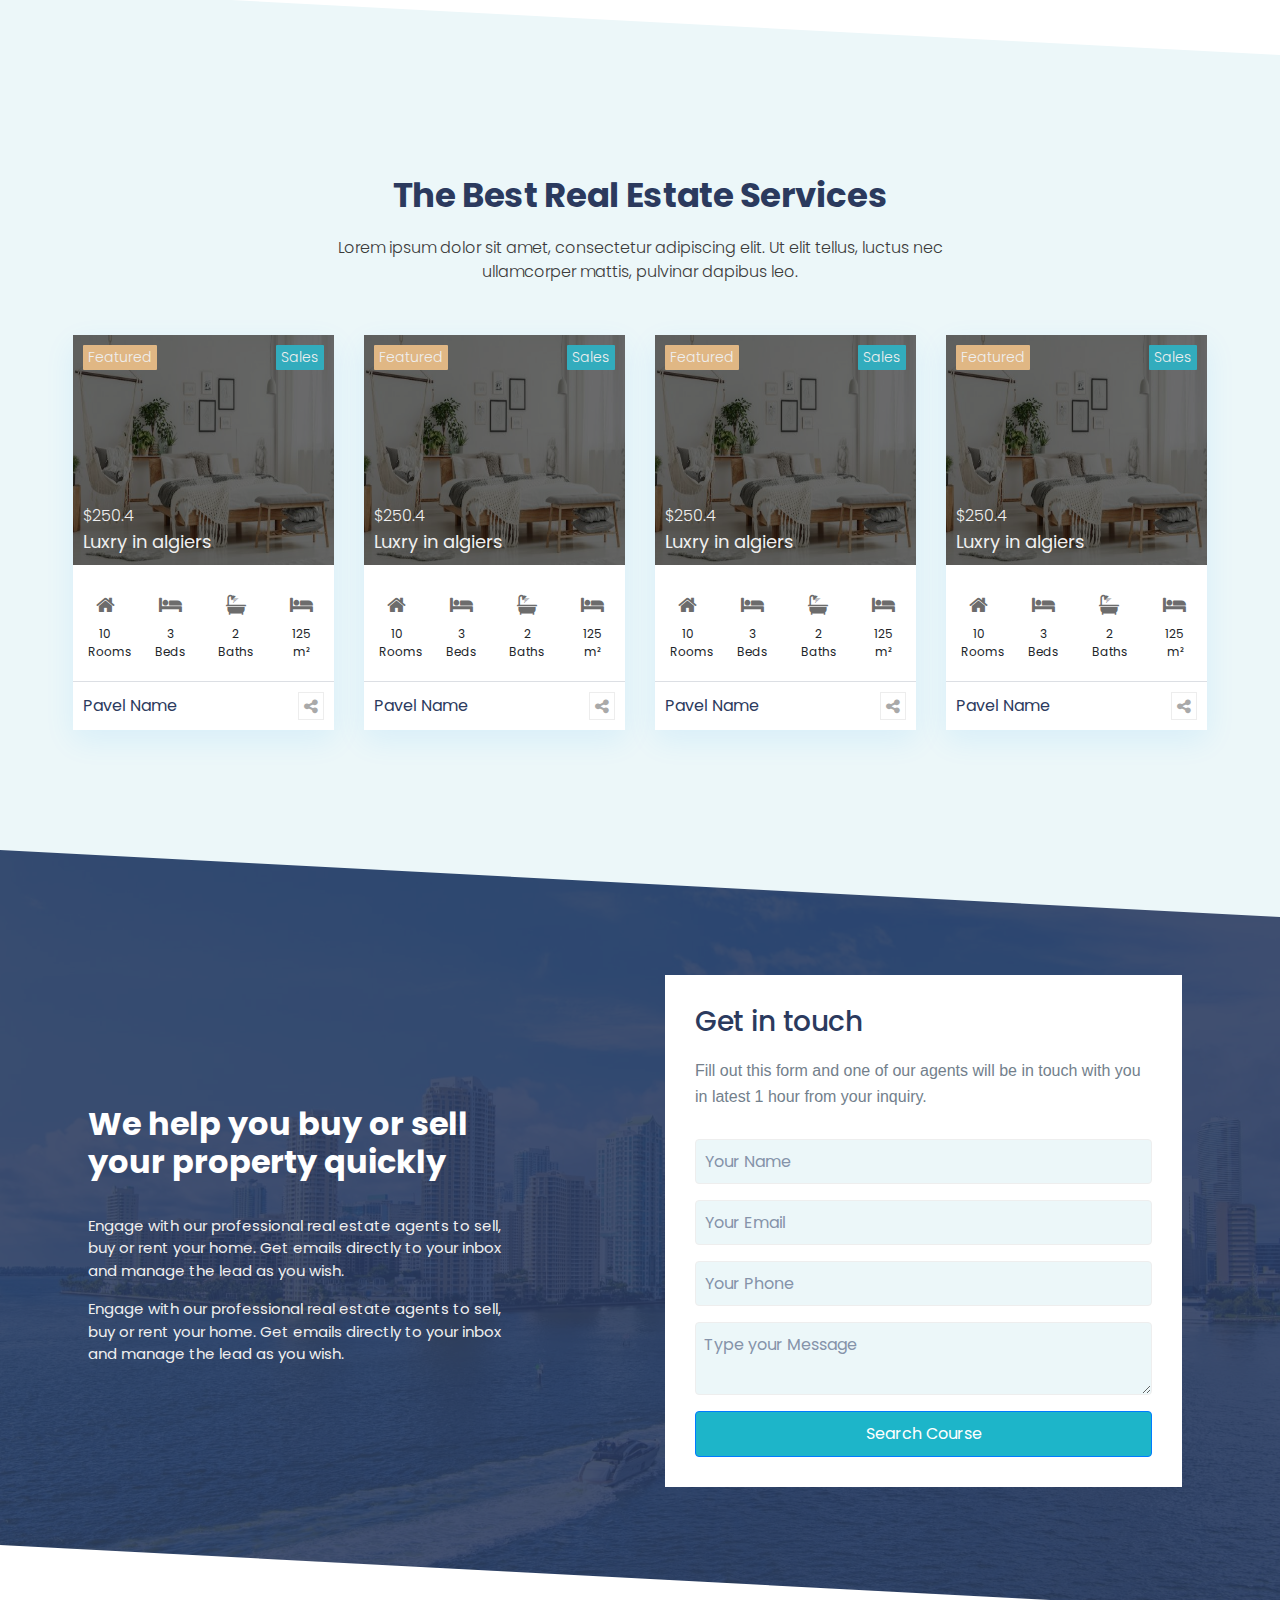
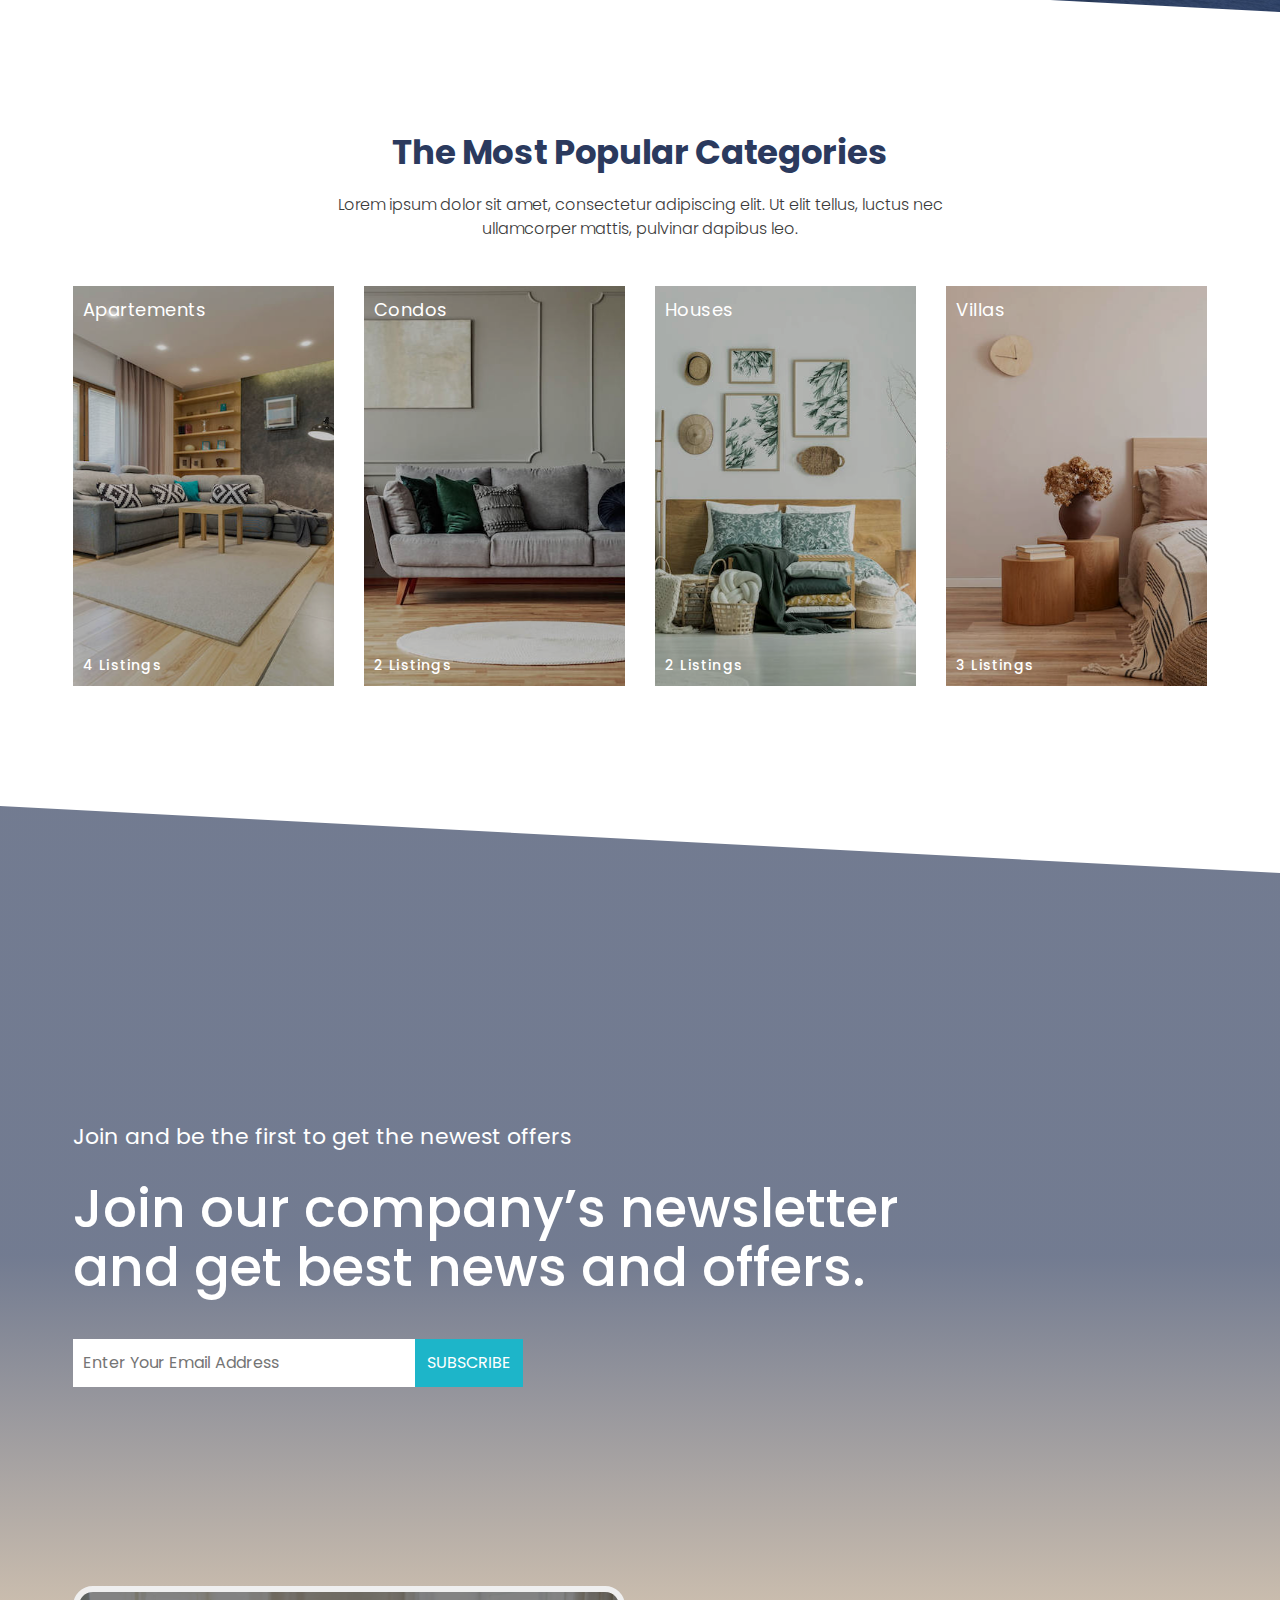
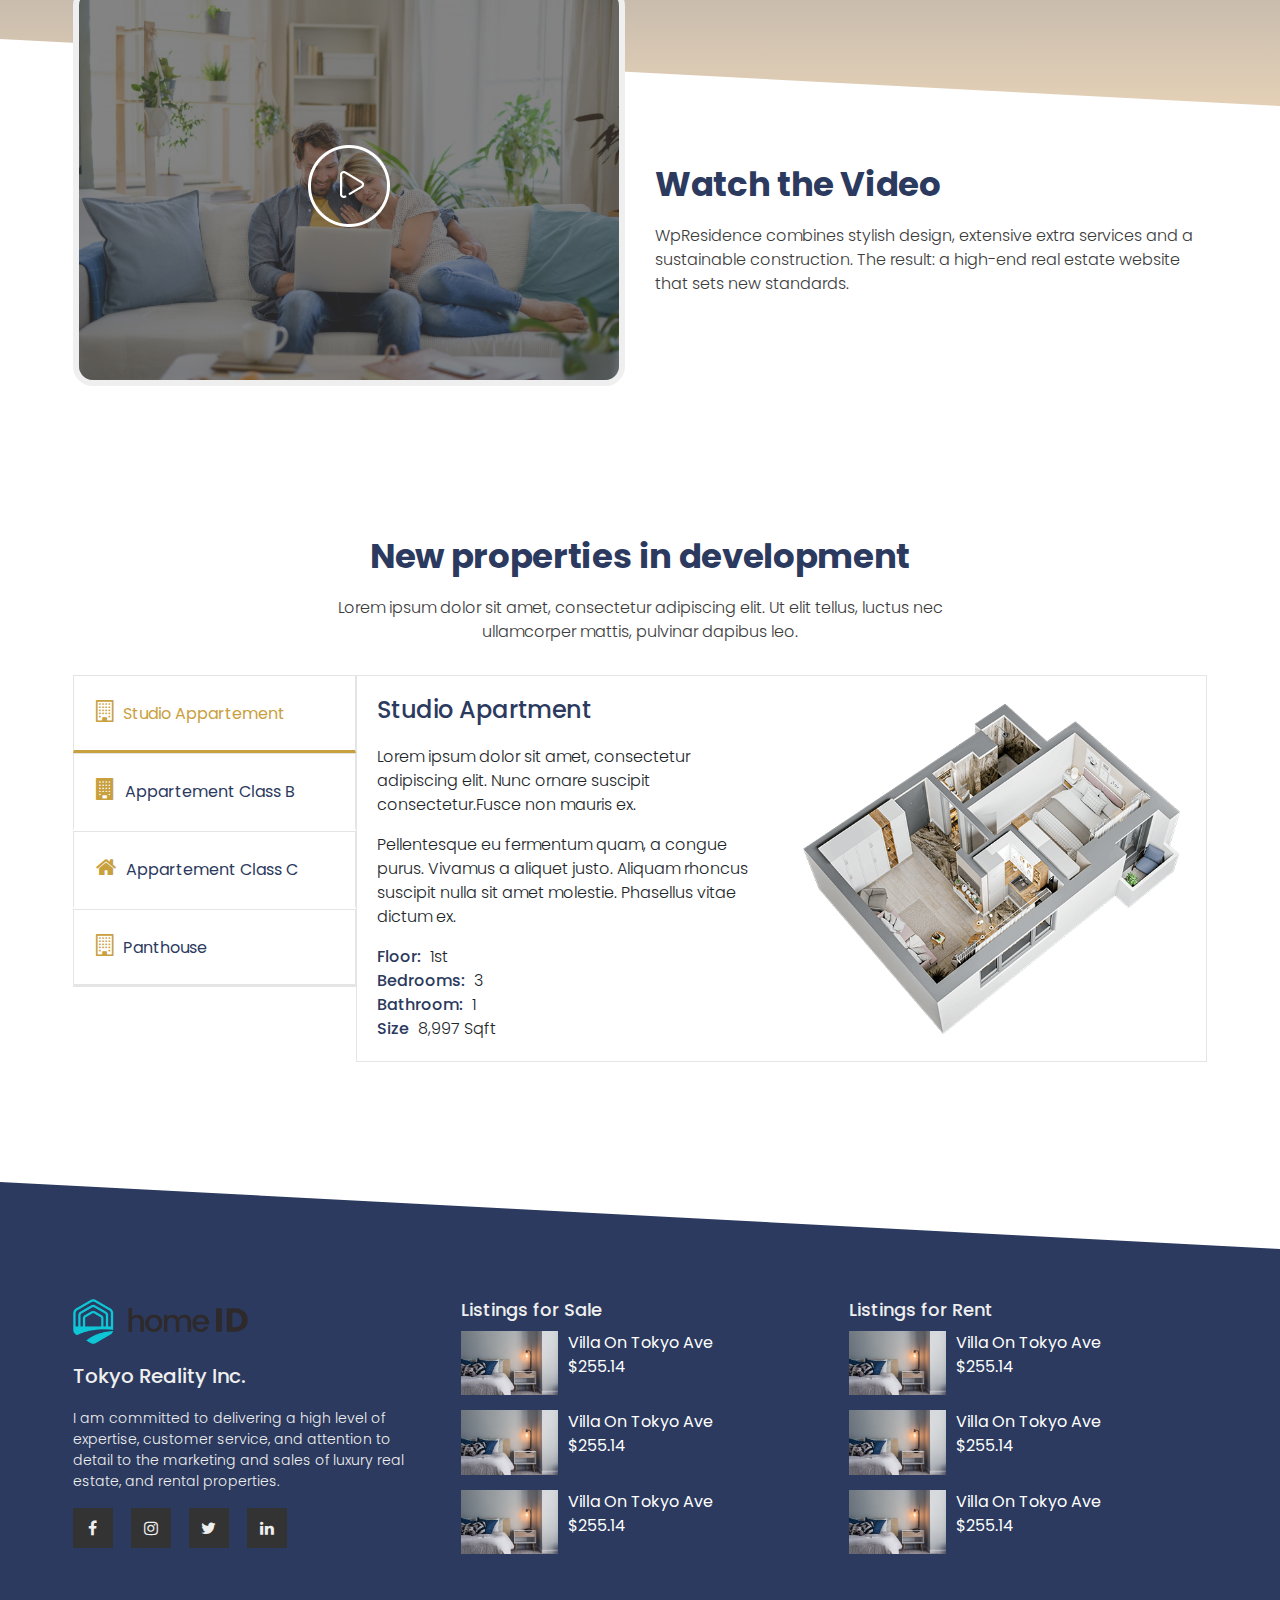
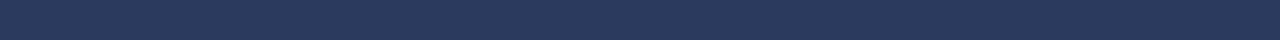
==== commit a41d04c6: "carousel added" ====
--- a/index.html
+++ b/index.html
@@ -127,7 +127,7 @@
         <div class="carousel-inner">
 
 
-          <!-- <div class="carousel-item active">
+          <div class="carousel-item active">
             <div class="banner" style="background-image: url('./assets/img/slides/slider-1.jpg');"></div>
             <div class="banner-content">
               <div class="container">
@@ -217,10 +217,10 @@
               </div>
             </div>
           </div>
- -->
-
-
-          <div class="carousel-item active">
+
+
+
+          <div class="carousel-item">
             <div class="banner" style="background-image: url('./assets/img/slides/slider-3.jpg');"></div>
             <div class="banner-content">
               <div class="container">
--- a/assets/css/stl.css
+++ b/assets/css/stl.css
@@ -53,6 +53,7 @@
     font-weight: 300;
 }
 
+
 @media screen and (min-width:1200px ) {
     .cc-container {
         padding: 0 60px;
@@ -72,6 +73,17 @@
     .cc-container {
         max-width: 1420px;
     }
+}
+
+@media screen and (max-width:600px) {
+    .section .section-text p,
+    .section .section-text h3 {
+        max-width: 80%!important;
+    }
+    .section .section-text h3 {
+        font-size: 28px;
+    }
+
 }
     
 
@@ -310,12 +322,7 @@
         max-height: 250px;
     }
 }
-@media screen and (max-height:600px) {
-
-    /* .main-slider .carousel-inner .inner_carousel {
-        max-height: 250px;
-    } */
-}
+
 
 .main-slider .carousel-item {
     position: relative;
@@ -952,6 +959,16 @@
     font-weight: 300;
 }
 
+@media screen and (max-width:460px) {
+    .appartements-section .tab-content .tab-image img {
+        height: 240px;
+    }
+}
+@media screen and (max-width:260px) {
+    .appartements-section .tab-content .tab-image img {
+        height: 160px;
+    }
+}
 /* footer */
 
 .footer-section {
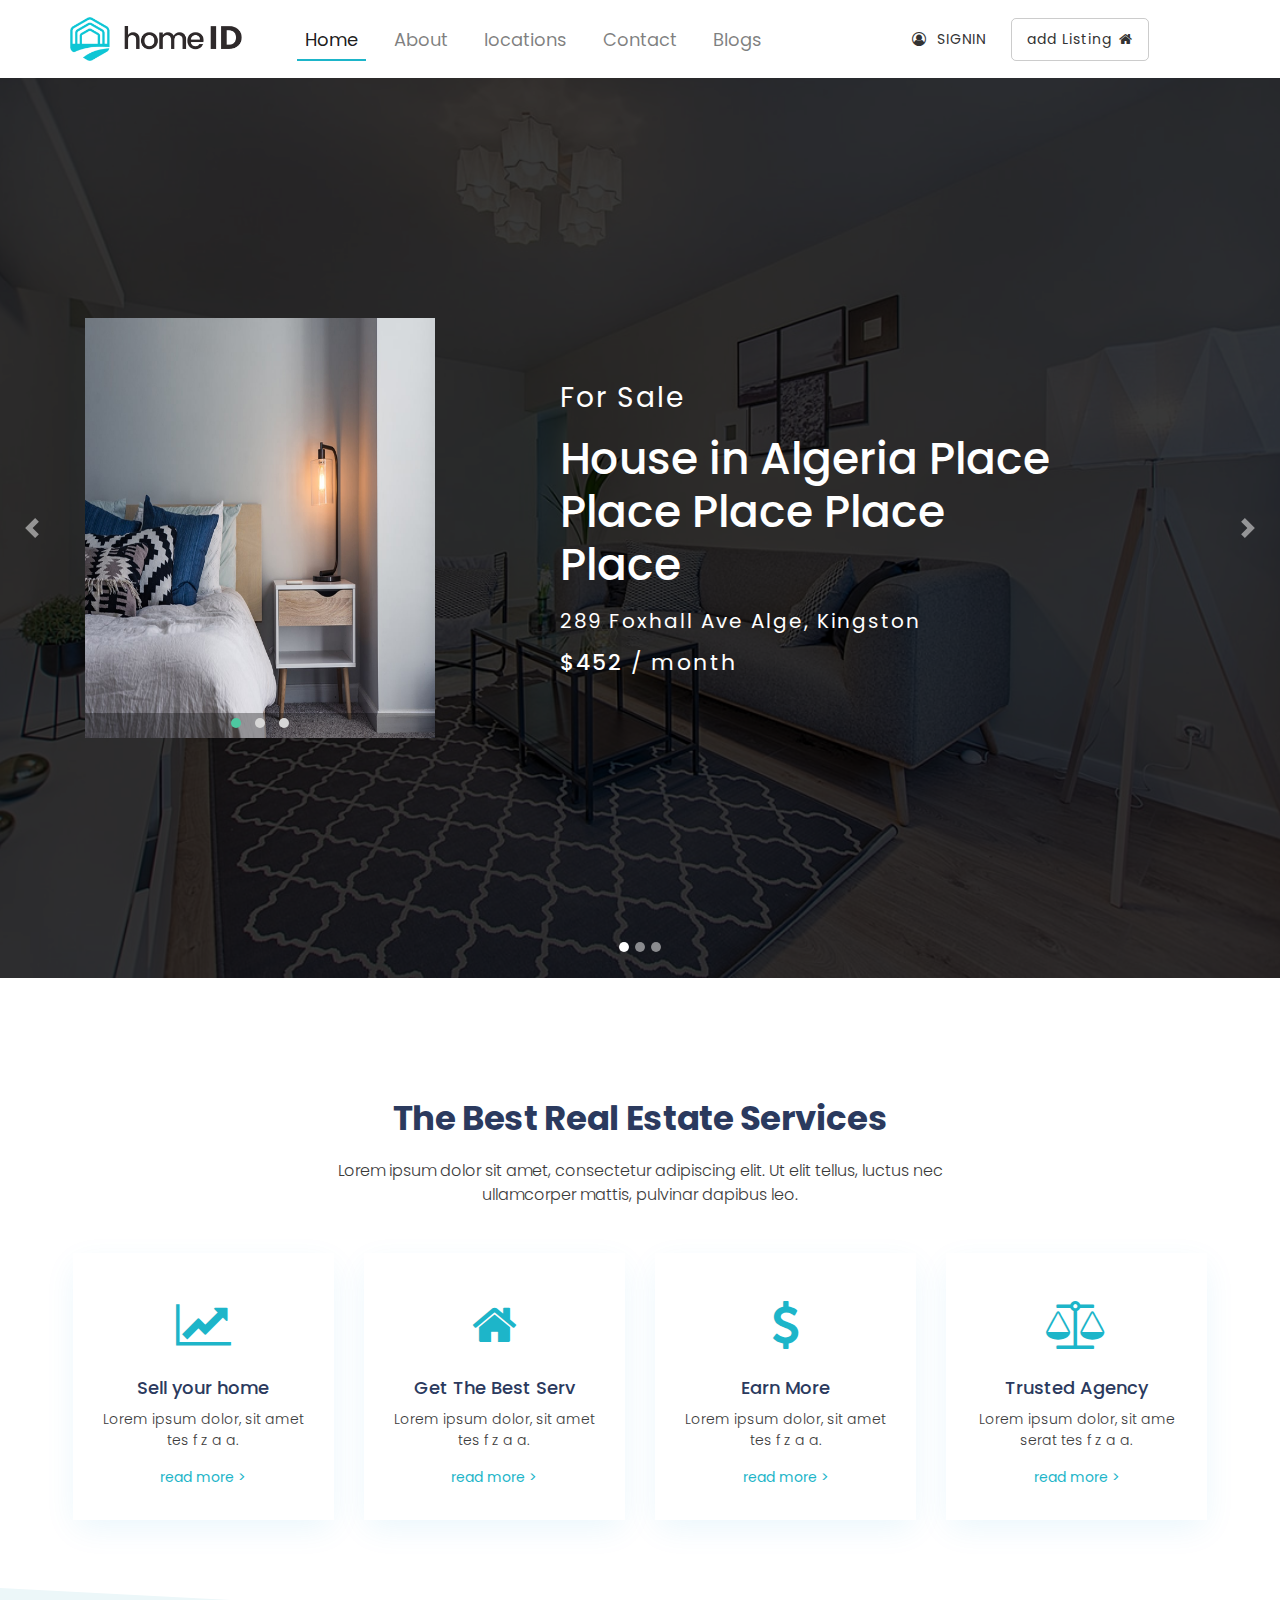
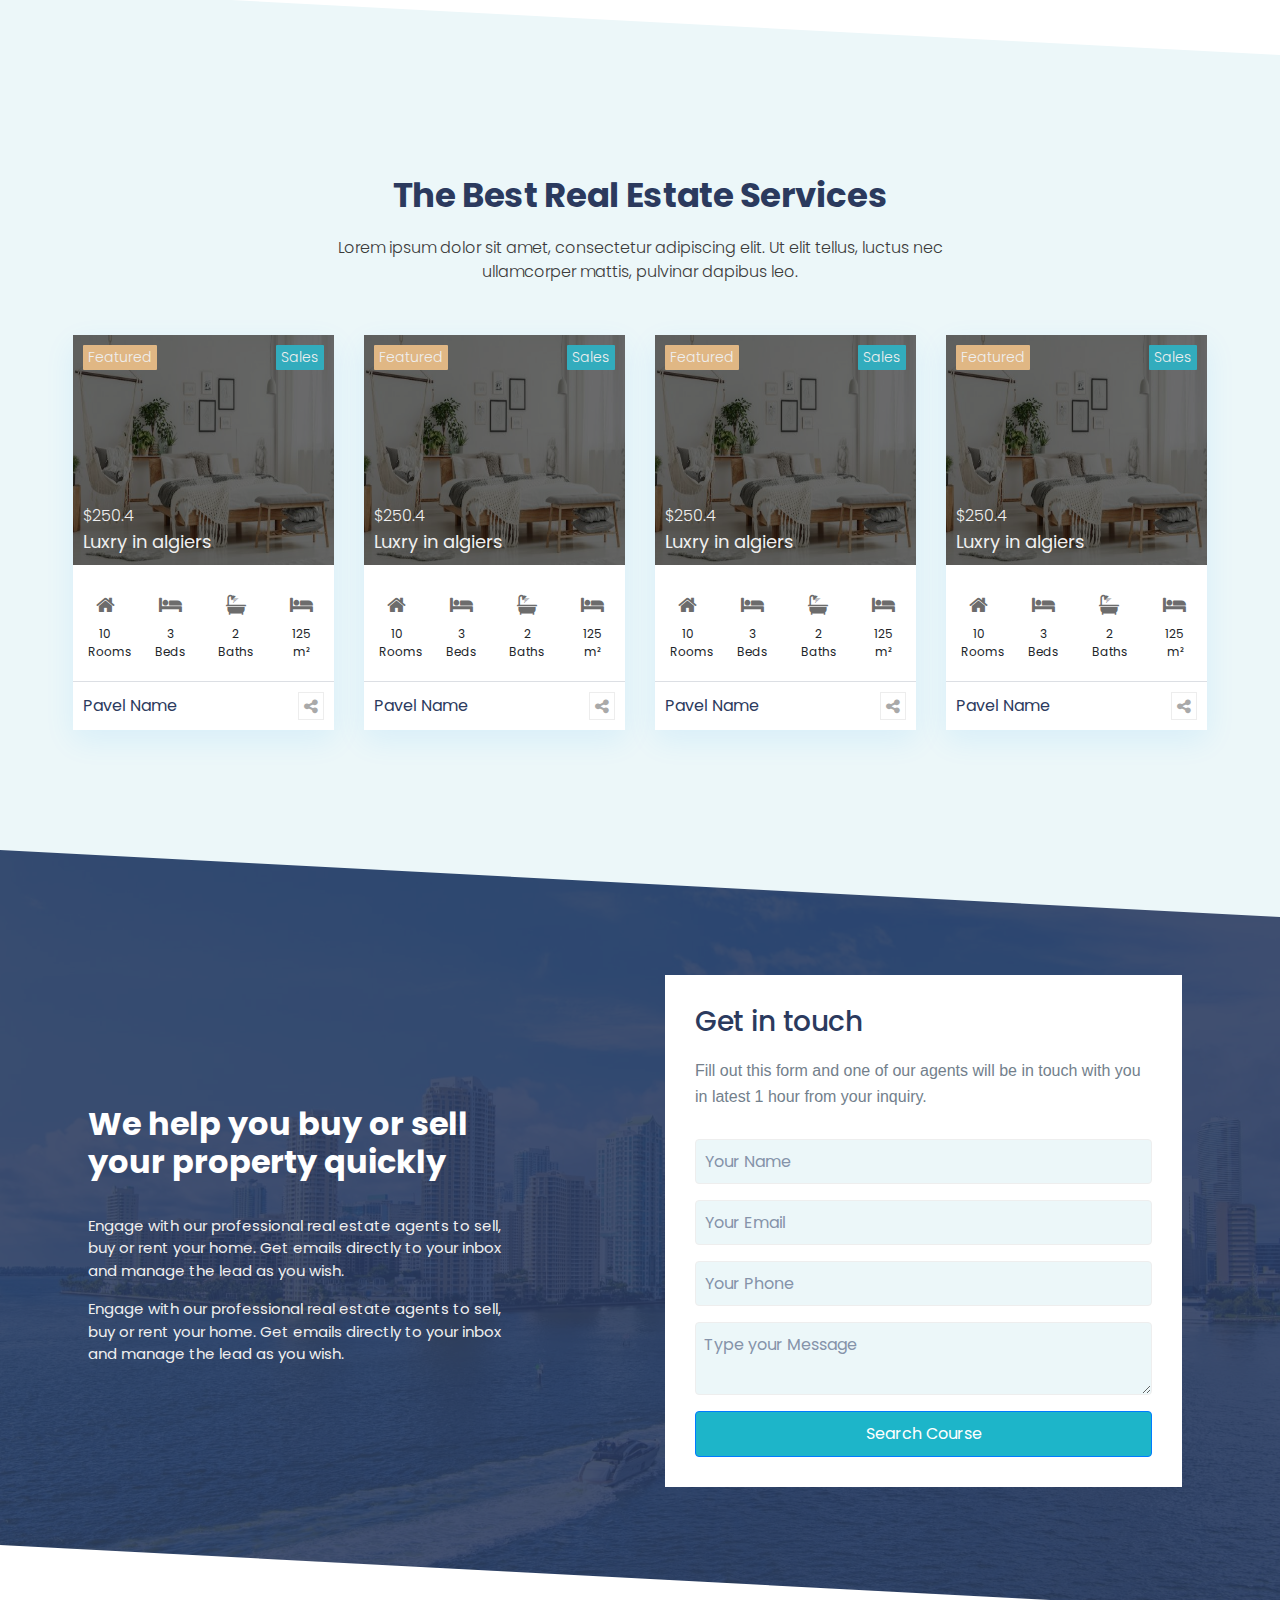
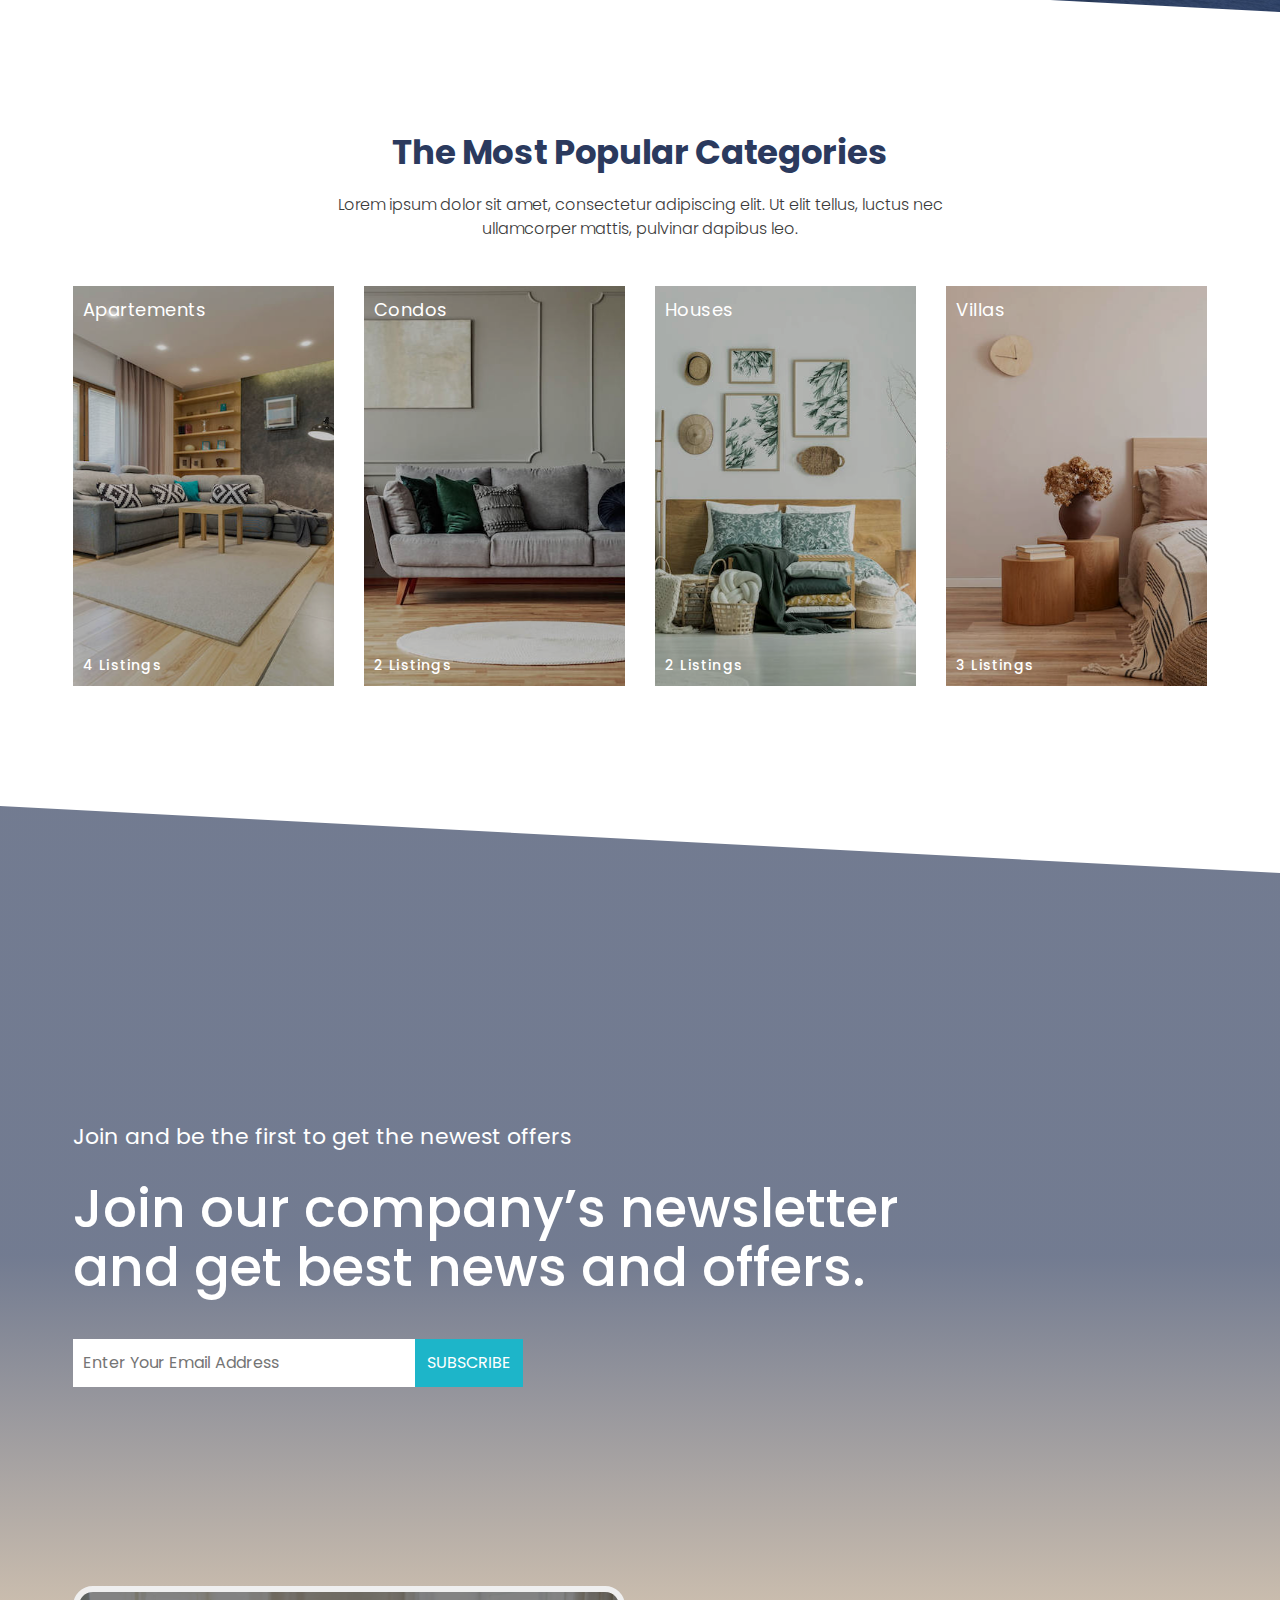
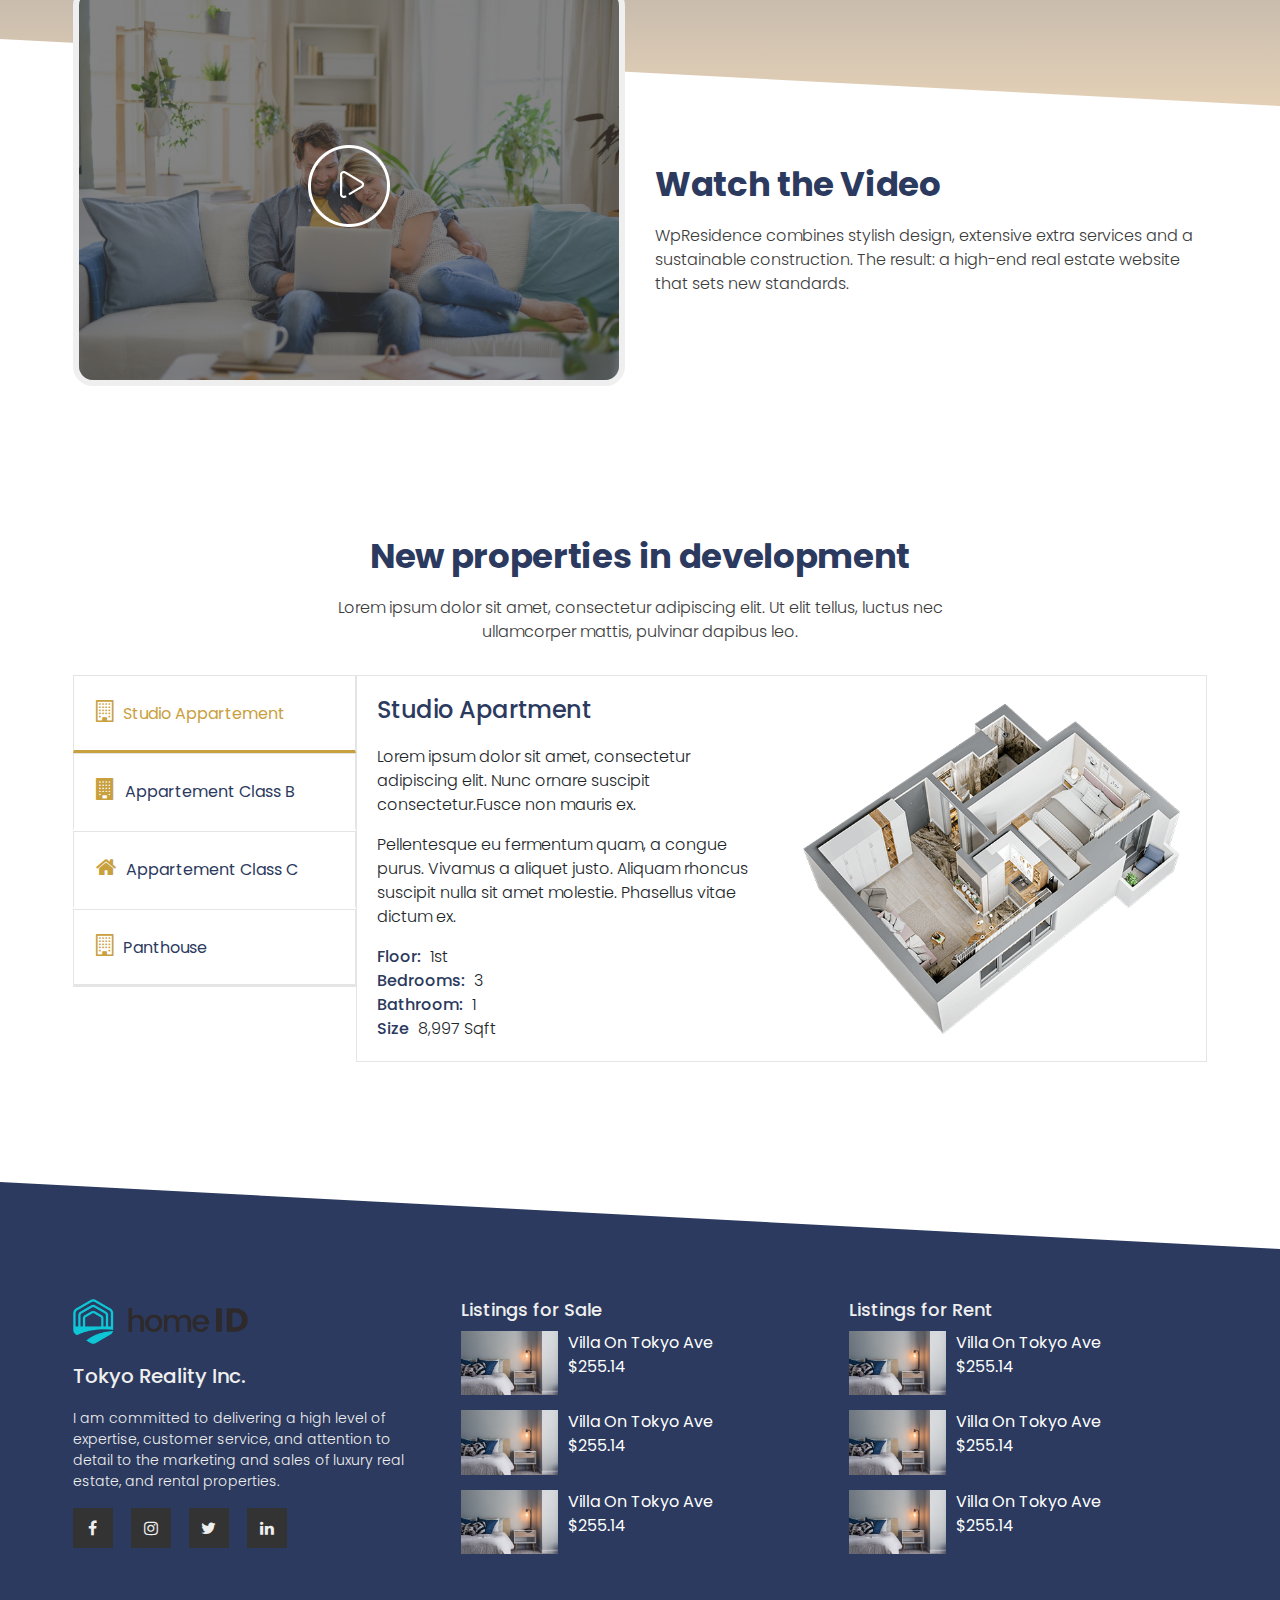
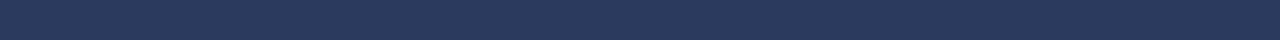
==== commit 7111e7f2: "links updated" ====
--- a/index.html
+++ b/index.html
@@ -53,22 +53,23 @@
               </li>
 
               <li class="nav-item">
-                <a class="nav-link" href="#Listing">Listing</a>
+                <a class="nav-link" href="/about.html">About</a>
               </li>
 
               <li class="nav-item">
-                <a class="nav-link" href="#Elemnts">Elemnts</a>
+                <a class="nav-link" href="/locations.html">locations</a>
               </li>
 
+              <li class="nav-item">
+                <a class="nav-link" href="/contact.html">Contact</a>
+              </li>
 
               <li class="nav-item">
                 <a class="nav-link" href="#Blogs">Blogs</a>
               </li>
 
 
-              <li class="nav-item">
-                <a class="nav-link" href="#Pages">Pages</a>
-              </li>
+        
 
             </ul>
 
--- a/assets/css/stl.css
+++ b/assets/css/stl.css
@@ -1102,4 +1102,735 @@
 .our-services-section {
     --wave-color: #ECF7F9;
     margin-top: 0;
+}
+
+
+
+
+
+
+/*  My about about page */
+.about-video-section  {
+    padding: 0;
+    background-size: cover;
+    background-repeat: no-repeat;
+}
+.about-video-section .overlay {
+    background-color: rgb(30 32 33 / 76%);
+    min-height: 90vh;
+    display: flex;
+    justify-content: center;
+    flex-direction: column;
+    align-items: center;
+}
+.about-video-section h2 {
+    max-width: 50%;
+    margin: 0 auto;
+    text-align: center;
+    margin-top: 30px;
+    color: #efefef;
+    text-transform: capitalize;
+}
+
+.hero-video_inner .play_button_outer {
+    --size: 140px;
+    border-color: rgb(49, 51, 53);
+}
+.hero-video_inner .play_button_outer {
+    --size: 140px;
+    width: var(--size);
+    height: var(--size);
+    display: flex;
+    /* border: 1px solid #efefef; */
+    justify-content: center;
+    align-items: center;
+    border-radius: 50%;
+    position: relative;
+}
+.about-video-section .play_button_outer .outer_cercle {
+    background-image: initial;
+    background-color: rgb(38, 40, 42);
+}
+.about-video-section .play_button_outer .outer_cercle {
+    position: absolute;
+    top: 50%;
+    left: 50%;
+    transform: translate(-50%,-50%) scale(1);
+    opacity: 0.1;
+    width: var(--size);
+    height: var(--size);
+    display: flex;
+    background: rgb(230, 230, 230);
+    z-index: 0;
+    border-radius: 50%;
+    animation: cercleAnim 2s ease-in-out;
+    animation-iteration-count: infinite;
+}
+
+.about-video-section .play_button {
+    --size: 90px;
+    background-color: var(--darkreader-bg--primary-color);
+    color: rgb(144, 141, 136);
+}
+.about-video-section .play_button {
+    position: relative;
+    --size: 90px;
+    width: var(--size);
+    height: var(--size);
+    text-align: center;
+    background-color: var(--primary-color);
+    border-radius: 50%;
+    font-size: 22px;
+    color: #3b3b3b;
+    transition: .3s background-color ease-in-out;
+}
+.about-video-section .play_button i {
+    line-height: var(--size);
+    color: #efefef;
+}
+
+@keyframes cercleAnim {
+    0% {
+        transform: translate(-50%,-50%) scale(0.4);
+        opacity: 1;
+    }
+    
+    50% {
+        transform: translate(-50%,-50%) scale(0.5);
+        opacity: 1;
+    }
+    100% {
+        transform: translate(-50%,-50%) scale(1);
+        opacity: 0.1;
+    }
+}
+
+
+/*Services Section*/
+.about-page .our-services-section{
+    background-image: url('../img/about/bg1.png'),url('../img/about/bg2.png');
+    background-position: right 160px,left bottom;
+    background-repeat: no-repeat,no-repeat;
+    background-size: auto,auto;
+}
+
+.about-page .section .section-text h3 {
+    color: #3b3b3b;
+    font-size: 34px;
+    font-weight: 500;
+}
+
+.about-page .our-services-section .service-item img {
+    height: 100px;
+}
+
+/*Gallery Section*/
+.about-page .gallery-section {
+    background-color: #fff;
+}
+.about-page .gallery-section h3 {
+    max-width: 100%;
+}
+.about-page .section .section-text p {
+    max-width: 75%;
+}
+.about-page .btn.btn-primary {
+    padding: 18px 24px;
+    background-color: var(--primary-color);
+    outline: none;
+    margin: 10px auto;
+    border: none;
+}
+/*Gallery Item*/
+.about-page  .gallery-item {
+    padding: 20px;
+    padding-bottom: 10px;
+    
+}
+.about-page  .gallery-item a {
+    height: 380px;
+    display: block;
+    border-radius: 10px;
+    background-image: var(--backg);
+    background-size: contain;
+}
+
+.about-page  .gallery-item  a{
+    position: relative;
+}
+
+.about-page  .gallery-item a::after {
+    position: absolute;
+    top: 0;
+    right: 0;
+    left: 0;
+    bottom: 0;
+    background: rgb(0 0 0 / 0%);
+    content: "";
+    transition:  .15s background ;
+}
+
+.about-page  .gallery-item a:hover::after{
+    background: rgb(0 0 0 / 25%);
+}
+.about-page  .gallery-item.others a::after {
+    position: absolute;
+    top: 0;
+    right: 0;
+    left: 0;
+    bottom: 0;
+    background: rgb(0 0 0 / 60%);
+    content: "+5 View More";
+    color: #efefef;
+    display: flex;
+    justify-content: center;
+    align-items: center;
+}
+
+
+
+
+/* About Page New One */
+.about-pg .chose-us{
+    background: linear-gradient(90deg, #F7F7F7 50%, #fff 50%);
+    padding: 80px 0;
+}
+@media screen and (max-width:992px){
+    .about-pg .chose-us{
+        background:  #fff;
+    }  
+}
+
+.about-pg .chose-us h2 {
+    font-weight: bold;
+}
+.about-pg p {
+    font-weight: 300;
+    color: #808080;
+}
+
+
+.chose-us .row {
+    margin-top: 30px;
+}
+
+.about-pg .chose-us .chose-bg {
+    background-image: url('../img/aboutn/chose-us.jpg');
+    background-size: cover;
+    height: 540px;
+}
+
+.chose-us .item {
+    display: flex;
+    align-items: center;
+    margin-bottom: 20px;
+    margin-left: 25px;
+}
+.chose-us .item img {
+    width: 64px;
+}
+.chose-us .item .item_text{
+    /* padding: 0 15px; */
+    padding-left: 20px;
+}
+.chose-us .item .item_text p{
+    margin-bottom: 0;
+}
+.chose-us .item .item_text h3{
+    font-size: 20px;
+    font-weight: 600;
+}
+/* feature-section */
+.feature-section {
+    background:  #fff;
+}
+.feature-section .container-fluid {
+    padding-left: calc((100% - 1140px) / 2 + 15px);
+}
+.feature-section .left-content {
+    padding-right: 30px;
+}
+.feature-section .left-content a {
+    font-weight: 500;
+}
+
+.feature-section .right-content .feature-item a {
+    height: 400px;
+    /* width: 281px; */
+    display: block;
+    border-radius: 4px;
+    position: relative;
+    overflow: hidden;
+}
+.feature-section .right-content .feature-item a:hover{
+    color: inherit;
+}
+.feature-section .right-content .feature-item a .background{
+    position: absolute;
+    top: 0;
+    right: 0;
+    bottom: 0;
+    left: 0;
+    background-size: cover;
+    background-position: center;
+}
+.feature-section .feature-item .gred-bg{
+    background: linear-gradient(to bottom, rgba(0,0,0,0) 0%,rgba(0,0,0,0.4) 100%);  
+    position: absolute;
+    bottom: 0;
+    left: 0;
+    right: 0;
+    top: 50%;
+    z-index: 1;
+}
+.feature-section .feature-item .item_content {
+    color: #efefef;
+    position: absolute;
+    padding: 20px;
+    color: #fff;
+    bottom: 0;
+    left: 0;
+    right: 0;
+    z-index: 2;
+    transition: .3s all;
+}
+.feature-section .feature-item .item_content h5 {
+    margin: 5px 0;
+}
+
+.feature-section .feature-item .item_content p {
+    font-weight: 300;
+    color: #e8e8e8;
+    font-size: 14px;
+    margin-bottom: 0;
+}
+.feature-section .feature-item .item_content p span {
+    margin: 0 5px;
+}
+.feature-section .feature-item a:hover .item_content{
+    bottom: 50px;
+}
+/* a:hover */
+.feature-section .feature-item  .view-details{
+    position: absolute;
+    padding: 20px;
+    color: #fff;
+    bottom: 0;
+    left: 0;
+    right: 0;
+    z-index: 2;
+    text-transform: uppercase;
+    font-weight: 600;
+
+    font-size: 0.7rem;
+    letter-spacing: 1px;
+    font-weight: 700;
+    
+    transform: translateY(400%);
+    -webkit-transition: all .4s ease-in-out;
+    -o-transition: all .4s ease-in-out;
+    transition: all .4s ease-in-out;
+}
+.feature-section .feature-item  a:hover .view-details {
+    transform: translateY(0);
+}
+.features-carousel {
+    position: relative;
+}
+.features-carousel .owl-nav > * ,
+.owl-places.owl-carousel .owl-nav > * {
+    position: absolute;
+    top: 50%;
+    background: #fff!important;
+    border-radius: 50%;
+    height: 65px;
+    width: 65px;
+    outline: none;   
+    box-shadow: 0px 5px 10px rgb(0 0 0 / 16%);
+    transition: .15s all;
+    overflow: hidden;
+}
+.features-carousel .owl-nav > *.disabled {
+    display: none;
+}
+.features-carousel .owl-nav svg {
+    width: 25px;
+}
+.features-carousel .owl-nav .owl-next {
+    right: 0px;
+    transform: translate(0%,-50%);
+}
+.features-carousel .owl-nav .owl-prev{
+    left: 0;
+    transform: translate(-50%,-50%);
+}
+.features-carousel .owl-nav button:hover{
+    box-shadow: 0px 15px 30px rgb(0 0 0 / 16%);
+}
+.features-carousel .owl-nav .owl-next:hover svg{
+    animation: IconTransRight .3s;
+}
+.features-carousel .owl-nav .owl-prev:hover svg{
+    animation: IconTransLeft .3s;
+}
+@keyframes IconTransRight {
+    0% {
+        transform: translateX(0%);
+        opacity: 1;
+    }
+    50% {
+        transform: translateX(200%);
+        opacity: 0;
+    }
+    51% {
+        transform: translateX(-200%);
+        opacity: 0;
+    }
+    100% {
+        transform: translateX(0%);
+        opacity: 1;
+    }
+}
+@keyframes IconTransLeft {
+    0% {
+        transform: translateX(0%);
+        opacity: 1;
+    }
+    50% {
+        transform: translateX(2200%);
+        opacity: 0;
+    }
+    51% {
+        transform: translateX(200%);
+        opacity: 0;
+    }
+    100% {
+        transform: translateX(0%);
+        opacity: 1;
+    }
+}
+
+
+/* Slider */
+.about-pg .main-slider .carousel-inner .carousel-item {
+    min-height: auto;
+}
+.about-pg .main-slider .carousel-item .banner{
+    height: 90vh;
+}
+.about-pg .main-slider .carousel-item .banner-content {
+    background: none;
+}
+.about-pg .main-slider .carousel-item p {
+    color: #efefef;
+}
+.about-pg .main-slider .carousel-item p span{
+    margin: 0 5px;
+}
+
+.about-pg .main-slider .carousel-indicators {
+    position: absolute;
+    bottom: 20vh;
+    left: 0;
+    /* background: red; */
+    margin-right: auto;
+    margin-left: auto;
+    padding-left: 15px; 
+    justify-content: flex-start;
+}
+
+.about-pg .main-slider .carousel-indicators li{
+    height: 100px;
+    width: 100px;
+    opacity: 1;
+    transition: all .6s ease;
+    transform: scale(0.85, 0.85);
+    margin-right: 10px;
+    margin-left: 0;
+    border-radius: .25rem;
+    background-color: transparent;
+    border: 2px solid rgba(255,255,255,0.7);    
+    background-size: cover;
+}
+.about-pg .main-slider .carousel-indicators li.active {
+    box-shadow: 0px 15px 30px rgb(0 0 0 / 25%);
+    transform: scale(1, 1);
+}
+
+.about-pg .top-header {
+    position: absolute;
+    background: transparent;
+    padding: 12px 0;
+    box-shadow: 1px 1px 3px rgb(0 0 0 / 10%);
+    top: 0;
+    right: 0;
+    left: 0;
+    z-index: 1;
+    box-shadow: none;
+    color: #fff;
+}
+.about-pg .top-header a {
+    color: #fff!important;
+}
+
+.about-pg #full_slider .carousel-control-next, .about-pg #full_slider .carousel-control-prev{
+    position: relative;
+    width: auto;
+    flex: 1;
+}
+.about-pg  .main-slider #full_slider > .carousel-btns {
+    position: absolute;
+    bottom: 0;
+    right: 0;
+    width: 230px;
+    background: #fff;
+    height: 90px;
+    display: flex;
+}
+
+.about-pg #full_slider  > .carousel-btns .carousel-control-next:hover svg{
+    animation: IconTransRight .3s;
+}
+.about-pg #full_slider > .carousel-btns .carousel-control-prev:hover svg{
+    animation: IconTransLeft .3s;
+}
+
+.about-pg .banner-bottom {
+    position: absolute;
+    bottom: 0;
+    left: 0;
+    width: 50%;
+    height: 120;
+    background: red;
+    display: flex;
+    align-items: center;
+    justify-content: space-between;
+    overflow: hidden;
+}
+.about-pg .carousel-item .banner-bottom::after{
+    content: "";
+    background-color: var(--darkreader-inline-bgcolor);
+    position: absolute;
+    bottom: 0;
+    left: 0;
+    width: 100%;
+    height: 120;
+    transform: translateX(-100%);
+    z-index: 1;
+}
+.about-pg .carousel-item.active .banner-bottom::after {
+    animation: transformBottom 6s linear;
+}
+@keyframes transformBottom {
+    0% {
+        transform: translateX(-100%);
+    }
+    100% {
+        transform: translateX(0%);
+    }
+}
+
+.about-pg .banner-bottom .item-price {
+    flex: 1;
+    color: #fff;
+    margin-bottom: 0;
+    text-align: left;
+    padding-left: 80px;
+    position: relative;
+    z-index: 4;
+}
+.about-pg .banner-bottom h2 {
+    color:#fff;    
+    margin-bottom: 0;
+}
+.about-pg .banner-bottom .show-details {
+    color:#fff;    
+    position: relative;
+    z-index: 4;
+    margin-bottom: 0;
+    padding-right: 35px;
+}
+
+
+/* Contact page */
+.contact-pg .top-header {
+    border-bottom: 1px solid #efefef;
+}
+.contact-pg .contact-header h2 {
+    font-weight: bold;
+}
+.contact-pg .contact-header p {
+    color: #666;
+}
+.contact-pg .card-holder {
+    position: relative;
+}
+.contact-pg .card-holder .card-section-bg {
+    background: url('../img/contact/bg.jpg');
+    background-size: cover;
+    background-repeat: no-repeat;
+    height: 70vh;
+    min-height: 540px;
+    background-position: center;
+}
+.contact-pg .card-inner {
+    padding: 50px 60px;
+    position: absolute;
+    bottom: -150px;
+    left: 0;
+    right: 0;
+    z-index: 2;
+}
+.contact-pg .card-inner h3{
+    font-weight: bold;
+    margin-bottom: 20px;
+}
+.contact-pg .card-inner h5 {
+    font-weight: bold;
+    font-size: 18px;
+    margin-bottom: 10px;
+}
+.contact-pg .card-inner p {
+    color: #333;
+    font-size: .9rem;
+}
+.contact-pg .card-inner a {
+    color: #666;
+    margin-top: 5px;
+    display: block;
+}
+
+.contact-pg .form-section {
+    padding-top: 200px;
+}
+
+
+.contact-pg .form-section input,
+.contact-pg .form-section textarea,
+.contact-pg .form-section select ,
+
+.locations-pg input,
+.locations-pg textarea,
+.locations-pg select {
+    color: #333;
+    padding: 21px 12px;
+    outline: none;
+}
+.contact-pg .form-section select,
+.locations-pg select {
+    padding: 0 10px;
+    height: 44px;
+}
+
+.contact-pg .form-section textarea:focus,
+.contact-pg .form-section input:focus,
+.contact-pg .form-section select:focus ,
+
+.locations-pg textarea:focus,
+.locations-pg input:focus,
+.locations-pg select:focus {
+    border: 1px solid #000;
+    outline: none;
+    box-shadow: none;
+}
+
+.contact-pg .form-section h3 {
+    font-weight: bold;
+    margin-bottom: 18px;
+}
+.contact-pg .form-section button,
+.locations-pg button {
+    margin-top: 15px;
+    background-color: #333333;
+    border: none;
+    outline: none;
+    padding: 12px 15px;
+}
+.contact-pg .form-section button:hover,
+.locations-pg button:hover {
+    background-color: #666;
+}
+
+
+/* locations page*/
+.locations-pg .top-header {
+    border-bottom: 1px solid rgba(0,0,0,0.1);
+}
+.locations-pg .main-content-holder{
+    height: calc(100vh - 79px);
+    overflow: hidden;
+}
+
+
+ .main-content-holder .right-part {
+    padding: 20px!important;
+    overflow-x: auto;
+    height: calc(100vh - 79px);
+}
+.locations-pg .place-item {
+    margin-bottom: 22px;
+}
+
+.locations-pg .place-item .place-item_inner {
+    height: 350px;
+    border: 1px solid #333;
+    border-radius: 4px;
+    position: relative;
+    cursor: pointer;
+}
+.locations-pg .place-item .owl-places {
+    position: absolute;
+    top: 0;
+    right: 0;
+    left: 0;
+    bottom: 0;
+}
+.locations-pg .place-item .place-image {
+    background-repeat: no-repeat;
+    background-size: cover;
+    height: 100%;
+    width: 100%;
+}
+
+.locations-pg .place-item .place_content {
+    position: absolute;
+    padding: 20px;
+    color: #fff;
+    bottom: 0;
+    left: 0;
+    right: 0;
+    z-index: 2;
+    transition: .3s all;
+}
+
+.locations-pg .place-item .featured-tag {
+    position: absolute;
+    top: 15px;
+    right: 15px;
+    background: #333;
+    padding: 5px 10px;
+    color: #efefef;
+    border-radius: 8px;
+    font-size: 14px;
+    z-index: 10;
+}
+
+.owl-places.owl-carousel .owl-nav > * {
+    border-radius: 0;
+    height: 45px;
+    width: 45px;
+    transform: translateY(-50%);
+    background: transparent!important;
+    color: #fff!important;
+    opacity: 0;
+}
+
+.owl-places.owl-carousel .owl-nav > .owl-next {
+    right: 5;
+}
+.owl-places.owl-carousel .owl-nav > .owl-prev {
+    left: 5;
+}
+.place-item_inner:hover .owl-places.owl-carousel .owl-nav > * {
+    opacity: 1;
 }